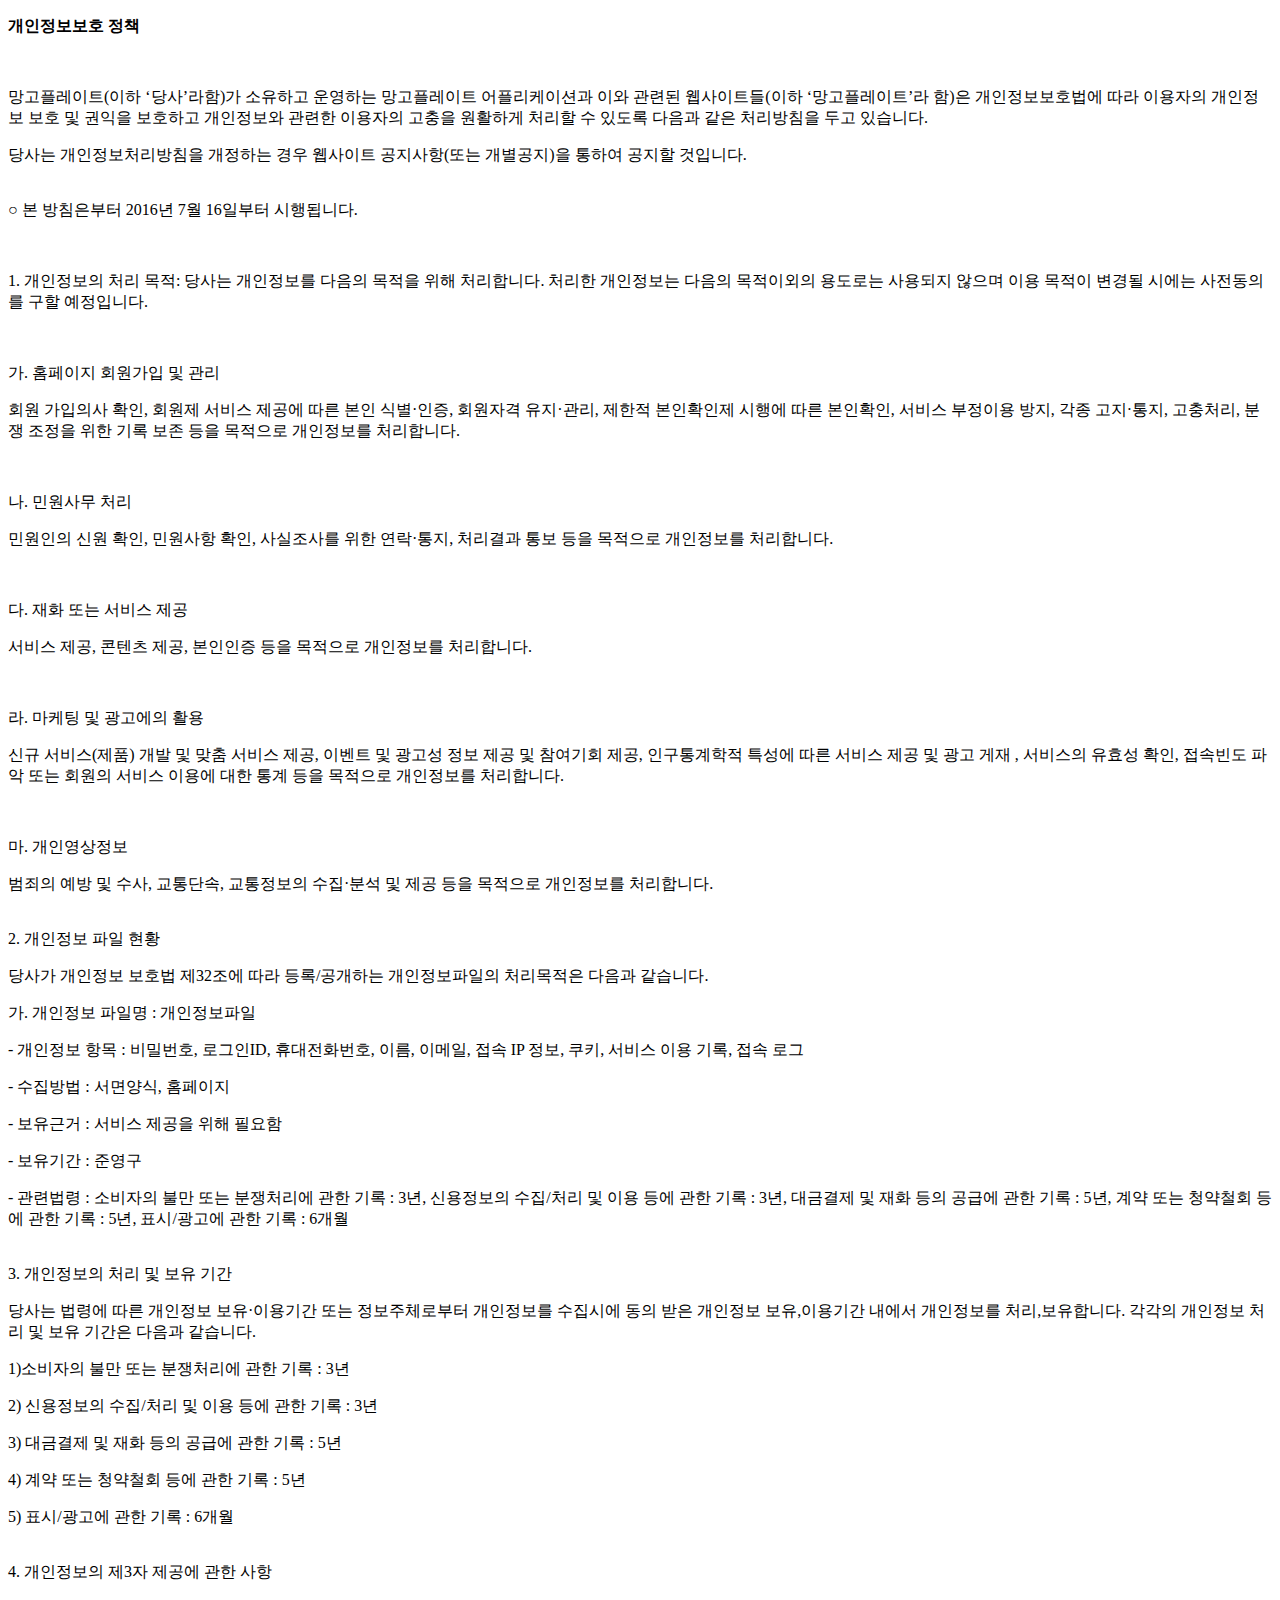
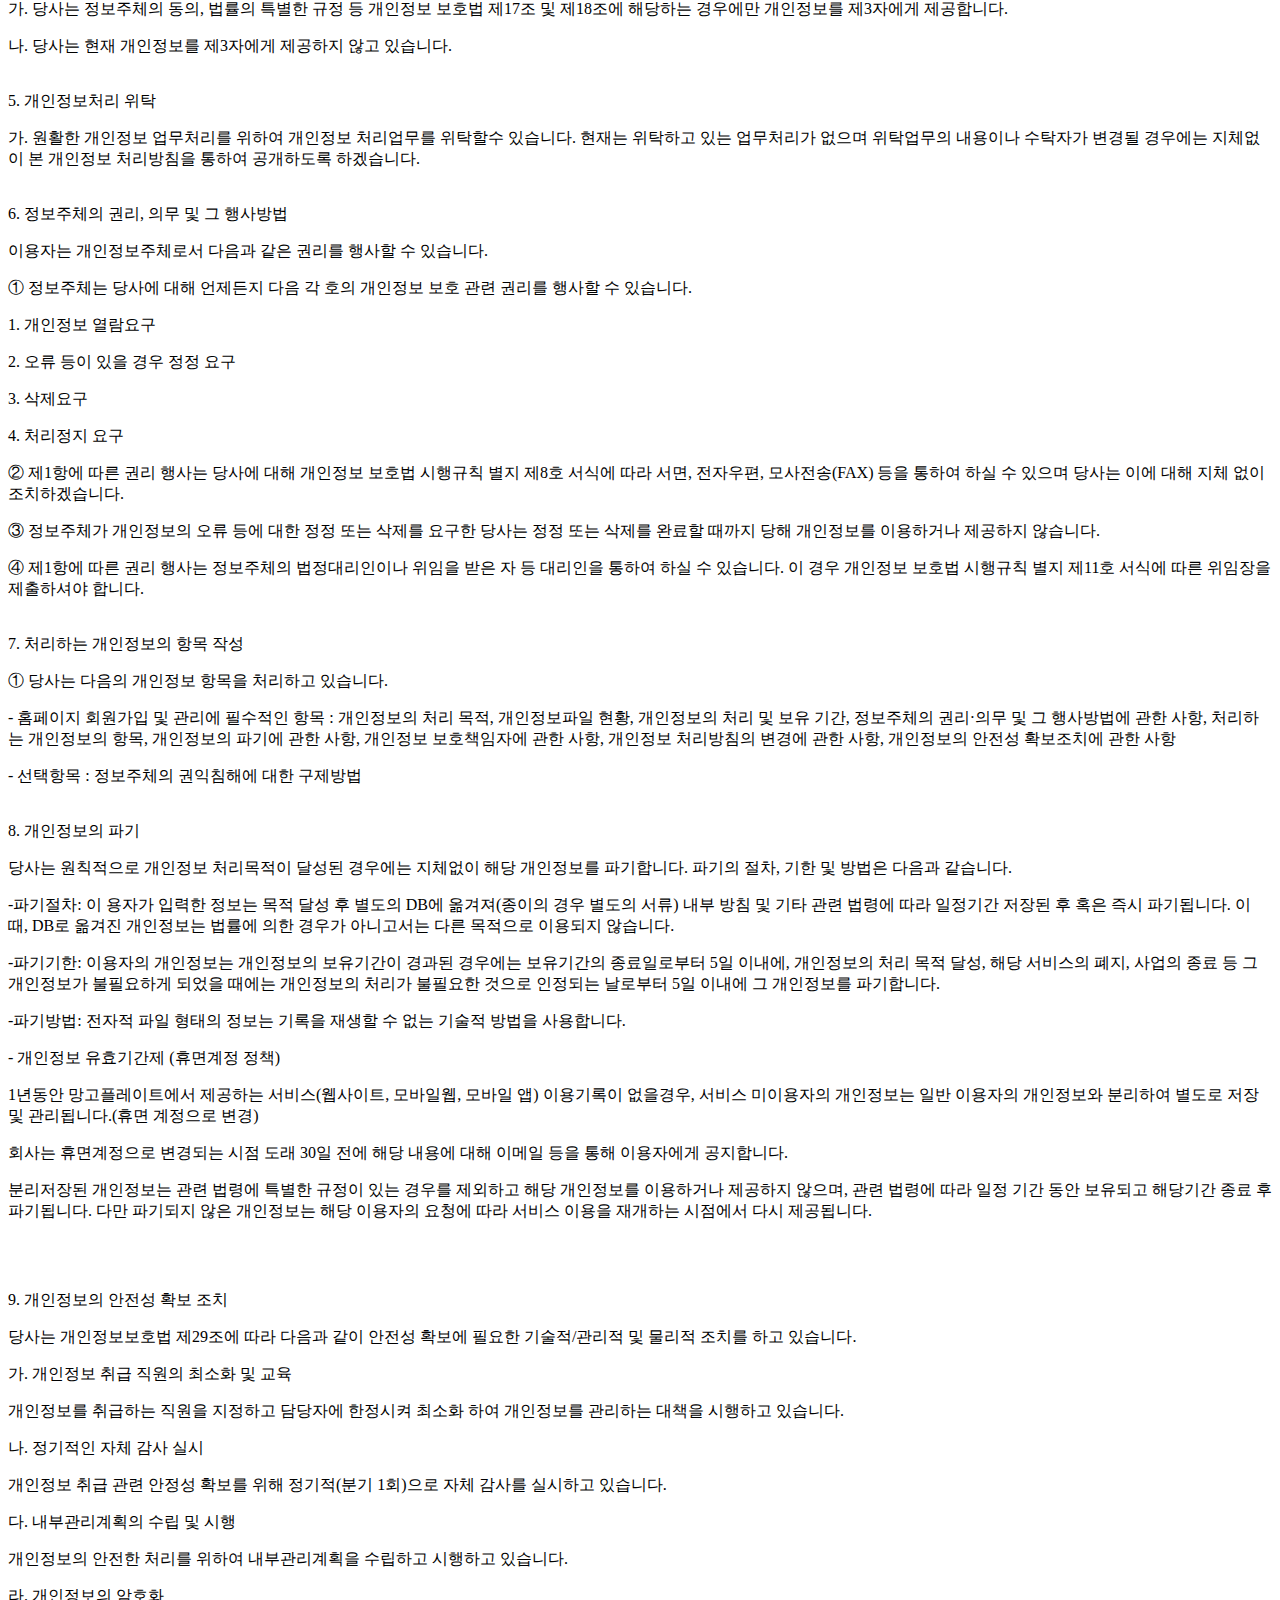
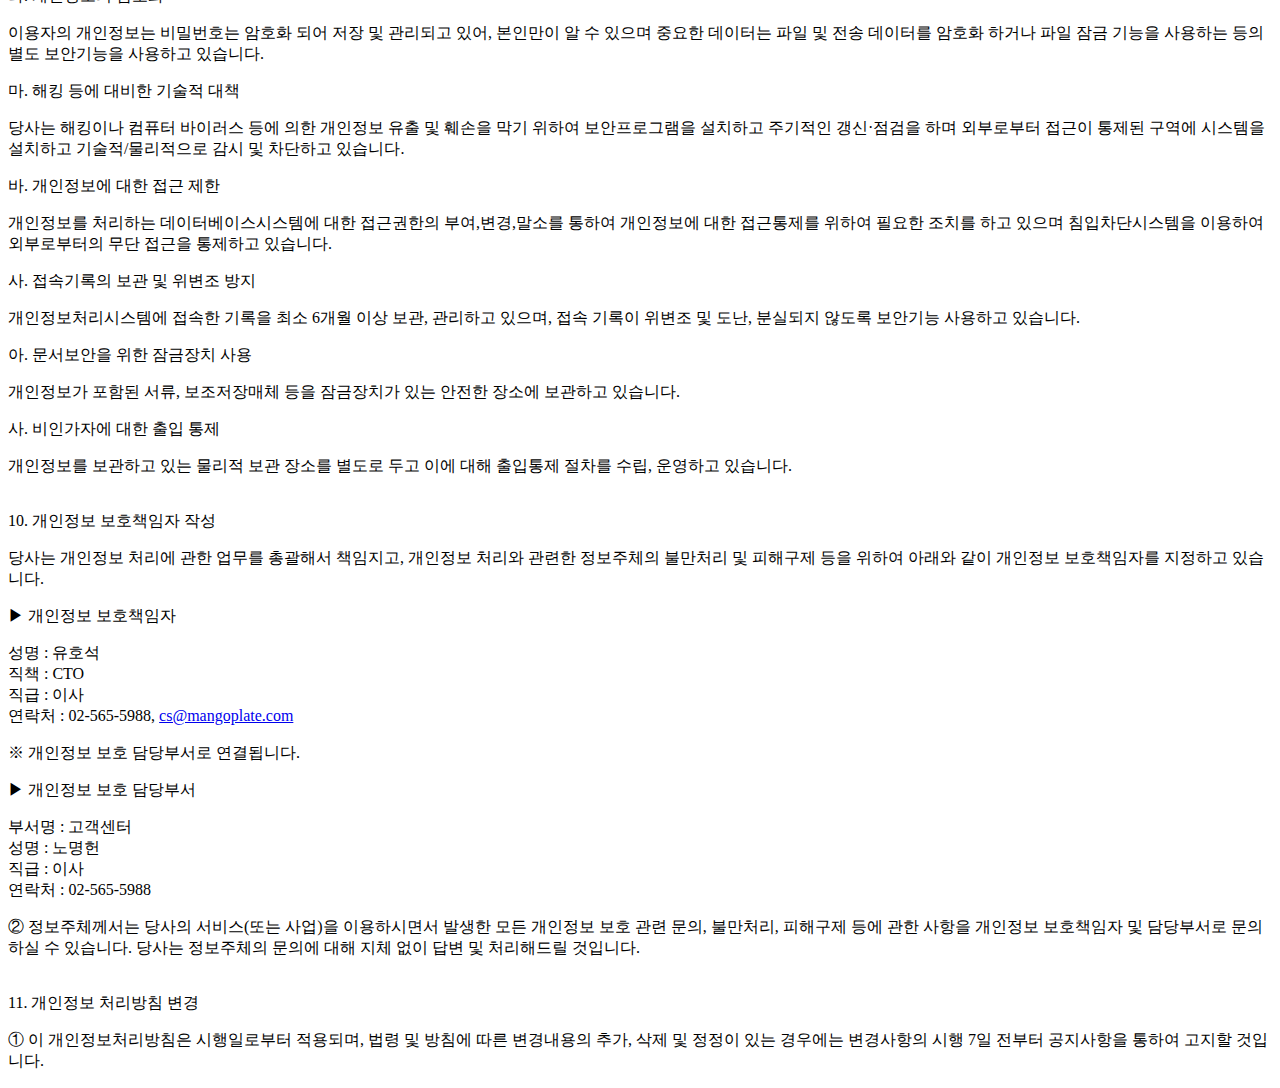
==== Team1Project/WebContent/private_info.html @ 11c70b36 "2017-04-06(2) 풋터완성 sul2에서 작업중" ====
<!DOCTYPE html>
<html>
<head>
<meta charset="EUC-KR">
<title>Insert title here</title>
</head>
<body ng-app="mp20App">
	<div class="etc_wrap">
	  <p><strong>����������ȣ</strong><strong> </strong><strong>��å</strong></p>

<p>&nbsp;</p>

<p>�����÷���Ʈ(���� &lsquo;���&rsquo;����)�� �����ϰ� ��ϴ� �����÷���Ʈ ���ø����̼ǰ� �̿� ���õ� ������Ʈ��(���� &lsquo;�����÷���Ʈ&rsquo;�� ��)�� ����������ȣ���� ���� �̿����� �������� ��ȣ �� ������ ��ȣ�ϰ� ���������� ������ �̿����� ������ ��Ȱ�ϰ� ó���� �� �ֵ��� ������ ���� ó����ħ�� �ΰ� �ֽ��ϴ�.</p>

<p>���� ��������ó����ħ�� �����ϴ� ��� ������Ʈ ��������(�Ǵ� ��������)�� ���Ͽ� ������ ���Դϴ�.</p>

<p><br />
�� �� ��ħ������ 2016�� 7�� 16�Ϻ��� ����˴ϴ�.</p>

<p>&nbsp;</p>

<p>1. ���������� ó�� ����: ���� ���������� ������ ������ ���� ó���մϴ�. ó���� ���������� ������ �����̿��� �뵵�δ� ������ ������ �̿� ������ ����� �ÿ��� �������Ǹ� ���� �����Դϴ�.</p>

<p>&nbsp;</p>

<p>��. Ȩ������ ȸ������ �� ����</p>

<p>ȸ�� �����ǻ� Ȯ��, ȸ���� ���� ������ ���� ���� �ĺ�&middot;����, ȸ���ڰ� ����&middot;����, ������ ����Ȯ���� ���࿡ ���� ����Ȯ��, ���� �����̿� ����, ���� ����&middot;����, ����ó��, ���� ������ ���� ��� ���� ���� �������� ���������� ó���մϴ�.</p>

<p>&nbsp;</p>

<p>��. �ο��繫 ó��</p>

<p>�ο����� �ſ� Ȯ��, �ο����� Ȯ��, ������縦 ���� ����&middot;����, ó����� �뺸 ���� �������� ���������� ó���մϴ�.</p>

<p>&nbsp;</p>

<p>��. ��ȭ �Ǵ� ���� ����</p>

<p>���� ����, ������ ����, �������� ���� �������� ���������� ó���մϴ�.</p>

<p>&nbsp;</p>

<p>��. ������ �� �������� Ȱ��</p>

<p>�ű� ����(��ǰ) ���� �� ���� ���� ����, �̺�Ʈ �� ������ ���� ���� �� ������ȸ ����, �α�������� Ư���� ���� ���� ���� �� ���� ���� , ������ ��ȿ�� Ȯ��, ���Ӻ� �ľ� �Ǵ� ȸ���� ���� �̿뿡 ���� ��� ���� �������� ���������� ó���մϴ�.</p>

<p>&nbsp;</p>

<p>��. ���ο�������</p>

<p>������ ���� �� ����, ����ܼ�, ���������� ����&middot;�м� �� ���� ���� �������� ���������� ó���մϴ�.</p>

<p><br />
2. �������� ���� ��Ȳ</p>

<p>��簡 �������� ��ȣ�� ��32���� ���� ���/�����ϴ� �������������� ó�������� ������ �����ϴ�.</p>

<p>��. �������� ���ϸ� : ������������</p>

<p>- �������� �׸� : ��й�ȣ, �α���ID, �޴���ȭ��ȣ, �̸�, �̸���, ���� IP ����, ��Ű, ���� �̿� ���, ���� �α�</p>

<p>- ������� : ������, Ȩ������</p>

<p>- �����ٰ� : ���� ������ ���� �ʿ���</p>

<p>- �����Ⱓ : �ؿ���</p>

<p>- ���ù��� : �Һ����� �Ҹ� �Ǵ� ����ó���� ���� ��� : 3��, �ſ������� ����/ó�� �� �̿� � ���� ��� : 3��, ��ݰ��� �� ��ȭ ���� ���޿� ���� ��� : 5��, ��� �Ǵ� û��öȸ � ���� ��� : 5��, ǥ��/������ ���� ��� : 6����</p>

<p><br />
3. ���������� ó�� �� ���� �Ⱓ</p>

<p>���� ���ɿ� ���� �������� ����&middot;�̿�Ⱓ �Ǵ� ������ü�κ��� ���������� �����ÿ� ���� ���� �������� ����,�̿�Ⱓ ������ ���������� ó��,�����մϴ�. ������ �������� ó�� �� ���� �Ⱓ�� ������ �����ϴ�.</p>

<p>1)�Һ����� �Ҹ� �Ǵ� ����ó���� ���� ��� : 3��</p>

<p>2) �ſ������� ����/ó�� �� �̿� � ���� ��� : 3��</p>

<p>3) ��ݰ��� �� ��ȭ ���� ���޿� ���� ��� : 5��</p>

<p>4) ��� �Ǵ� û��öȸ � ���� ��� : 5��</p>

<p>5) ǥ��/������ ���� ��� : 6����</p>

<p><br />
4. ���������� ��3�� ������ ���� ����</p>

<p>��. ���� ������ü�� ����, ������ Ư���� ���� �� �������� ��ȣ�� ��17�� �� ��18���� �ش��ϴ� ��쿡�� ���������� ��3�ڿ��� �����մϴ�.</p>

<p>��. ���� ���� ���������� ��3�ڿ��� �������� �ʰ� �ֽ��ϴ�.</p>

<p><br />
5. ��������ó�� ��Ź</p>

<p>��. ��Ȱ�� �������� ����ó���� ���Ͽ� �������� ó�������� ��Ź�Ҽ� �ֽ��ϴ�. ����� ��Ź�ϰ� �ִ� ����ó���� ������ ��Ź������ �����̳� ��Ź�ڰ� ����� ��쿡�� ��ü���� �� �������� ó����ħ�� ���Ͽ� �����ϵ��� �ϰڽ��ϴ�.</p>

<p><br />
6. ������ü�� �Ǹ�, �ǹ� �� �� �����</p>

<p>�̿��ڴ� ����������ü�μ� ������ ���� �Ǹ��� ����� �� �ֽ��ϴ�.</p>

<p>�� ������ü�� ��翡 ���� �������� ���� �� ȣ�� �������� ��ȣ ���� �Ǹ��� ����� �� �ֽ��ϴ�.</p>

<p>1. �������� �����䱸</p>

<p>2. ���� ���� ���� ��� ���� �䱸</p>

<p>3. �����䱸</p>

<p>4. ó������ �䱸</p>

<p>�� ��1�׿� ���� �Ǹ� ���� ��翡 ���� �������� ��ȣ�� �����Ģ ���� ��8ȣ ���Ŀ� ���� ����, ���ڿ���, �������(FAX) ���� ���Ͽ� �Ͻ� �� ������ ���� �̿� ���� ��ü ���� ��ġ�ϰڽ��ϴ�.</p>

<p>�� ������ü�� ���������� ���� � ���� ���� �Ǵ� ������ �䱸�� ���� ���� �Ǵ� ������ �Ϸ��� ������ ���� ���������� �̿��ϰų� �������� �ʽ��ϴ�.</p>

<p>�� ��1�׿� ���� �Ǹ� ���� ������ü�� �����븮���̳� ������ ���� �� �� �븮���� ���Ͽ� �Ͻ� �� �ֽ��ϴ�. �� ��� �������� ��ȣ�� �����Ģ ���� ��11ȣ ���Ŀ� ���� �������� �����ϼž� �մϴ�.</p>

<p><br />
7. ó���ϴ� ���������� �׸� �ۼ�</p>

<p>�� ���� ������ �������� �׸��� ó���ϰ� �ֽ��ϴ�.</p>

<p>- Ȩ������ ȸ������ �� ������ �ʼ����� �׸� : ���������� ó�� ����, ������������ ��Ȳ, ���������� ó�� �� ���� �Ⱓ, ������ü�� �Ǹ�&middot;�ǹ� �� �� ������� ���� ����, ó���ϴ� ���������� �׸�, ���������� �ı⿡ ���� ����, �������� ��ȣå���ڿ� ���� ����, �������� ó����ħ�� ���濡 ���� ����, ���������� ������ Ȯ����ġ�� ���� ����</p>

<p>- �����׸� : ������ü�� ����ħ�ؿ� ���� �������</p>

<p><br />
8. ���������� �ı�</p>

<p>���� ��Ģ������ �������� ó�������� �޼��� ��쿡�� ��ü���� �ش� ���������� �ı��մϴ�. �ı��� ����, ���� �� ����� ������ �����ϴ�.</p>

<p>-�ı�����:&nbsp;�� ���ڰ� �Է��� ������ ���� �޼� �� ������ DB�� �Ű���(������ ��� ������ ����) ���� ��ħ �� ��Ÿ ���� ���ɿ� ���� �����Ⱓ ����� �� Ȥ�� ��� �ı�˴ϴ�. �� ��, DB�� �Ű��� ���������� ������ ���� ��찡 �ƴϰ����� �ٸ� �������� �̿���� �ʽ��ϴ�.</p>

<p>-�ı����:&nbsp;�̿����� ���������� ���������� �����Ⱓ�� ����� ��쿡�� �����Ⱓ�� �����Ϸκ��� 5�� �̳���, ���������� ó�� ���� �޼�, �ش� ������ ����, ����� ���� �� �� ���������� ���ʿ��ϰ� �Ǿ��� ������ ���������� ó���� ���ʿ��� ������ �����Ǵ� ���κ��� 5�� �̳��� �� ���������� �ı��մϴ�.</p>

<p>-�ı���:&nbsp;������ ���� ������ ������ ����� ����� �� ���� ����� ����� ����մϴ�.</p>

<p>- �������� ��ȿ�Ⱓ�� (�޸���� ��å)</p>

<p>1�⵿�� �����÷���Ʈ���� �����ϴ� ����(������Ʈ, �������, ����� ��) �̿����� �������, ���� ���̿����� ���������� �Ϲ� �̿����� ���������� �и��Ͽ� ������ ���� �� �����˴ϴ�.(�޸� �������� ����)</p>

<p>ȸ��� �޸�������� ����Ǵ� ���� ���� 30�� ���� �ش� ���뿡 ���� �̸��� ���� ���� �̿��ڿ��� �����մϴ�.</p>

<p>�и������ ���������� ���� ���ɿ� Ư���� ������ �ִ� ��츦 �����ϰ� �ش� ���������� �̿��ϰų� �������� ������, ���� ���ɿ� ���� ���� �Ⱓ ���� �����ǰ� �ش�Ⱓ ���� �� �ı�˴ϴ�. �ٸ� �ı���� ���� ���������� �ش� �̿����� ��û�� ���� ���� �̿��� �簳�ϴ� �������� �ٽ� �����˴ϴ�.&nbsp;</p>

<p>&nbsp;</p>

<p><br />
9. ���������� ������ Ȯ�� ��ġ</p>

<p>���� ����������ȣ�� ��29���� ���� ������ ���� ������ Ȯ���� �ʿ��� �����/������ �� ������ ��ġ�� �ϰ� �ֽ��ϴ�.</p>

<p>��. �������� ��� ������ �ּ�ȭ �� ����</p>

<p>���������� ����ϴ� ������ �����ϰ� ����ڿ� �������� �ּ�ȭ �Ͽ� ���������� �����ϴ� ��å�� �����ϰ� �ֽ��ϴ�.</p>

<p>��. �������� ��ü ���� �ǽ�</p>

<p>�������� ��� ���� ������ Ȯ���� ���� ������(�б� 1ȸ)���� ��ü ���縦 �ǽ��ϰ� �ֽ��ϴ�.</p>

<p>��. ���ΰ�����ȹ�� ���� �� ����</p>

<p>���������� ������ ó���� ���Ͽ� ���ΰ�����ȹ�� �����ϰ� �����ϰ� �ֽ��ϴ�.</p>

<p>��. ���������� ��ȣȭ</p>

<p>�̿����� ���������� ��й�ȣ�� ��ȣȭ �Ǿ� ���� �� �����ǰ� �־�, ���θ��� �� �� ������ �߿��� �����ʹ� ���� �� ���� �����͸� ��ȣȭ �ϰų� ���� ��� ����� ����ϴ� ���� ���� ���ȱ���� ����ϰ� �ֽ��ϴ�.</p>

<p>��. ��ŷ � ����� ����� ��å</p>

<p>���� ��ŷ�̳� ��ǻ�� ���̷��� � ���� �������� ���� �� �Ѽ��� ���� ���Ͽ� �������α׷��� ��ġ�ϰ� �ֱ����� ����&middot;������ �ϸ� �ܺηκ��� ������ ������ ������ �ý����� ��ġ�ϰ� �����/���������� ���� �� �����ϰ� �ֽ��ϴ�.</p>

<p>��. ���������� ���� ���� ����</p>

<p>���������� ó���ϴ� �����ͺ��̽��ý��ۿ� ���� ���ٱ����� �ο�,����,���Ҹ� ���Ͽ� ���������� ���� ���������� ���Ͽ� �ʿ��� ��ġ�� �ϰ� ������ ħ�����ܽý����� �̿��Ͽ� �ܺηκ����� ���� ������ �����ϰ� �ֽ��ϴ�.</p>

<p>��. ���ӱ���� ���� �� ������ ����</p>

<p>��������ó���ý��ۿ� ������ ����� �ּ� 6���� �̻� ����, �����ϰ� ������, ���� ����� ������ �� ����, �нǵ��� �ʵ��� ���ȱ�� ����ϰ� �ֽ��ϴ�.</p>

<p>��. ���������� ���� �����ġ ���</p>

<p>���������� ���Ե� ����, ���������ü ���� �����ġ�� �ִ� ������ ��ҿ� �����ϰ� �ֽ��ϴ�.</p>

<p>��. ���ΰ��ڿ� ���� ���� ����</p>

<p>���������� �����ϰ� �ִ� ������ ���� ��Ҹ� ������ �ΰ� �̿� ���� �������� ������ ����, ��ϰ� �ֽ��ϴ�.</p>

<p><br />
10. �������� ��ȣå���� �ۼ�</p>

<p>���� �������� ó���� ���� ������ �Ѱ��ؼ� å������, �������� ó���� ������ ������ü�� �Ҹ�ó�� �� ���ر��� ���� ���Ͽ� �Ʒ��� ���� �������� ��ȣå���ڸ� �����ϰ� �ֽ��ϴ�.</p>

<p>�� �������� ��ȣå����&nbsp;</p>

<p>���� : ��ȣ��<br />
��å : CTO<br />
���� : �̻�<br />
����ó : 02-565-5988,&nbsp;<a href="mailto:cs@mangoplate.com">cs@mangoplate.com</a>&nbsp;</p>

<p>�� �������� ��ȣ ���μ��� ����˴ϴ�.</p>

<p>�� �������� ��ȣ ���μ�</p>

<p>�μ��� : ��������<br />
���� : �����<br />
���� : �̻�<br />
����ó : 02-565-5988</p>

<p>�� ������ü������ ����� ����(�Ǵ� ���)�� �̿��Ͻø鼭 �߻��� ��� �������� ��ȣ ���� ����, �Ҹ�ó��, ���ر��� � ���� ������ �������� ��ȣå���� �� ���μ��� �����Ͻ� �� �ֽ��ϴ�. ���� ������ü�� ���ǿ� ���� ��ü ���� �亯 �� ó���ص帱 ���Դϴ�.</p>

<p><br />
11. �������� ó����ħ ����</p>

<p>�� �� ��������ó����ħ�� �����Ϸκ��� ����Ǹ�, ���� �� ��ħ�� ���� ���泻���� �߰�, ���� �� ������ �ִ� ��쿡�� ��������� ���� 7�� ������ ���������� ���Ͽ� ������ ���Դϴ�.</p>

	</div>
</html>
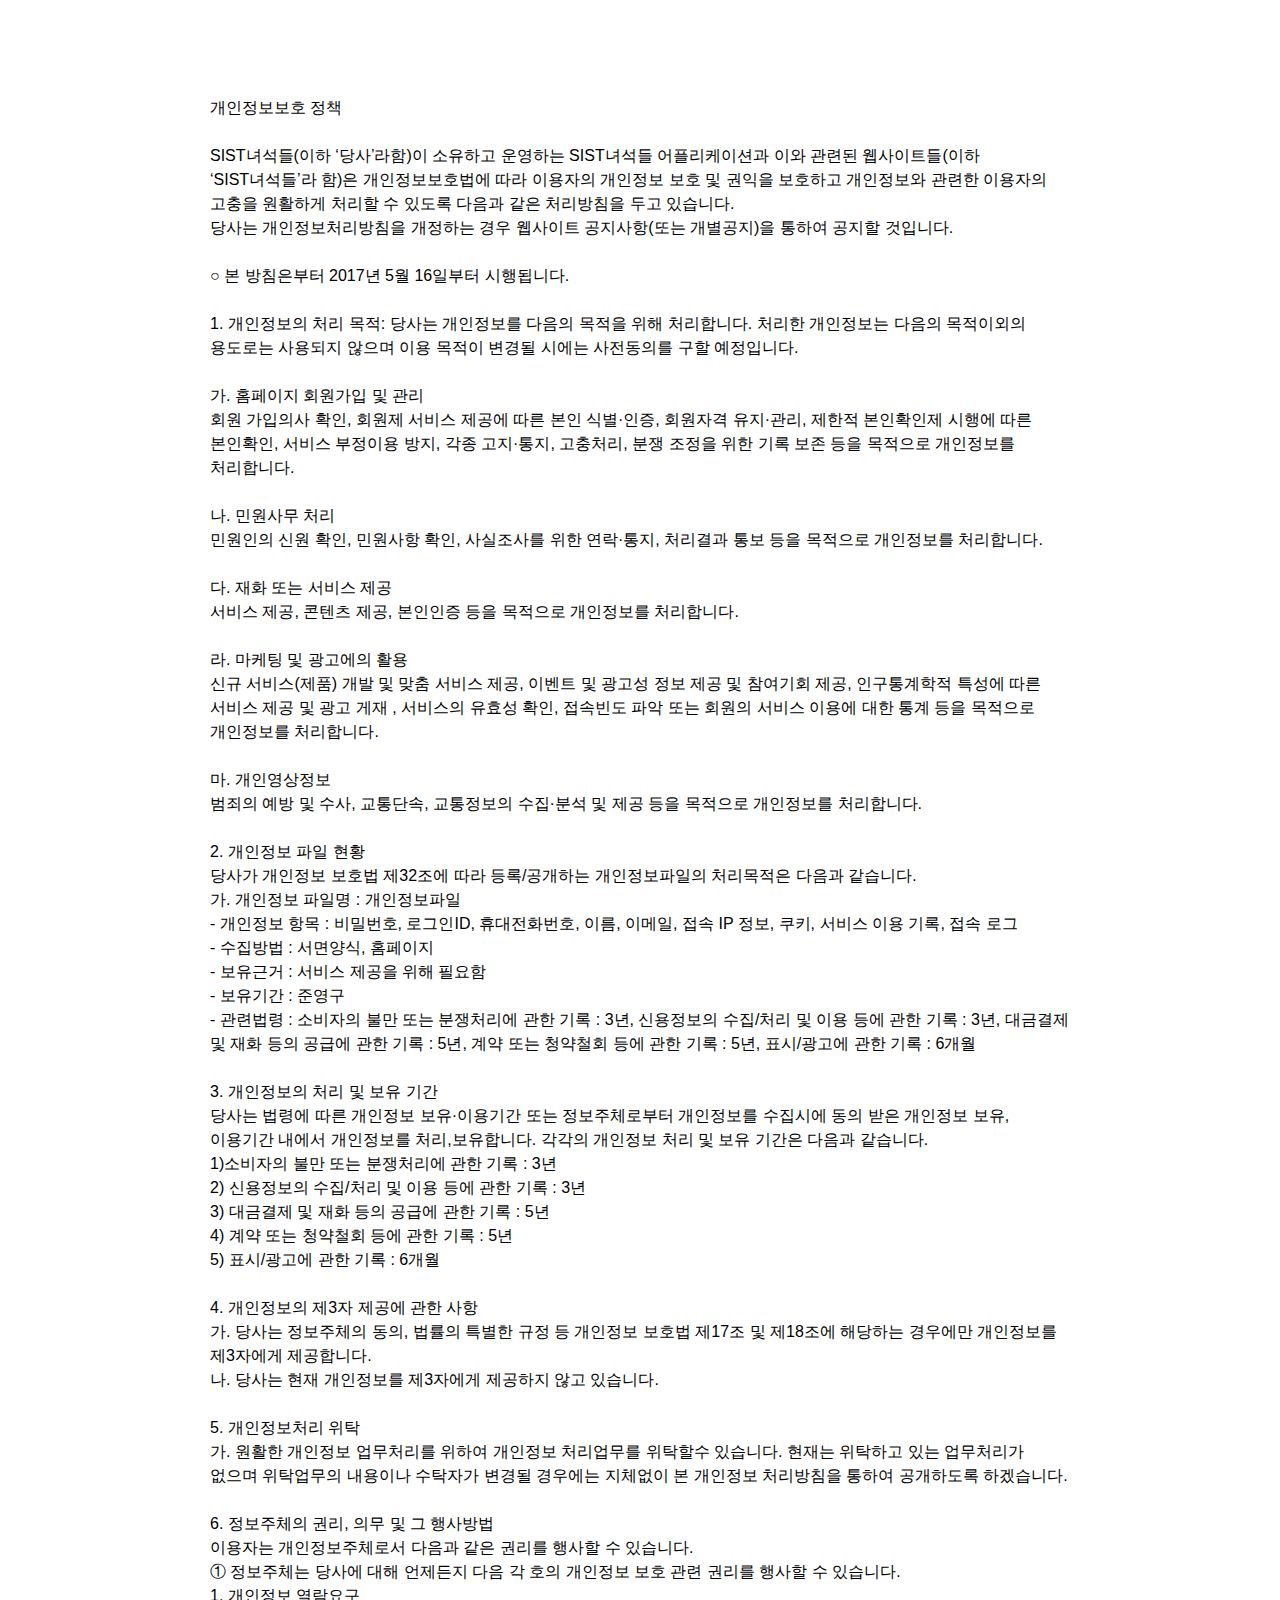
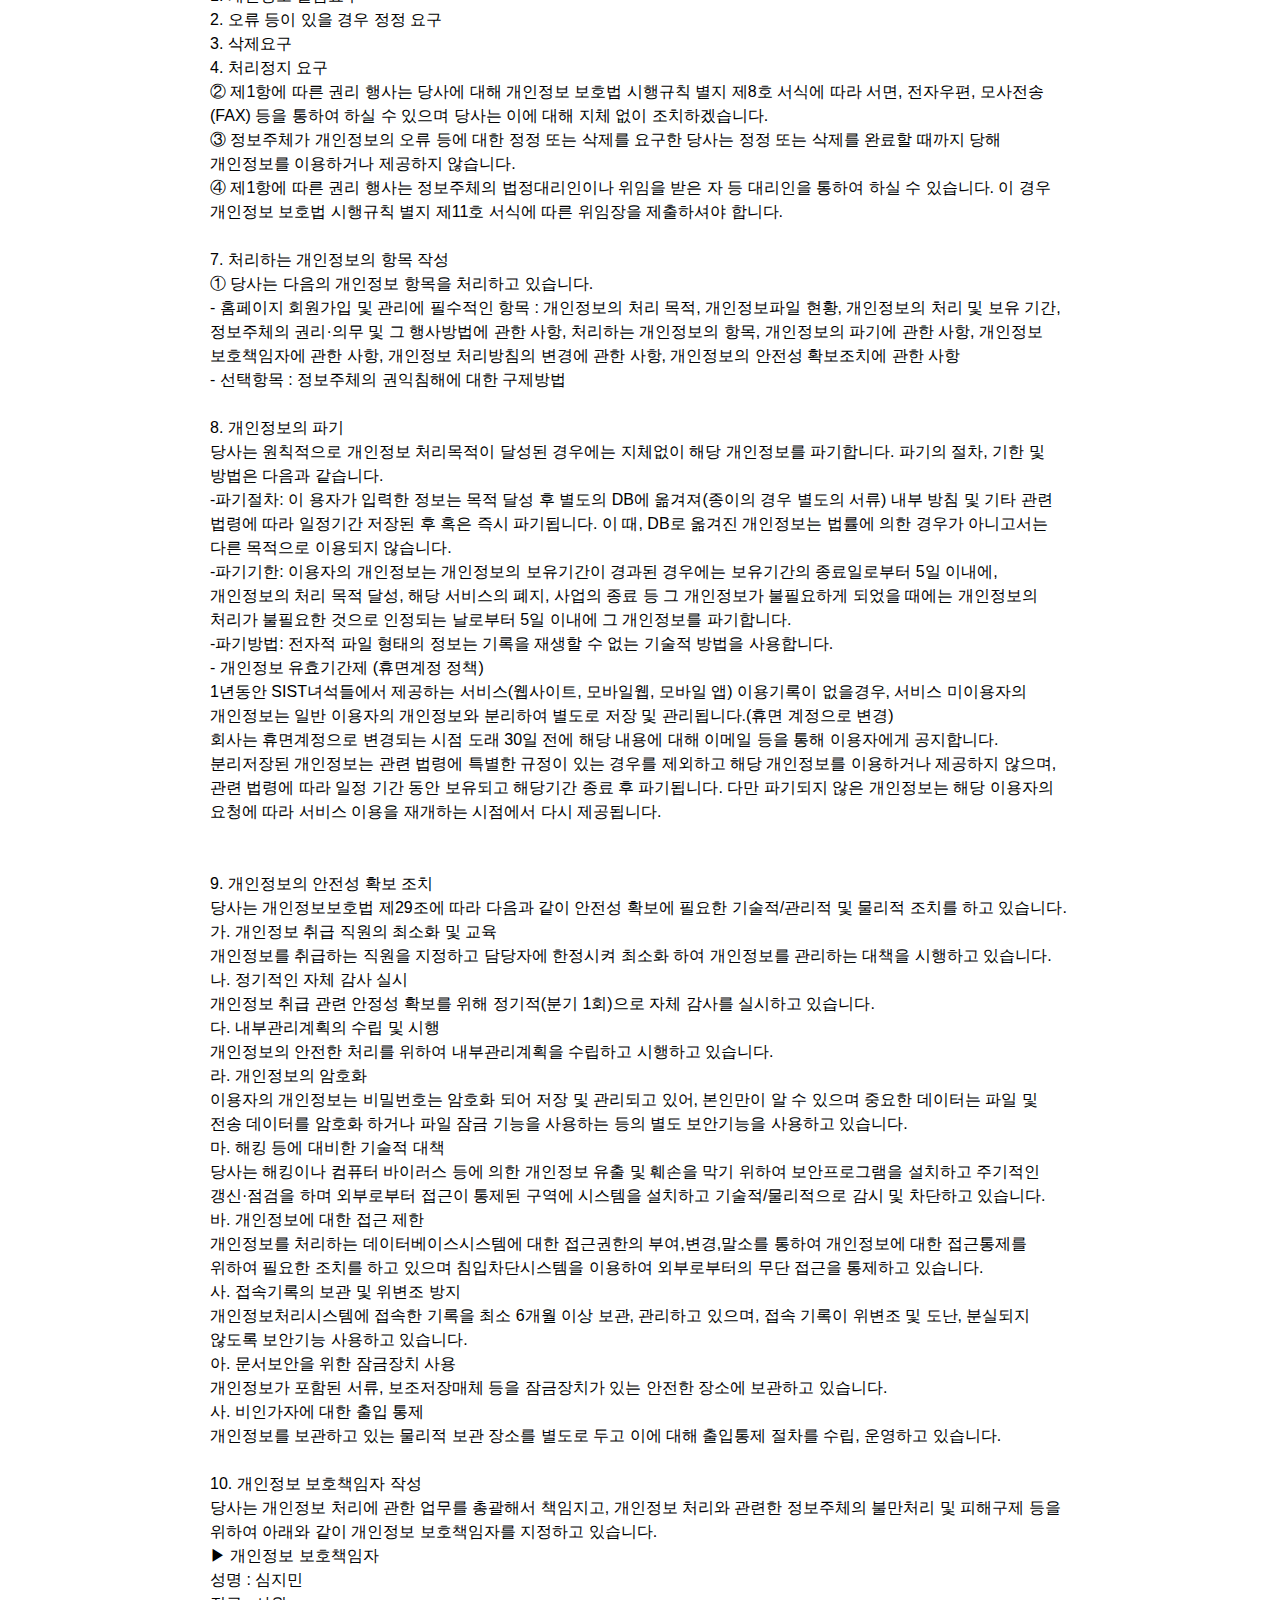
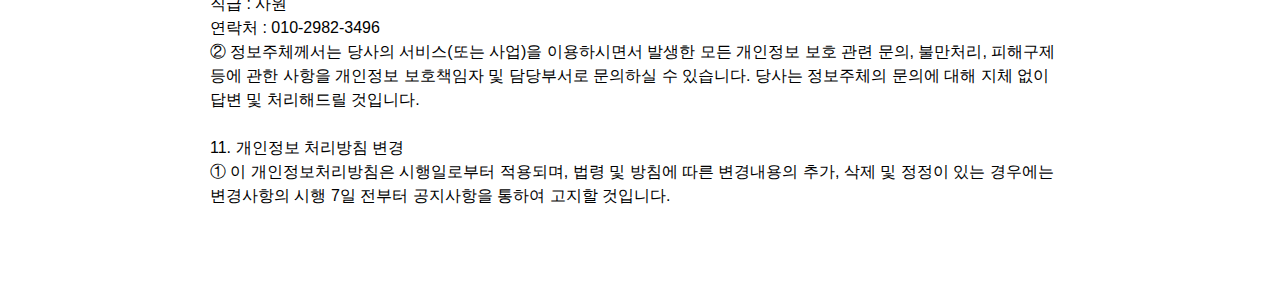
==== commit e9a42a2f: "2017-04-14 하단영역 작업중 공지사항 작업중 나머지 css까지 적용 완료 필요없는 것들 전부 지우기 list.jsp와 company.jsp 의 풋볼 영역 맞추기" ====
--- a/Team1Project/WebContent/private_info.html
+++ b/Team1Project/WebContent/private_info.html
@@ -3,6 +3,7 @@
 <head>
 <meta charset="EUC-KR">
 <title>Insert title here</title>
+<link rel="stylesheet" media="screen" href="notice.css" />
 </head>
 <body ng-app="mp20App">
 	<div class="etc_wrap">
@@ -10,12 +11,12 @@
 
 <p>&nbsp;</p>
 
-<p>�����÷���Ʈ(���� &lsquo;���&rsquo;����)�� �����ϰ� ��ϴ� �����÷���Ʈ ���ø����̼ǰ� �̿� ���õ� ������Ʈ��(���� &lsquo;�����÷���Ʈ&rsquo;�� ��)�� ����������ȣ���� ���� �̿����� �������� ��ȣ �� ������ ��ȣ�ϰ� ���������� ������ �̿����� ������ ��Ȱ�ϰ� ó���� �� �ֵ��� ������ ���� ó����ħ�� �ΰ� �ֽ��ϴ�.</p>
+<p>SIST�༮��(���� &lsquo;���&rsquo;����)�� �����ϰ� ��ϴ� SIST�༮�� ���ø����̼ǰ� �̿� ���õ� ������Ʈ��(���� &lsquo;SIST�༮��&rsquo;�� ��)�� ����������ȣ���� ���� �̿����� �������� ��ȣ �� ������ ��ȣ�ϰ� ���������� ������ �̿����� ������ ��Ȱ�ϰ� ó���� �� �ֵ��� ������ ���� ó����ħ�� �ΰ� �ֽ��ϴ�.</p>
 
 <p>���� ��������ó����ħ�� �����ϴ� ��� ������Ʈ ��������(�Ǵ� ��������)�� ���Ͽ� ������ ���Դϴ�.</p>
 
 <p><br />
-�� �� ��ħ������ 2016�� 7�� 16�Ϻ��� ����˴ϴ�.</p>
+�� �� ��ħ������ 2017�� 5�� 16�Ϻ��� ����˴ϴ�.</p>
 
 <p>&nbsp;</p>
 
@@ -138,7 +139,7 @@
 
 <p>- �������� ��ȿ�Ⱓ�� (�޸���� ��å)</p>
 
-<p>1�⵿�� �����÷���Ʈ���� �����ϴ� ����(������Ʈ, �������, ����� ��) �̿����� �������, ���� ���̿����� ���������� �Ϲ� �̿����� ���������� �и��Ͽ� ������ ���� �� �����˴ϴ�.(�޸� �������� ����)</p>
+<p>1�⵿�� SIST�༮�鿡�� �����ϴ� ����(������Ʈ, �������, ����� ��) �̿����� �������, ���� ���̿����� ���������� �Ϲ� �̿����� ���������� �и��Ͽ� ������ ���� �� �����˴ϴ�.(�޸� �������� ����)</p>
 
 <p>ȸ��� �޸�������� ����Ǵ� ���� ���� 30�� ���� �ش� ���뿡 ���� �̸��� ���� ���� �̿��ڿ��� �����մϴ�.</p>
 
@@ -194,19 +195,9 @@
 
 <p>�� �������� ��ȣå����&nbsp;</p>
 
-<p>���� : ��ȣ��<br />
-��å : CTO<br />
-���� : �̻�<br />
-����ó : 02-565-5988,&nbsp;<a href="mailto:cs@mangoplate.com">cs@mangoplate.com</a>&nbsp;</p>
-
-<p>�� �������� ��ȣ ���μ��� ����˴ϴ�.</p>
-
-<p>�� �������� ��ȣ ���μ�</p>
-
-<p>�μ��� : ��������<br />
-���� : �����<br />
-���� : �̻�<br />
-����ó : 02-565-5988</p>
+<p>���� : ������<br />
+���� : ���<br />
+����ó : 010-2982-3496</p>
 
 <p>�� ������ü������ ����� ����(�Ǵ� ���)�� �̿��Ͻø鼭 �߻��� ��� �������� ��ȣ ���� ����, �Ҹ�ó��, ���ر��� � ���� ������ �������� ��ȣå���� �� ���μ��� �����Ͻ� �� �ֽ��ϴ�. ���� ������ü�� ���ǿ� ���� ��ü ���� �亯 �� ó���ص帱 ���Դϴ�.</p>
 
--- a/Team1Project/WebContent/notice.css
+++ b/Team1Project/WebContent/notice.css
@@ -0,0 +1,9 @@
+[ng\:cloak],[ng-cloak],.ng-cloak{display:none !important}.insta_mark{position:absolute;width:35px}.hide{display:none !important}.flowGrid,.flowGridItem,.flowGridColumn{box-sizing:border-box}.flowGrid:before,.flowGrid:after{content:"";display:table}.flowGrid:after{clear:both}.flowGridItem{margin-bottom:10px}.flowGridItem img{width:100%}.flowGridColumn{float:left;padding-left:10px}.flowGridColumn:last-of-type{padding-right:10px}.mango_text{color:#ff792a;font-size:1rem}.stop-scrolling{height:100%;overflow:hidden}.hide{display:none !important}.show{display:block !important}.wannago_btn.selected{animation-name:ani_star;animation-duration:400ms}.btn_star{width:28px;height:28px;background:url("/assets/common/btn_star_big.png") no-repeat;background-size:28px 28px;cursor:pointer}.btn_star.selected{width:28px;height:28px;background:url("/assets/common/btn_star_filled_big.png") no-repeat;background-size:28px 28px;animation-name:ani_star;animation-duration:400ms;cursor:pointer}@keyframes ani_star{30%{-webkit-transform:scale(1.2);-moz-transform:scale(1.2);-ms-transform:scale(1.2);-o-transform:scale(1.2);transform:scale(1.2)}100%{-webkit-transform:scale(1);-moz-transform:scale(1);-ms-transform:scale(1);-o-transform:scale(1);transform:scale(1)}}@media (min-width: 320px) and (max-width: 767px){.inline_block{display:inline-block !important}.black_overlay{width:100%;height:100%;z-index:1000;position:fixed;top:0;left:0;background-color:black;opacity:.6;display:none}.my_page_module{width:100%;height:100%;z-index:999;position:fixed;top:60px;left:0;display:none;-webkit-box-sizing:border-box;-moz-box-sizing:border-box;box-sizing:border-box}.my_page_module .icon_user_container{position:fixed;top:11px;right:58px;z-index:2000}.my_page_module .icon_user_container .icon_user{width:35px;height:35px;background-position:-880px 0}.my_page_module .bottom_container{position:fixed;z-index:1100;bottom:0;width:100%;border-top:1px solid #dbdbdb;background-color:#ffffff;padding:10px 16px 10px 16px;-webkit-box-sizing:border-box;-moz-box-sizing:border-box;box-sizing:border-box}.my_page_module .bottom_container .btn_login{width:100%;height:50px;line-height:50px;margin:0 auto;-webkit-box-shadow:inset 0px 0px 0px 2px #ff792a;-moz-box-shadow:inset 0px 0px 0px 2px #ff792a;box-shadow:inset 0px 0px 0px 2px #ff792a;border-radius:50px;text-align:center;-webkit-box-sizing:border-box;-moz-box-sizing:border-box;box-sizing:border-box;color:#ff792a;line-height:50px;font-size:1em;cursor:pointer}.my_page_module .bottom_container .btn_logout{width:100%;color:#9b9b9b;font-size:0.75rem;text-decoration:underline;text-align:right;cursor:pointer}.my_page_module .tap_bar_container{width:100%;height:50px;background-color:#ffffff;display:table;table-layout:fixed;border-bottom:1px solid #dbdbdb;color:#9b9b9b;position:relative;z-index:950;cursor:pointer}.my_page_module .tap_bar_container .tap{display:table-cell;text-align:center;vertical-align:middle}.my_page_module .tap_bar_container .selected{color:#ff792a;border-bottom:3px solid #ff792a}.my_page_module .viewed_restaurants_share_btn input[type="checkbox"]{display:none}.my_page_module .viewed_restaurants_share_btn input[type="checkbox"]+label{float:left;display:inline-block;vertical-align:middle;width:30px;height:30px;background:url("/assets/mp20/icon_checkbox.png") 0px center no-repeat;background-size:61px 30px;margin-top:18px;margin-right:16px}.my_page_module .viewed_restaurants_share_btn.selected input[type="checkbox"]+label{background:url("/assets/mp20/icon_checkbox.png") -31px center no-repeat;background-size:61px 30px}.my_page_module .restaurant_list_container{width:100%;height:100%;padding-bottom:181px;overflow-y:auto;overflow-x:hidden;padding-left:16px;padding-right:16px;-webkit-box-sizing:border-box;-moz-box-sizing:border-box;box-sizing:border-box;background-color:#ffffff}.my_page_module .restaurant_list_container .clear_area{text-align:right;padding-top:11px;color:#dbdbdb}.my_page_module .restaurant_list_container .clear_area button{background-color:white;border:0;outline:0;padding:0;margin:0;color:#dbdbdb}.my_page_module .restaurant_list_container .clear_area:focus{border:0;outline:0}.my_page_module .restaurant_list_container .viewed_restaurant_item{height:102px;padding-top:16px;border-bottom:1px solid #dbdbdb;-webkit-box-sizing:border-box;-moz-box-sizing:border-box;box-sizing:border-box;line-height:22.4px}.my_page_module .restaurant_list_container .viewed_restaurant_item .viewed_restaurant_img_thumbnail{width:70px;height:70px;margin-right:16px;background-color:#dbdbdb;-webkit-background-size:cover;background-size:cover;background-repeat:no-repeat;background-position:50%;cursor:pointer}.my_page_module .restaurant_list_container .viewed_restaurant_item .viewed_restaurant_info{overflow:hidden;width:60%;display:block}.my_page_module .restaurant_list_container .viewed_restaurant_item .viewed_restaurant_title{height:22px;max-width:calc(100% - 40px);overflow:hidden;text-overflow:ellipsis;white-space:nowrap;float:left;cursor:pointer}.my_page_module .restaurant_list_container .viewed_restaurant_item .viewed_restaurant_ranking{padding-left:5px;color:#ff792a;clear:both}.my_page_module .restaurant_list_container .viewed_restaurant_item .viewed_restaurant_location{width:100%;font-size:0.75rem;color:#6a6a6a}.my_page_module .restaurant_list_container .viewed_restaurant_item:last-child{border-bottom:0}.my_page_module .restaurant_list_container .float_left{float:left;margin-left:0;margin-right:0}.my_page_module .restaurant_list_container .float_right{position:absolute;right:10px;margin-left:0;margin-right:0}.my_page_module .black_overlay{position:fixed;top:0;left:0;width:100%;height:100%;display:none;background-color:#000000;opacity:0.6;z-index:99}.my_page_module .my_page_background{height:100%;background-color:#ffffff;z-index:1000}.my_page_module .my_page_module_container{position:relative;height:100%;overflow-y:auto;overflow-x:hidden;-webkit-overflow-scrolling:touch;background-color:#ffffff;z-index:950}.my_page_module .my_page_module_container_arrow{border-style:solid;position:absolute;border-color:#ffffff transparent;border-width:0 16px 16px;width:0;top:-10px;right:13px;z-index:1000}.my_page_module .my_page_top_not_login{width:100%;height:62px;background-color:#ffffff;border-bottom:1px solid #dbdbdb}.my_page_module .my_page_top_not_login .my_page_title{vertical-align:middle;font-size:1.125rem;padding-left:16px;padding-top:20px;float:left;-webkit-box-sizing:border-box;-moz-box-sizing:border-box;box-sizing:border-box}.my_page_module .my_page_top_not_login .btn_login{width:148px;height:30px;line-height:30px;border:2px solid #ff792a;border-radius:30px;color:#ff792a;text-align:center;font-size:0.875rem;margin-top:14px;margin-right:16px;float:right}.my_page_module .my_page_top_not_login .btn_login:after{content:'�α����ϰ� �����ϱ�'}.my_page_module .my_page_top_not_login .hr_thin{padding-top:14px;-webkit-box-sizing:border-box;-moz-box-sizing:border-box;box-sizing:border-box}.my_page_module .btn_share_container{position:absolute;bottom:0;width:100%;background-color:#3e3e3e;padding-top:12px;padding-bottom:14px;-webkit-box-sizing:border-box;-moz-box-sizing:border-box;box-sizing:border-box;z-index:1000}.my_page_module .btn_share_container .btn_share_title{font-size:1rem;color:#f7f7f7;text-align:center;padding-bottom:12px;vertical-align:top}.my_page_module .btn_share_container .share_bubbles{width:100%;margin:0 auto}.my_page_module .btn_share_container .share_bubbles_container{width:302px;margin:0 auto}.my_page_module .btn_share_container .table_container{width:-webkit-calc(100% - 32px);width:-moz-calc(100% - 32px);width:calc(100% - 32px)}.my_page_module .btn_share_container .table_container .col_dummy{width:44px}.my_page_module .btn_share_container .table_container .btn_cancel_container{width:44px}.my_page_module .btn_share_container .table_container .btn_cancel_container div{display:inline-block}.my_page_module .btn_share_container .table_container .btn_cancel_container .btn_cancel{width:16px;height:16px;background-position:-840px -40px}.my_page_module .btn_share_container .table_container .btn_cancel_container .btn_cancel_text{color:#9b9b9b;font-size:0.75rem;vertical-align:top;margin-top:2px}.my_page_module .btn_share_container .btn_sns0{display:inline-block;width:40px;height:40px;background-position:0px -40px;margin-left:8px;margin-right:8px}.my_page_module .btn_share_container .btn_sns1{display:inline-block;width:40px;height:40px;background-position:-40px -40px;margin-left:8px;margin-right:8px}.my_page_module .btn_share_container .btn_sns2{display:inline-block;width:40px;height:40px;background-position:-80px -40px;margin-left:8px;margin-right:8px}.my_page_module .btn_share_container .btn_sns3{display:inline-block;width:40px;height:40px;background-position:-120px -40px;margin-left:8px;margin-right:8px}.my_page_module .btn_share_container .btn_sns4{display:inline-block;width:40px;height:40px;background-position:-160px -40px;margin-left:8px;margin-right:8px}}@media (min-width: 768px){.inline_block{display:inline-block !important}.my_page_module{width:320px;height:60%;min-height:253px;max-height:450px;z-index:4000;position:fixed;top:72px;right:10px;display:none;-webkit-box-sizing:border-box;-moz-box-sizing:border-box;box-sizing:border-box}.my_page_module .icon_user_container{position:fixed;top:11px;right:58px;z-index:2000}.my_page_module .icon_user_container .icon_user{width:35px;height:35px;background-position:-880px 0}.my_page_module .bottom_container{position:fixed;z-index:1100;width:320px;border-top:1px solid #dbdbdb;background-color:#ffffff;padding:10px 16px 10px 16px;-webkit-box-sizing:border-box;-moz-box-sizing:border-box;box-sizing:border-box;border-radius:0px 0px 3px 3px}.my_page_module .bottom_container .btn_login{width:100%;height:50px;line-height:50px;margin:0 auto;-webkit-box-shadow:inset 0px 0px 0px 2px #ff792a;-moz-box-shadow:inset 0px 0px 0px 2px #ff792a;box-shadow:inset 0px 0px 0px 2px #ff792a;border-radius:50px;text-align:center;-webkit-box-sizing:border-box;-moz-box-sizing:border-box;box-sizing:border-box;color:#ff792a;line-height:50px;font-size:1em;cursor:pointer}.my_page_module .bottom_container .btn_logout{width:100%;color:#9b9b9b;font-size:0.75rem;text-decoration:underline;text-align:right;cursor:pointer}.my_page_module .tap_bar_container{width:100%;height:50px;background-color:#ffffff;display:table;table-layout:fixed;border-bottom:1px solid #dbdbdb;color:#9b9b9b;position:relative;z-index:950}.my_page_module .tap_bar_container .tap{display:table-cell;text-align:center;vertical-align:middle}.my_page_module .tap_bar_container .selected{color:#ff792a;border-bottom:3px solid #ff792a}.my_page_module .viewed_restaurants_share_btn input[type="checkbox"]{display:none}.my_page_module .viewed_restaurants_share_btn input[type="checkbox"]+label{float:left;display:inline-block;vertical-align:middle;width:30px;height:30px;background:url("/assets/mp20/icon_checkbox.png") 0px center no-repeat;background-size:61px 30px;margin-top:18px;margin-right:16px}.my_page_module .viewed_restaurants_share_btn.selected input[type="checkbox"]+label{background:url("/assets/mp20/icon_checkbox.png") -31px center no-repeat;background-size:61px 30px}.my_page_module .restaurant_list_container{width:100%;height:100%;overflow:auto;padding-left:16px;padding-right:16px;-webkit-box-sizing:border-box;-moz-box-sizing:border-box;box-sizing:border-box;background-color:#ffffff}.my_page_module .restaurant_list_container .clear_area{text-align:right;padding-top:5px;color:#dbdbdb}.my_page_module .restaurant_list_container .clear_area button{background-color:white;border:0;outline:0;padding:0;margin:0;color:#dbdbdb}.my_page_module .restaurant_list_container .clear_area:focus{border:0;outline:0}.my_page_module .restaurant_list_container .viewed_restaurant_item{height:102px;padding-top:16px;border-bottom:1px solid #dbdbdb;-webkit-box-sizing:border-box;-moz-box-sizing:border-box;box-sizing:border-box;line-height:22.4px}.my_page_module .restaurant_list_container .viewed_restaurant_item .viewed_restaurant_img_thumbnail{width:70px;height:70px;margin-right:16px;background-color:#dbdbdb;-webkit-background-size:cover;background-size:cover;background-repeat:no-repeat;background-position:50%;cursor:pointer}.my_page_module .restaurant_list_container .viewed_restaurant_item .viewed_restaurant_info{max-width:calc(100% - 130px);overflow:hidden;width:100%;display:block}.my_page_module .restaurant_list_container .viewed_restaurant_item .viewed_restaurant_title{height:22px;max-width:calc(100% - 40px);overflow:hidden;text-overflow:ellipsis;white-space:nowrap;float:left;cursor:pointer}.my_page_module .restaurant_list_container .viewed_restaurant_item .viewed_restaurant_ranking{padding-left:5px;color:#ff792a;clear:both}.my_page_module .restaurant_list_container .viewed_restaurant_item .viewed_restaurant_location{width:100%;font-size:0.75rem;color:#6a6a6a}.my_page_module .restaurant_list_container .viewed_restaurant_item:last-child{border-bottom:0}.my_page_module .restaurant_list_container .float_left{float:left;margin-left:0;margin-right:0}.my_page_module .restaurant_list_container .float_right{position:absolute;right:10px;margin-left:0;margin-right:0}.my_page_module .black_overlay{position:fixed;top:0;left:0;width:100%;height:100%;display:none;background-color:#000000;opacity:0.6;z-index:99}.my_page_module .my_page_background{height:100%;background-color:#ffffff;z-index:1000}.my_page_module .my_page_module_container{position:relative;height:100%;overflow-x:hidden;overflow-y:auto;-webkit-overflow-scrolling:touch;background-color:#ffffff;z-index:950}.my_page_module .my_page_module_container_arrow{border-style:solid;position:absolute;border-color:#ffffff transparent;border-width:0 16px 16px;width:0;top:-10px;right:20px;z-index:1000}.my_page_module .my_page_top_not_login{width:100%;height:62px;background-color:#ffffff;border-bottom:1px solid #dbdbdb}.my_page_module .my_page_top_not_login .my_page_title{vertical-align:middle;font-size:1.125rem;padding-left:16px;padding-top:20px;float:left;-webkit-box-sizing:border-box;-moz-box-sizing:border-box;box-sizing:border-box}.my_page_module .my_page_top_not_login .btn_login{width:148px;height:30px;line-height:30px;border:2px solid #ff792a;border-radius:30px;color:#ff792a;text-align:center;font-size:0.875rem;margin-top:14px;margin-right:16px;float:right}.my_page_module .my_page_top_not_login .btn_login:after{content:'�α����ϰ� �����ϱ�'}.my_page_module .my_page_top_not_login .hr_thin{padding-top:14px;-webkit-box-sizing:border-box;-moz-box-sizing:border-box;box-sizing:border-box}.my_page_module .btn_share_container{position:absolute;bottom:0;width:100%;background-color:#3e3e3e;padding-top:12px;padding-bottom:14px;-webkit-box-sizing:border-box;-moz-box-sizing:border-box;box-sizing:border-box;z-index:1000}.my_page_module .btn_share_container .btn_share_title{font-size:1rem;color:#f7f7f7;text-align:center;padding-bottom:12px;vertical-align:top}.my_page_module .btn_share_container .share_bubbles{width:100%;margin:0 auto}.my_page_module .btn_share_container .share_bubbles_container{width:302px;margin:0 auto}.my_page_module .btn_share_container .table_container{width:-webkit-calc(100% - 32px);width:-moz-calc(100% - 32px);width:calc(100% - 32px)}.my_page_module .btn_share_container .table_container .col_dummy{width:44px}.my_page_module .btn_share_container .table_container .btn_cancel_container{width:44px}.my_page_module .btn_share_container .table_container .btn_cancel_container div{display:inline-block}.my_page_module .btn_share_container .table_container .btn_cancel_container .btn_cancel{width:16px;height:16px;background-position:-840px -40px}.my_page_module .btn_share_container .table_container .btn_cancel_container .btn_cancel_text{color:#9b9b9b;font-size:0.75rem;vertical-align:top;margin-top:2px}.my_page_module .btn_share_container .btn_sns0{display:inline-block;width:40px;height:40px;background-position:0px -40px;margin-left:8px;margin-right:8px}.my_page_module .btn_share_container .btn_sns1{display:inline-block;width:40px;height:40px;background-position:-40px -40px;margin-left:8px;margin-right:8px}.my_page_module .btn_share_container .btn_sns2{display:inline-block;width:40px;height:40px;background-position:-80px -40px;margin-left:8px;margin-right:8px}.my_page_module .btn_share_container .btn_sns3{display:inline-block;width:40px;height:40px;background-position:-120px -40px;margin-left:8px;margin-right:8px}.my_page_module .btn_share_container .btn_sns4{display:inline-block;width:40px;height:40px;background-position:-160px -40px;margin-left:8px;margin-right:8px}}.metro>span:nth-of-type(4n) label{margin-right:0 !important}.more-region{display:none}a:hover{text-decoration:none !important}.photo_viewer_header{width:100%;height:60px;z-index:300;background:-moz-linear-gradient(top, #000 0%, transparent 99%, transparent 100%);background:-webkit-linear-gradient(top, #000 0%, transparent 99%, transparent 100%);background:linear-gradient(to bottom, #000 0%, transparent 99%, transparent 100%);filter:progid:DXImageTransform.Microsoft.gradient( startColorstr='#000000', endColorstr='#00000000',GradientType=0 )}.photo_viewer_header table{width:100%;height:60px}.photo_viewer_header td:first-child{width:35px;padding-left:8px}.photo_viewer_header td:last-child{width:35px;padding-right:8px}.photo_viewer_header .btn_dotdotdot{width:35px;height:35px;background-position:-320px 0}.photo_viewer_header .photo_viewer_img_title{text-align:center;font-size:1.125rem;color:white}.photo_viewer_header .btn_photo_viewer_close{width:35px;height:35px;background-position:-400px 0}.photo_viewer_footer{position:absolute;height:90px;width:100%;bottom:0;font-size:0.625rem;text-align:center;color:white;background:-moz-linear-gradient(bottom, #000 0%, transparent 99%, transparent 100%);background:-webkit-linear-gradient(bottom, #000 0%, transparent 99%, transparent 100%);background:linear-gradient(to top, #000 0%, transparent 99%, transparent 100%);filter:progid:DXImageTransform.Microsoft.gradient( startColorstr='#000000', endColorstr='#00000000',GradientType=0 )}.photo_viewer_footer table{width:100%;height:100%}.photo_viewer_footer td:first-child{width:40px;padding-left:8px}.photo_viewer_footer td:nth-child(2) .btn_sns_1{width:35px;height:35px;background-position:-240px -40px;display:inline-block;margin-left:8px;margin-right:8px}.photo_viewer_footer td:nth-child(2) .btn_sns_2{width:35px;height:35px;background-position:-280px -40px;display:inline-block;margin-left:8px;margin-right:8px}.photo_viewer_footer td:nth-child(2) .btn_sns_3{width:35px;height:35px;background-position:-320px -40px;display:inline-block;margin-left:8px;margin-right:8px}.photo_viewer_footer td:nth-child(2) .btn_sns_4{width:35px;height:35px;background-position:-360px -40px;display:inline-block;margin-left:8px;margin-right:8px}.photo_viewer_footer td:last-child{width:40px;padding-right:8px}.photo_viewer_footer .btn_photo_grid{margin:0 auto;width:35px;height:35px;background-position:-360px 0}.sprite{background:url("/assets/common/icons.png") no-repeat;background-size:920px 160px}@media only screen and (-webkit-min-device-pixel-ratio: 1.5), only screen and (min--moz-device-pixel-ratio: 1.5), only screen and (min-resolution: 240dpi){.sprite{background-image:url("/assets/common/icons@2x.png")}}@media only screen and (min-width: 320px) and (max-width: 768px){.photo_viewer{position:fixed;width:100%;height:100%;top:0;left:0;z-index:10000;color:#ffffff;background-color:rgba(0,0,0,0.85);display:none}.photo_viewer .photo_viewer_container{width:100%;height:100%;top:0;left:0}.photo_viewer .photo_viewer_header{width:100%;height:60px;top:0}.photo_viewer .photo_viewer_header table{width:100%;height:60px}.photo_viewer .photo_viewer_header td:first-child{width:35px;padding-left:8px}.photo_viewer .photo_viewer_header td:last-child{width:35px;padding-right:8px}.photo_viewer .photo_viewer_header .btn_dotdotdot{width:35px;height:35px;background-position:-320px 0}.photo_viewer .photo_viewer_header .photo_viewer_img_title{text-align:center;font-size:1.125rem;color:#fff}.photo_viewer .photo_viewer_header .btn_photo_viewer_close{width:35px;height:35px;background-position:-400px 0}.photo_viewer .photo_viewer_mode_onephoto{display:table;width:100%;height:100%;top:0;left:0}.photo_viewer .photo_viewer_mode_onephoto .img_container_carousel .img_container_carousel_inner{position:absolute;display:block;top:40%;left:50%;-webkit-transform:translate(-50%, -50%);-moz-transform:translate(-50%, -50%);-ms-transform:translate(-50%, -50%);-o-transform:translate(-50%, -50%);transform:translate(-50%, -50%);width:100%;height:230px;background-color:#dbdbdb}.photo_viewer .photo_viewer_mode_onephoto .img_container_carousel .comment_area_container{display:block;padding-left:32px;padding-right:32px;padding-top:238px}.photo_viewer .photo_viewer_mode_onephoto .img_container_carousel .comment_area_container .comment_area .review{color:#dbdbdb}.photo_viewer .photo_viewer_mode_onephoto .photo_viewer_footer{position:absolute;width:100%;height:90px;bottom:0;font-size:0.625rem;text-align:center}.photo_viewer .photo_viewer_mode_onephoto .photo_viewer_footer .not_wannago_btn{width:35px;height:35px}.photo_viewer .photo_viewer_mode_onephoto .photo_viewer_footer table{width:100%;height:100%}.photo_viewer .photo_viewer_mode_onephoto .photo_viewer_footer td:first-child{width:40px;padding-left:8px}.photo_viewer .photo_viewer_mode_onephoto .photo_viewer_footer td:nth-child(2) .btn_sns_1{width:35px;height:35px;background-position:-240px -40px;display:inline-block;margin-left:8px;margin-right:8px}.photo_viewer .photo_viewer_mode_onephoto .photo_viewer_footer td:nth-child(2) .btn_sns_2{width:35px;height:35px;background-position:-280px -40px;display:inline-block;margin-left:8px;margin-right:8px}.photo_viewer .photo_viewer_mode_onephoto .photo_viewer_footer td:nth-child(2) .btn_sns_3{width:35px;height:35px;background-position:-320px -40px;display:inline-block;margin-left:8px;margin-right:8px}.photo_viewer .photo_viewer_mode_onephoto .photo_viewer_footer td:nth-child(2) .btn_sns_4{width:35px;height:35px;background-position:-360px -40px;display:inline-block;margin-left:8px;margin-right:8px}.photo_viewer .photo_viewer_mode_onephoto .photo_viewer_footer td:last-child{width:40px;padding-right:8px}.photo_viewer .photo_viewer_mode_onephoto .photo_viewer_footer .btn_photo_grid{margin:0 auto;width:35px;height:35px;background-position:-360px 0}.photo_viewer .photo_viewer_mode_grid{width:100%;height:100%;padding:0 16px;position:absolute;top:64px;-webkit-box-sizing:border-box;-moz-box-sizing:border-box;box-sizing:border-box}.photo_viewer .photo_viewer_mode_grid .photo_viewer_taps{display:table;table-layout:fixed;width:100%;font-size:0.875rem;color:#9b9b9b;text-align:center;margin-bottom:10px}.photo_viewer .photo_viewer_mode_grid .close_btn{display:none}.photo_viewer .photo_viewer_mode_grid .photo_viewer_taps div{display:table-cell;padding-bottom:12px;border-bottom:1px solid rgba(155,155,155,0.5);vertical-align:middle}.photo_viewer .photo_viewer_mode_grid .photo_viewer_taps .clicked{color:#ff792a;border-bottom:3px solid #ff792a}.photo_viewer .photo_viewer_mode_grid .photo_viewer_img_grid{width:100%;height:100%}.photo_viewer .photo_viewer_mode_grid .photo_viewer_img_grid .photo_viewer_img_grid_container{width:100%;height:453px;overflow-x:hidden;overflow-y:scroll;position:relative;-webkit-overflow-scrolling:touch;text-align:left}.photo_viewer .photo_viewer_mode_grid .photo_viewer_img_grid .photo_viewer_img_grid_container .empty_message{position:absolute;top:50%;left:50%;-webkit-transform:translate(-50%, -50%);-moz-transform:translate(-50%, -50%);-ms-transform:translate(-50%, -50%);-o-transform:translate(-50%, -50%);transform:translate(-50%, -50%);text-align:center;color:white;width:100%}.photo_viewer .photo_viewer_mode_grid .photo_viewer_img_grid .photo_viewer_img_grid_container .picture_gallery_loading_bar{width:50px;position:absolute;top:50%;left:50%;-webkit-transform:translate(-50%, -50%);-moz-transform:translate(-50%, -50%);-ms-transform:translate(-50%, -50%);-o-transform:translate(-50%, -50%);transform:translate(-50%, -50%)}.photo_viewer .photo_viewer_mode_grid .photo_viewer_img_grid .photo_viewer_img_grid_container .picture_gallery_loading_bar img{width:100%}.photo_viewer .photo_viewer_mode_grid .photo_viewer_img_grid .photo_viewer_img_grid_container .photo_viewer_img{position:relative;width:-webkit-calc((100% - 9px) / 3);width:-moz-calc((100% - 9px) / 3);width:calc((100% - 9px) / 3);height:0;padding-bottom:-webkit-calc((100% - 8px) / 3);padding-bottom:-moz-calc((100% - 8px) / 3);padding-bottom:calc((100% - 8px) / 3);overflow:hidden;display:inline-block;margin-right:4px;background-repeat:no-repeat;-webkit-background-size:cover;background-size:cover;background-position:50%}.photo_viewer .photo_viewer_mode_grid .photo_viewer_img_grid .photo_viewer_img_grid_container .photo_viewer_img:nth-child(3n){margin-right:0}.photo_viewer .photo_viewer_mode_grid .photo_viewer_img_grid .photo_viewer_img_grid_container .photo_viewer_img_inner{float:left;position:absolute;top:0;bottom:0;left:0;right:0;margin:0;width:100%;height:100%;background-color:#dbdbdb}.insta_picture_mark{position:absolute;bottom:5px;right:5px;width:17px}.insta_picture_mark img{width:100%}}@media only screen and (min-width: 769px){.photo_viewer{position:fixed;width:568px;height:547px;bottom:87px;right:10px;z-index:10000;color:#ffffff;background-color:#4a4a4a;display:none;border-radius:3px}.photo_viewer::after{position:absolute;bottom:-10px;right:-2px;width:0;height:0;border-left:20px solid transparent;border-right:20px solid transparent;border-top:20px solid #4a4a4a}.photo_viewer .photo_viewer_container{width:100%;height:100%;top:0;left:0}.photo_viewer .photo_viewer_header{width:100%;height:60px;top:0;background:none;display:none}.photo_viewer .photo_viewer_header table{width:100%;height:60px}.photo_viewer .photo_viewer_header td:first-child{width:35px;padding-left:8px}.photo_viewer .photo_viewer_header td:last-child{width:35px;padding-right:8px}.photo_viewer .photo_viewer_header .btn_dotdotdot{width:35px;height:35px;background-position:-320px 0}.photo_viewer .photo_viewer_header .photo_viewer_img_title{text-align:center;font-size:1.125rem;color:white}.photo_viewer .photo_viewer_header .btn_photo_viewer_close{width:35px;height:35px;background-position:-400px 0}.photo_viewer .photo_viewer_mode_onephoto{display:table;width:100%;height:100%;top:0;left:0}.photo_viewer .photo_viewer_mode_onephoto .img_container_carousel .img_container_carousel_inner{position:absolute;display:block;top:40%;left:50%;-webkit-transform:translate(-50%, -50%);-moz-transform:translate(-50%, -50%);-ms-transform:translate(-50%, -50%);-o-transform:translate(-50%, -50%);transform:translate(-50%, -50%);width:100%;height:230px;background-color:#dbdbdb}.photo_viewer .photo_viewer_mode_onephoto .img_container_carousel .comment_area_container{display:block;padding-left:32px;padding-right:32px;padding-top:238px}.photo_viewer .photo_viewer_mode_onephoto .img_container_carousel .comment_area_container .comment_area .review{color:#dbdbdb}.photo_viewer .photo_viewer_mode_onephoto .photo_viewer_footer{position:absolute;width:100%;height:90px;bottom:0;font-size:0.625rem;text-align:center}.photo_viewer .photo_viewer_mode_onephoto .photo_viewer_footer .not_wannago_btn{width:35px;height:35px}.photo_viewer .photo_viewer_mode_onephoto .photo_viewer_footer table{width:100%;height:100%}.photo_viewer .photo_viewer_mode_onephoto .photo_viewer_footer td:first-child{width:40px;padding-left:8px}.photo_viewer .photo_viewer_mode_onephoto .photo_viewer_footer td:nth-child(2) .btn_sns_1{width:35px;height:35px;background-position:-240px -40px;display:inline-block;margin-left:8px;margin-right:8px}.photo_viewer .photo_viewer_mode_onephoto .photo_viewer_footer td:nth-child(2) .btn_sns_2{width:35px;height:35px;background-position:-280px -40px;display:inline-block;margin-left:8px;margin-right:8px}.photo_viewer .photo_viewer_mode_onephoto .photo_viewer_footer td:nth-child(2) .btn_sns_3{width:35px;height:35px;background-position:-320px -40px;display:inline-block;margin-left:8px;margin-right:8px}.photo_viewer .photo_viewer_mode_onephoto .photo_viewer_footer td:nth-child(2) .btn_sns_4{width:35px;height:35px;background-position:-360px -40px;display:inline-block;margin-left:8px;margin-right:8px}.photo_viewer .photo_viewer_mode_onephoto .photo_viewer_footer td:last-child{width:40px;padding-right:8px}.photo_viewer .photo_viewer_mode_onephoto .photo_viewer_footer .btn_photo_grid{margin:0 auto;width:35px;height:35px;background-position:-360px 0}.photo_viewer .photo_viewer_mode_grid{width:100%;height:100%;padding:0;position:absolute;top:21px;-webkit-box-sizing:border-box;-moz-box-sizing:border-box;box-sizing:border-box;padding:0 20px}.photo_viewer .photo_viewer_mode_grid .photo_viewer_taps{position:relative;display:table;table-layout:fixed;width:93%;font-size:0.875rem;color:#9b9b9b;text-align:center;margin-bottom:10px;cursor:pointer}.photo_viewer .photo_viewer_mode_grid .close_btn{position:absolute;top:-10px;right:10px;width:35px;height:35px;background-position:-400px 0;display:block}.photo_viewer .photo_viewer_mode_grid .photo_viewer_taps div{display:table-cell;padding-bottom:12px;border-bottom:1px solid rgba(155,155,155,0.5);vertical-align:middle}.photo_viewer .photo_viewer_mode_grid .photo_viewer_taps .clicked{color:#ff792a;border-bottom:3px solid #ff792a}.photo_viewer .photo_viewer_mode_grid .photo_viewer_img_grid{width:100%;height:463px;overflow:hidden;text-align:center}.photo_viewer .photo_viewer_mode_grid .photo_viewer_img_grid .photo_viewer_img_grid_container{width:-webkit-calc(100% + 15px);width:calc(100% + 15px);height:100%;position:relative;padding-right:15px;overflow:auto;-webkit-overflow-scrolling:touch;text-align:left}.photo_viewer .photo_viewer_mode_grid .photo_viewer_img_grid .photo_viewer_img_grid_container .empty_message{position:absolute;top:50%;left:50%;-webkit-transform:translate(-50%, -50%);-moz-transform:translate(-50%, -50%);-ms-transform:translate(-50%, -50%);-o-transform:translate(-50%, -50%);transform:translate(-50%, -50%);text-align:center;color:white;width:100%}.photo_viewer .photo_viewer_mode_grid .photo_viewer_img_grid .photo_viewer_img_grid_container .picture_gallery_loading_bar{width:40px;position:absolute;top:50%;left:50%;-webkit-transform:translate(-50%, -50%);-moz-transform:translate(-50%, -50%);-ms-transform:translate(-50%, -50%);-o-transform:translate(-50%, -50%);transform:translate(-50%, -50%)}.photo_viewer .photo_viewer_mode_grid .photo_viewer_img_grid .photo_viewer_img_grid_container .picture_gallery_loading_bar img{width:100%}.photo_viewer .photo_viewer_mode_grid .photo_viewer_img_grid .photo_viewer_img_grid_container .photo_viewer_img{position:relative;width:calc(25% - 3px);height:131px;overflow:hidden;display:inline-block;margin-right:4px;background-repeat:no-repeat;-webkit-background-size:cover;background-size:cover;background-position:50%;box-sizing:border-box}.photo_viewer .photo_viewer_mode_grid .photo_viewer_img_grid .photo_viewer_img_grid_container .photo_viewer_img:nth-child(4n){margin-right:0}.photo_viewer .photo_viewer_mode_grid .photo_viewer_img_grid .photo_viewer_img_grid_container .photo_viewer_img_inner{float:left;position:absolute;top:0;bottom:0;left:0;right:0;margin:0;width:100%;height:100%;background-color:#dbdbdb}.insta_picture_mark{position:absolute;bottom:5px;right:5px;width:18px}.insta_picture_mark img{width:100%}}.account_terms_layer{width:100%;height:100%;overflow:auto;position:fixed;top:0;left:0;background-color:white;z-index:10000;padding-bottom:200px;display:none}.account_terms_layer button{background-color:transparent;border:0;outline:0;width:auto;height:auto;padding:0;margin:0}.account_terms_layer .account_terms_layer_header{position:relative;background-color:#e9e9e9;min-height:64px;border-bottom:1px solid rgba(0,0,0,0.15);line-height:64px;text-align:center;font-size:18px}.account_terms_layer .account_terms_layer_header .close_btn{position:absolute;top:10px;left:12px}.account_terms_layer .account_terms_layer_content{margin:25px 20px 50px}.account_terms_layer_content_location .terms_content{line-height:21px;color:#4f4f4f}.terms_content{float:left}.black_txt{color:#000}.check_terms_btn img{width:44px}.check_area{float:right}.account_terms_layer .sub_content{font-size:11px;line-height:18px;color:#7f7f7f;clear:both;margin:5px 0 15px}.account_terms_layer .account_terms_layer_content .seper_hr{border:0;border-top:1px solid #dbdbdb;margin:0;height:1px;width:100%}.account_terms_items .account_terms_item{padding-top:27px;clear:both}.account_terms_items .account_terms_item:nth-child(2) p{letter-spacing:-0.4px}.account_terms_items .account_terms_item p{font-size:14px;color:#4f4f4f;padding-top:8px;float:left;margin:0}.account_terms_item .check_terms_btn{float:right;margin-top:-8px;-webkit-tap-highlight:transparent}.account_terms_item .mango_color_under_bar{color:#ff7100;text-decoration:underline;font-size:14px}.account_terms_layer .account_terms_layer_ok_btn{width:277px;height:55px;border-radius:40px;background-color:#ff7100;display:block;margin:0 auto;line-height:55px;font-size:15px;color:#fff}@media (min-width: 374px){.account_terms_layer_content_location .terms_content{font-size:14px}}@media (max-width: 373px){.account_terms_layer_content_location .terms_content{font-size:11px}}.main_autocomplate_list_wrap{position:absolute;top:72px;left:84px;padding:0 20px 20px;background-color:white;width:446px;box-sizing:border-box;z-index:10;text-align:left;display:none}.main_autocomplate_list_wrap .main_autocomplate_item{padding:14px 3px}.main_autocomplate_list_wrap .main_autocomplate_empty_message{margin-top:14px}.search-keywords-container.main{top:464px;position:absolute;left:295px;width:560px;height:294px;display:block}.menu_module{position:fixed;width:100%;height:100%;z-index:10000;top:0;left:0;display:none;background-color:#ff792a;color:#ffffff;text-align:center;padding:16px;-webkit-box-sizing:border-box;-moz-box-sizing:border-box;box-sizing:border-box;overflow:auto}.menu_module .menu_top_container{display:table;table-layout:fixed;width:100%;border-bottom:1px solid rgba(255,255,255,0.8);padding-top:4px;padding-bottom:20px}.menu_module .menu_top_container .cell{display:table-cell}.menu_module .menu_top_container .table_dummy{width:35px}.menu_module .menu_top_container .icon_logo_container{margin:0 auto}.menu_module .menu_top_container .icon_logo_container .icon_logo{width:19px;height:35px;background-position:-800px 0;margin:0 auto}.menu_module .menu_top_container .btn_close_container{width:35px}.menu_module .menu_top_container .btn_close_container .btn_close{width:35px;height:35px;background-position:-400px 0}.menu_module .menu_container{width:100%}.menu_module .menu_container a{color:inherit;display:block}.menu_module .menu_container div{height:59px;border-bottom:1px solid rgba(255,255,255,0.5);line-height:60px;font-size:1.125rem}.menu_module .menu_container .menu_text{position:relative}.menu_module .menu_container .menu_new_badge{position:absolute;top:-10px;right:-30px;display:inline-block;width:30px;height:16px}.menu_module .login_container{position:absolute;left:0;bottom:0;width:100%;padding-bottom:16px}.menu_module .login_container .btn_common{width:80%;margin:0 auto;height:50px;line-height:50px;border:2px solid white;border-radius:50px;box-sizing:border-box;color:white;font-size:16px;font-weight:normal}.search-filter{display:none}@media (min-width: 320px) and (max-width: 767px){.pg-search .search_result_empty_message{margin:40px auto 0;width:100%;text-align:center}.pg-search .search_result_empty_message .search_result_empty_message_title{font-size:16px;line-height:17px;margin-bottom:30px;text-align:center}.pg-search .search_result_empty_message .search_result_empty_message_title .mango_text{font-size:16px;line-height:17px}.pg-search .search_result_empty_message .search_result_empty_message_content{font-size:13px;line-height:20px;display:inline-block}.pg-search .search_result_empty_message .search_result_empty_message_content .search_result_empty_message_content_sub_title{font-size:13px;line-height:20px}.pg-search .search_result_empty_message .search_result_empty_message_content .search_result_empty_message_content_list{margin-left:4px;text-align:left}}@media (min-width: 768px){.pg-search .search_result_empty_message{margin:70px auto 0;width:100%}.pg-search .search_result_empty_message .search_result_empty_message_title{font-size:25px;line-height:25px;margin-bottom:65px}.pg-search .search_result_empty_message .search_result_empty_message_title .mango_text{font-size:25px;line-height:25px}.pg-search .search_result_empty_message .search_result_empty_message_content{font-size:23px;line-height:35px}.pg-search .search_result_empty_message .search_result_empty_message_content .search_result_empty_message_content_sub_title{font-size:23px;line-height:35px}.pg-search .search_result_empty_message .search_result_empty_message_content .search_result_empty_message_content_list{margin-left:11px}}.connect-mp-app{display:none}.lately_history_empty_wrap{text-align:center;margin-top:4px}.lately_history_empty{display:inline-block}.lately_history_empty .lately_history_empty_title{font-size:30px;line-height:25px;color:#4f4f4f;text-align:center;margin-bottom:23px}.lately_history_empty .lately_history_empty_content{font-size:25px;line-height:25px;color:#ff792a}.pg-search .etc{display:inline-block;overflow:hidden;text-overflow:ellipsis;white-space:nowrap;width:100%}@media (min-width: 320px) and (max-width: 767px){.my_page_module .icon_user_container .icon_user{display:none}}.my_profile_page_history_empty{text-align:center;position:absolute;top:38%;left:0;width:100%;-webkit-transform:translateY(-50%);-moz-transform:translateY(-50%);-ms-transform:translateY(-50%);-o-transform:translateY(-50%);transform:translateY(-50%)}.my_profile_page_history_empty .my_profile_page_history_empty_title{font-size:22px;line-height:25px;color:#4f4f4f;margin-bottom:10px}@media (min-width: 320px) and (max-width: 767px){.my_profile_page_history_empty .my_profile_page_history_empty_content{font-size:17px;line-height:25px;color:#ff792a;margin:0 20px;word-break:keep-all}}@media (min-width: 768px){.my_profile_page_history_empty .my_profile_page_history_empty_content{font-size:14px;line-height:25px;color:#ff792a}}.wannago_page_empty{position:absolute;top:35%;left:50%;-webkit-transform:translate(-50%, -50%);-moz-transform:translate(-50%, -50%);-ms-transform:translate(-50%, -50%);-o-transform:translate(-50%, -50%);transform:translate(-50%, -50%);width:100%;text-align:center}.wannago_page_empty .empty_star_image{width:90px;margin-bottom:28px}.wannago_page_empty .wannago_page_empty_title{font-size:23px;line-height:25px;color:#4f4f4f;margin-bottom:14px}.wannago_page_empty .wannago_page_empty_content{margin:0 20px;word-break:keep-all;font-size:17px;line-height:25px;color:#ff792a}.my_page_module .restaurant_list_container{position:relative}@font-face{font-family:'SpoqaHanSans-Regular';font-weight:400;font-style:normal;src:url(/assets/eot/SpoqaHanSans-Regular.eot);src:url(/assets/eot/SpoqaHanSans-Regular.eot?#iefix) format("embedded-opentype"),url(/assets/woff/SpoqaHanSans-Regular.woff) format("woff"),url(/assets/ttf/NanumGothic-Regular.ttf) format("truetype"),url(/assets/svg/SpoqaHanSans-Regular.svg#svgFontName) format("svg")}@font-face{font-family:'SpoqaHanSans-Thin';font-weight:200;font-style:normal;src:url(/assets/eot/SpoqaHanSans-Thin.eot);src:url(/assets/eot/SpoqaHanSans-Thin.eot?#iefix) format("embedded-opentype"),url(/assets/woff/SpoqaHanSans-Thin.woff) format("woff"),url(/assets/ttf/NanumGothic-Thin.ttf) format("truetype"),url(/assets/svg/SpoqaHanSans-Thin.svg#svgFontName) format("svg")}@font-face{font-family:'SpoqaHanSans-Bold';font-weight:600;font-style:normal;src:url(/assets/eot/SpoqaHanSans-Bold.eot);src:url(/assets/eot/SpoqaHanSans-Bold.eot?#iefix) format("embedded-opentype"),url(/assets/woff/SpoqaHanSans-Bold.woff) format("woff"),url(/assets/ttf/NanumGothic-Bold.ttf) format("truetype"),url(/assets/svg/SpoqaHanSans-Bold.svg#svgFontName) format("svg")}*{margin:0;}article,aside,canvas,details,figcaption,figure,footer,header,nav,menu,nav,section,main{display:block}html,body,div,span,object,iframe,h1,h2,h3,h4,h5,h6,p,blockquote,pre,a,abbr,address,cite,code,del,dfn,em,font,img,ins,q,s,samp,strike,strong,sub,sup,dl,dt,dd,ol,ul,li,fieldset,form,label,legend{border:0 none}body{position:relative;min-width:320px;margin:0 auto;font-size:100%;line-height:100%;font-family:"SpoqaHanSans-Regular", sans-serif;text-size-adjust:100%;-webkit-text-size-adjust:100%;word-break:keep-all}header,h1{font-size:100%}caption,legend{display:none;position:absolute;width:0;height:0;font-size:0;overflow:hidden;visibility:hidden}img{border:none;vertical-align:top}select,input{vertical-align:top}hr{display:none;border:0 none}em{font-style:normal}menu li{list-style:none}address{display:inline;font-style:normal}button{appearance:none;cursor:pointer;border:0px;background-color:transparent}table{border-collapse:collapse;border-spacing:0}input,textarea,keygen,select,button{font-family:"SpoqaHanSans-Regular", sans-serif}strong{font-weight:normal}h1,h2,h3,h4,h5,h6,strong,th{font-weight:normal}a:link,a:visited,a:active,a:focus{text-decoration:none}a:hover{text-decoration:underline}.hidden{display:none}.clear{clear:both}@media only screen and (min-width: 320px) and (max-width: 768px){.only-desktop{display:none !important}}@media only screen and (min-width: 769px){.only-mobile{display:none !important}}fieldset{appearance:none}input[type=submit]{appearance:none;cursor:pointer;border:0px}template{display:none}*{-webkit-tap-highlight-color:transparent}*:focus{outline:none}body{min-width:320px;background-color:#fff}@media only screen and (min-width: 769px){body{min-width:1200px;background-color:#fff}}.popup.profile{display:block;position:fixed;top:107px;right:22px;z-index:901;padding:15px 0;width:178px;text-align:center;border:1px solid #9b9b9b;background-color:#ffffff}.popup.profile:before{content:'';display:block;position:absolute;top:-12px;right:18px;background-image:url(https://mp-seoul-image-production-s3.mangoplate.com/web/resources/2016102073727sprites_desktop.png?fit=around|*:*&crop=*:*;*,*&output-format=png&output-quality=80);background-position:-969px -946px;width:26px;height:12px}.popup.profile a{display:block;font-size:1.000rem;color:#9b9b9b;line-height:38px;text-decoration:none}.popup.profile a:hover,.popup.profile a.selected{color:#ff792a}@media only screen and (min-width: 320px) and (max-width: 768px){.popup.profile{display:none}}.search-all{display:block;height:100%}.search-all.hide{display:none}@media only screen and (min-width: 320px) and (max-width: 768px){.search-all.open .search-word .btn-clear{right:-71px}}.search-all .search-word{display:block;position:relative;padding-left:52px}.search-all .search-word>span{display:block;position:absolute;top:50%;left:15px;text-indent:-9999px}.search-all .search-word input[type=text]{display:block;width:100%;font-size:0.875rem;color:#000000;border:0}.search-all .search-word input[type=text]::-ms-clear{display:none}@media only screen and (min-width: 320px) and (max-width: 768px){.search-all .search-word input[type=text]{line-height:9px;margin-top:18px;padding:2px 0}.search-all .search-word input[type=text]::-webkit-input-placeholder{padding:2px 0}.search-all .search-word input[type=text]:-moz-placeholder{padding:2px 0}.search-all .search-word input[type=text]::-moz-placeholder{padding:2px 0}.search-all .search-word input[type=text]:-ms-input-placeholder{padding:2px 0}}@media only screen and (min-width: 320px) and (max-width: 768px){.search-all .search-word input[type=text]::-webkit-input-placeholder{font-size:12px;color:#888888}.search-all .search-word input[type=text]::-moz-placeholder{font-size:12px;color:#888888}.search-all .search-word input[type=text]:-ms-input-placeholder{font-size:12px;color:#888888}.search-all .search-word input[type=text]:-moz-placeholder{font-size:12px;color:#888888}}@media only screen and (min-width: 769px){.search-all .search-word input[type=text]::-webkit-input-placeholder{font-size:1rem;color:#888888}.search-all .search-word input[type=text]::-moz-placeholder{font-size:1rem;color:#888888}.search-all .search-word input[type=text]:-ms-input-placeholder{font-size:1rem;color:#888888}.search-all .search-word input[type=text]:-moz-placeholder{font-size:1rem;color:#888888}}.search-all .search-word .btn-clear{display:block;position:absolute;top:50%;right:0px;margin-top:-7px;font-size:0.813rem;color:#dbdbdb;line-height:1.2em}@media only screen and (min-width: 320px) and (max-width: 768px){.search-all .search-word .btn-clear{right:-21px}}.search-all .btn-search-close{display:none;position:fixed;top:1px;right:0px;text-indent:-9999px;background-image:url(https://mp-seoul-image-production-s3.mangoplate.com/web/resources/2016102073727sprites_mobile.png?fit=around|*:*&crop=*:*;*,*&output-format=png&output-quality=80);background-position:-304px -281px;width:50px;height:50px}@media (-webkit-min-device-pixel-ratio: 2), (min-resolution: 192dpi){.search-all .btn-search-close{background-image:url(https://mp-seoul-image-production-s3.mangoplate.com/web/resources/2016102073727sprites_mobile@2x.png?fit=around|*:*&crop=*:*;*,*&output-format=png&output-quality=80);background-size:635px 608px}}@media only screen and (min-width: 320px) and (max-width: 768px){.search-all{position:absolute;right:120px;left:35px}.search-all .search-word{display:block;position:relative;padding-left:52px}.search-all .search-word>span{margin-top:-12.5px;background-image:url(https://mp-seoul-image-production-s3.mangoplate.com/web/resources/2016102073727sprites_mobile.png?fit=around|*:*&crop=*:*;*,*&output-format=png&output-quality=80);background-position:-436px -539px;width:24px;height:25px}}@media only screen and (min-width: 320px) and (max-width: 768px) and (-webkit-min-device-pixel-ratio: 2), only screen and (min-width: 320px) and (max-width: 768px) and (min-resolution: 192dpi){.search-all .search-word>span{background-image:url(https://mp-seoul-image-production-s3.mangoplate.com/web/resources/2016102073727sprites_mobile@2x.png?fit=around|*:*&crop=*:*;*,*&output-format=png&output-quality=80);background-size:635px 608px}}@media only screen and (min-width: 320px) and (max-width: 768px){.mode-scroll .search-all{display:block;left:0px}.searching .search-all{right:50px}.searching .search-all .btn-search-close{display:block}}@media only screen and (min-width: 769px){.search-all{padding-left:150px}.search-all .search-word{position:relative;padding:16px 0 17px 64px}.search-all .search-word>span{left:27px;margin-top:-12.5px;background-image:url(https://mp-seoul-image-production-s3.mangoplate.com/web/resources/2016102073727sprites_desktop.png?fit=around|*:*&crop=*:*;*,*&output-format=png&output-quality=80);background-position:-969px -522px;width:24px;height:25px}.mode-scroll .search-all .search-word>span{background-image:url(https://mp-seoul-image-production-s3.mangoplate.com/web/resources/2016102073727sprites_desktop.png?fit=around|*:*&crop=*:*;*,*&output-format=png&output-quality=80);background-position:-969px -491px;width:24px;height:25px}.search-all .search-word input[type=text]{font-size:1rem;color:#000000;line-height:1.45rem;padding:2px 0}.search-all .search-word input[type=text]::-webkit-input-placeholder{line-height:1.45rem;padding:2px 0}.search-all .search-word input[type=text]:-moz-placeholder{line-height:1.45rem;padding:2px 0}.search-all .search-word input[type=text]::-moz-placeholder{line-height:1.45rem;padding:2px 0}.search-all .search-word input[type=text]:-ms-input-placeholder{line-height:1.45rem;padding:2px 0}.search-all .search-word .btn-clear{margin-top:-9px;font-size:1.000rem;margin-right:20px}.mode-scroll .search-all{padding-left:0px}.searching .search-all{margin-right:580px}.search-all .btn-search-close{display:none}}.search-keywords-container{display:none;position:fixed;z-index:901;background-color:#ffffff;overflow-y:auto}@media only screen and (min-width: 769px){.search-keywords-container{border-radius:0 0 3px 3px}body .search-keywords-container.has_user_contract_popup{top:385px}}.search-keywords-container>h1{display:none}.search-keywords-container.main{top:339px;width:544px;border-radius:0px 0px 3px 3px}.search-keywords-container .tab-keywords{overflow:hidden;position:relative;padding-bottom:1px}.search-keywords-container .tab-keywords:before{content:'';display:block;position:absolute;bottom:0;right:0;left:0;height:1px;background-color:#dbdbdb}.search-keywords-container .tab-keywords button{display:block;position:relative;width:50%;font-size:0.875rem;color:#9b9b9b;line-height:50px;text-align:center;text-decoration:none;float:left}.search-keywords-container .tab-keywords button.selected{color:#ff792a}.search-keywords-container .tab-keywords button.selected:before{content:'';display:block;position:absolute;bottom:0;right:0;left:0;height:3px;background-color:#ff792a}.search-keywords-container .keywords>h2{display:none}.search-keywords-container .keywords .list-keywords-wrap{overflow-x:hidden;overflow-y:auto}.search-keywords-container .keywords .list-keywords-wrap .list-keywords{position:relative;overflow:auto;overflow-scrolling:touch;-webkit-overflow-scrolling:touch;z-index:0}@media only screen and (min-width: 769px){.search-keywords-container .keywords .list-keywords-wrap .list-keywords{width:100%}}.search-keywords-container .keywords .list-keywords-wrap .list-keywords.no_tab{position:static;height:100%}.search-keywords-container .keywords .list-keywords-wrap .list-keywords>li{position:relative;border-bottom:1px solid #dbdbdb;overflow:hidden}.search-keywords-container .keywords .list-keywords-wrap .list-keywords>li:hover{background-color:#f9f9f9}.search-keywords-container .keywords .list-keywords-wrap .list-keywords>li.selected{background-color:#f9f9f9}.search-keywords-container .keywords .list-keywords-wrap .list-keywords>li.clear_all{text-align:right;padding:10px 5px 20px 0;border-bottom:0}.search-keywords-container .keywords .list-keywords-wrap .list-keywords>li.clear_all button{color:#dbdbdb;font-size:0.7rem}.search-keywords-container .keywords .list-keywords-wrap .list-keywords>li.no_lately_keyword{padding:30px 0;text-align:center}.search-keywords-container .keywords .list-keywords-wrap .list-keywords>li .search_result_delete{display:block;text-align:right;cursor:pointer;position:absolute;top:50%;right:0px;-webkit-transform:translateY(-50%);transform:translateY(-50%);background-image:url(https://mp-seoul-image-production-s3.mangoplate.com/web/resources/2016102073727sprites_mobile.png?fit=around|*:*&crop=*:*;*,*&output-format=png&output-quality=80);background-position:-495px -539px;width:23px;height:23px}@media (-webkit-min-device-pixel-ratio: 2), (min-resolution: 192dpi){.search-keywords-container .keywords .list-keywords-wrap .list-keywords>li .search_result_delete{background-image:url(https://mp-seoul-image-production-s3.mangoplate.com/web/resources/2016102073727sprites_mobile@2x.png?fit=around|*:*&crop=*:*;*,*&output-format=png&output-quality=80);background-size:635px 608px}}.search-keywords-container .keywords .list-keywords-wrap .list-keywords>li a{display:block;padding:0 45px 0 36px;font-size:0.875rem;color:#3e3e3e;text-decoration:none;margin:20px 0;line-height:1.2rem}.search-keywords-container .keywords .list-keywords-wrap .list-keywords>li a:before{content:'';display:block;position:absolute;top:50%;left:7px}.search-keywords-container .keywords .list-keywords-wrap .list-keywords>li a:after{content:attr(category);display:block;position:absolute;top:50%;-webkit-transform:translateY(-50%);transform:translateY(-50%);right:17px;font-size:0.875rem;color:#cbcbcb;margin-right:20px}.search-keywords-container .keywords .list-keywords-wrap .list-keywords>li .btn-delete{display:block;position:absolute;top:50%;right:8px;z-index:1;text-indent:-9999px}.search-keywords-container .keywords .btn-delete-all{display:block;float:right;margin-top:20px;font-size:0.875rem;color:#9b9b9b;line-height:1.2em}@media only screen and (min-width: 320px) and (max-width: 768px){.search-keywords-container{top:63px;right:0;bottom:0;left:0;padding:0 15px}.search-keywords-container .keywords .list-keywords>li a:before{background-image:url(https://mp-seoul-image-production-s3.mangoplate.com/web/resources/2016102073727sprites_mobile.png?fit=around|*:*&crop=*:*;*,*&output-format=png&output-quality=80);background-position:-618px -157px;width:17px;height:17px;-webkit-transform:translateY(-50%);transform:translateY(-50%)}}@media only screen and (min-width: 320px) and (max-width: 768px) and (-webkit-min-device-pixel-ratio: 2), only screen and (min-width: 320px) and (max-width: 768px) and (min-resolution: 192dpi){.search-keywords-container .keywords .list-keywords>li a:before{background-image:url(https://mp-seoul-image-production-s3.mangoplate.com/web/resources/2016102073727sprites_mobile@2x.png?fit=around|*:*&crop=*:*;*,*&output-format=png&output-quality=80);background-size:635px 608px}}@media only screen and (min-width: 320px) and (max-width: 768px){.search-keywords-container .keywords .list-keywords>li .btn-delete{margin-top:-22px;background-image:url(https://mp-seoul-image-production-s3.mangoplate.com/web/resources/2016102073727sprites_mobile.png?fit=around|*:*&crop=*:*;*,*&output-format=png&output-quality=80);background-position:-519px -204px;width:44px;height:44px}}@media only screen and (min-width: 320px) and (max-width: 768px) and (-webkit-min-device-pixel-ratio: 2), only screen and (min-width: 320px) and (max-width: 768px) and (min-resolution: 192dpi){.search-keywords-container .keywords .list-keywords>li .btn-delete{background-image:url(https://mp-seoul-image-production-s3.mangoplate.com/web/resources/2016102073727sprites_mobile@2x.png?fit=around|*:*&crop=*:*;*,*&output-format=png&output-quality=80);background-size:635px 608px}}@media only screen and (min-width: 769px){.search-keywords-container{box-sizing:border-box;top:61px;left:214px;padding:0 24px 0 24px;max-height:300px;width:660px;border:1px solid #dbdbdb;border-top:none}.search-keywords-container .tab-keywords{overflow:hidden}.search-keywords-container .tab-keywords button{font-size:1.000rem}.search-keywords-container .keywords .list-keywords>li a{font-size:1.000rem}.search-keywords-container .keywords .list-keywords>li a:before{margin-top:-8.5px;background-image:url(https://mp-seoul-image-production-s3.mangoplate.com/web/resources/2016102073727sprites_desktop.png?fit=around|*:*&crop=*:*;*,*&output-format=png&output-quality=80);background-position:-935px -349px;width:17px;height:17px}.search-keywords-container .keywords .list-keywords>li .btn-delete{margin-top:-22px;background-image:url(https://mp-seoul-image-production-s3.mangoplate.com/web/resources/2016102073727sprites_mobile.png?fit=around|*:*&crop=*:*;*,*&output-format=png&output-quality=80);background-position:-519px -204px;width:44px;height:44px}.search-keywords-container .keywords .btn-delete-all{font-size:1.000rem}}.mn-nav-menus{display:block;position:fixed;top:0;right:0;bottom:0;left:0;z-index:10000;box-sizing:border-box;padding:23px 15px 0 15px;height:100%;width:100%;background-color:#ff792a}.mn-nav-menus .btn-close-menu{display:block;position:absolute;top:35px;right:15px;text-indent:-9999px;background-image:url(https://mp-seoul-image-production-s3.mangoplate.com/web/resources/2016102073727sprites_mobile.png?fit=around|*:*&crop=*:*;*,*&output-format=png&output-quality=80);background-position:0px -587px;width:21px;height:21px}@media (-webkit-min-device-pixel-ratio: 2), (min-resolution: 192dpi){.mn-nav-menus .btn-close-menu{background-image:url(https://mp-seoul-image-production-s3.mangoplate.com/web/resources/2016102073727sprites_mobile@2x.png?fit=around|*:*&crop=*:*;*,*&output-format=png&output-quality=80);background-size:635px 608px}}.mn-nav-menus h1{margin:0 auto;text-indent:-9999px;background-image:url(https://mp-seoul-image-production-s3.mangoplate.com/web/resources/2016102073727sprites_mobile.png?fit=around|*:*&crop=*:*;*,*&output-format=png&output-quality=80);background-position:0px -539px;width:23px;height:42px}@media (-webkit-min-device-pixel-ratio: 2), (min-resolution: 192dpi){.mn-nav-menus h1{background-image:url(https://mp-seoul-image-production-s3.mangoplate.com/web/resources/2016102073727sprites_mobile@2x.png?fit=around|*:*&crop=*:*;*,*&output-format=png&output-quality=80);background-size:635px 608px}}.mn-nav-menus .list-nav-menus{margin-top:27px;border-top:1px solid #ffffff}.mn-nav-menus .list-nav-menus>li{border-bottom:1px solid #ffffff}.mn-nav-menus .list-nav-menus>li>a{display:block;font-size:1.125rem;color:#ffffff;line-height:68px;text-align:center}.mn-nav-menus .btn-login{display:block;position:absolute;bottom:29px;right:39px;left:39px;padding:0;font-size:1.000rem;color:#ffffff;line-height:46px;text-align:center;border:2px solid #ffffff;border-radius:50px}header.header{display:block;position:fixed;top:0;right:0;left:0;z-index:900;height:60px;width:100%;box-shadow:0 4px 11px rgba(0,0,0,0.1);background-color:#fff}@media only screen and (min-width: 320px) and (max-width: 768px){header.header{height:50px}}@media only screen and (min-width: 769px){header.header.has_user_contract_popup{position:absolute;top:46px}}header.header .black_overlay{position:fixed;top:61px;left:0;width:100%;height:100%;background:rgba(0,0,0,0.8);display:none}header.header .btn-mp{display:block;position:absolute;top:50%;text-indent:-9999px}@media only screen and (min-width: 320px) and (max-width: 768px){header.header .btn-mp{left:15px;margin-top:-17.5px;background-image:url(https://mp-seoul-image-production-s3.mangoplate.com/web/resources/2016102073727sprites_mobile.png?fit=around|*:*&crop=*:*;*,*&output-format=png&output-quality=80);background-position:-491px -56px;width:19px;height:35px}}@media only screen and (min-width: 320px) and (max-width: 768px) and (-webkit-min-device-pixel-ratio: 2), only screen and (min-width: 320px) and (max-width: 768px) and (min-resolution: 192dpi){header.header .btn-mp{background-image:url(https://mp-seoul-image-production-s3.mangoplate.com/web/resources/2016102073727sprites_mobile@2x.png?fit=around|*:*&crop=*:*;*,*&output-format=png&output-quality=80);background-size:635px 608px}}@media only screen and (min-width: 320px) and (max-width: 768px){header.header .share-sns{display:none}}@media only screen and (min-width: 769px){header.header{height:60px;min-width:1000px;border-bottom:1px solid #dbdbdb}header.header .btn-mp{left:28px;margin-top:-16.5px;background-image:url(https://mp-seoul-image-production-s3.mangoplate.com/web/resources/2016102073727sprites_desktop.png?fit=around|*:*&crop=*:*;*,*&output-format=png&output-quality=80);background-position:-672px -700px;width:100px;height:33px}}header.header .user{position:relative;margin:0 auto;height:34px;width:34px}header.header .user .badge{position:absolute;top:0px;right:0px;z-index:1}header.header .user .badge>em{display:block;height:17px;min-width:17px;font-size:0.688rem;color:#ffffff;text-align:center;text-indent:0;line-height:17px;border:1px solid #ffffff;border-radius:17px;background-color:#ff792a}header.header .user .is_login_status_btn{display:none}header.header .user .thumb{overflow:hidden;position:relative;margin:0 auto;border:2px solid #ff792a}header.header .user .thumb.login{-webkit-background-size:cover;background-size:cover;background-position:50% 50%}header.header .user .thumb.no-profile{border:0px}@media only screen and (min-width: 769px){header.header .user .thumb.no-profile{background-size:initial}}header.header .user figcaption{display:none}@media only screen and (min-width: 320px) and (max-width: 768px){header.header .user .badge{top:-5px}header.header .user .thumb{height:32px !important;width:32px !important;border-radius:32px;background-image:url(https://mp-seoul-image-production-s3.mangoplate.com/web/resources/2016102073727sprites_mobile.png?fit=around|*:*&crop=*:*;*,*&output-format=png&output-quality=80);background-position:-322px -114px;width:32px;height:32px}}@media only screen and (min-width: 320px) and (max-width: 768px) and (-webkit-min-device-pixel-ratio: 2), only screen and (min-width: 320px) and (max-width: 768px) and (min-resolution: 192dpi){header.header .user .thumb{background-image:url(https://mp-seoul-image-production-s3.mangoplate.com/web/resources/2016102073727sprites_mobile@2x.png?fit=around|*:*&crop=*:*;*,*&output-format=png&output-quality=80);background-size:635px 608px}}@media only screen and (min-width: 769px){header.header .user .badge{top:-5px;right:-8px}header.header .user .badge>em{height:22px;min-width:22px;font-size:0.875rem;line-height:22px}header.header .user .thumb{height:34px;width:34px;border-radius:34px;background-image:url(https://mp-seoul-image-production-s3.mangoplate.com/web/resources/2016102073727sprites_desktop.png?fit=around|*:*&crop=*:*;*,*&output-format=png&output-quality=80);background-position:-817px -866px;width:34px;height:34px}}header.header .nav-menus{display:block;float:right;height:100%}header.header .nav-menus .btn-menu-open{position:relative;display:block;float:right;margin:0;text-decoration:none;text-indent:-9999px;background-image:url(https://mp-seoul-image-production-s3.mangoplate.com/web/resources/2016102073727sprites_mobile.png?fit=around|*:*&crop=*:*;*,*&output-format=png&output-quality=80);background-position:-573px -266px;width:35px;height:35px}@media (-webkit-min-device-pixel-ratio: 2), (min-resolution: 192dpi){header.header .nav-menus .btn-menu-open{background-image:url(https://mp-seoul-image-production-s3.mangoplate.com/web/resources/2016102073727sprites_mobile@2x.png?fit=around|*:*&crop=*:*;*,*&output-format=png&output-quality=80);background-size:635px 608px}}@media only screen and (min-width: 320px) and (max-width: 768px){header.header .nav-menus{padding:10px 0;height:44px;width:120px}header.header .nav-menus .has-new-menu-icon{position:absolute;width:15px;height:15px;top:-3px;right:-7px}header.header .nav-menus .menus{float:right}header.header .nav-menus .menus>button,header.header .nav-menus .menus a{display:none}header.header .nav-menus .menus>button.btn-user,header.header .nav-menus .menus a.btn-user{display:block;margin:0 6px}}@media only screen and (min-width: 769px){header.header .nav-menus .btn-menu-open{display:none}header.header .nav-menus .menus>button,header.header .nav-menus .menus a{display:block;float:left;width:130px;font-size:1rem;color:#888888;line-height:60px;text-decoration:none;text-align:center;border-left:1px solid #dbdbdb}header.header .nav-menus .menus>button.btn-user,header.header .nav-menus .menus a.btn-user{padding:13px 0;width:85px}header.header .nav-menus .menus>button .menu_text,header.header .nav-menus .menus a .menu_text{position:relative}header.header .nav-menus .menus>button .menu_text .menu_new_badge,header.header .nav-menus .menus a .menu_text .menu_new_badge{position:absolute;top:-11px;right:-11px;display:inline-block;width:14px;height:14px}}header.header .share-sns{display:none}header.header.mode-scroll{border-bottom:3px solid #ff792a}header.header.mode-scroll h1{display:none}@media only screen and (min-width: 320px) and (max-width: 768px){header.header.mode-scroll .btn-menu-open{display:none}}@media only screen and (min-width: 769px){header.header.mode-scroll{height:88px;min-width:1200px;border-bottom:2px solid #dbdbdb}header.header.mode-scroll .nav-menus{display:none}header.header.mode-scroll .share-sns{display:block;position:absolute;top:50%;right:23px;margin-top:-25px}}@media only screen and (min-width: 320px) and (max-width: 768px){header.header.mode-scroll.searching .nav-menus{display:none}}header.header.mode-scroll.searching+.search-keywords-container .tab-keywords{display:none}header.header.main{display:block;position:fixed;top:0;right:0;left:0;z-index:900;height:60px;width:100%}header.header.main .btn-mp{display:block;position:absolute;top:50%;text-indent:-9999px}@media only screen and (min-width: 320px) and (max-width: 768px){header.header.main{position:fixed !important;top:0 !important;border-bottom:3px solid #dbdbdb;background-color:#fff}header.header.main .btn-mp{left:15px;margin-top:-17.5px;background-image:url(https://mp-seoul-image-production-s3.mangoplate.com/web/resources/2016102073727sprites_mobile.png?fit=around|*:*&crop=*:*;*,*&output-format=png&output-quality=80);background-position:-491px -56px;width:19px;height:35px}}@media only screen and (min-width: 320px) and (max-width: 768px) and (-webkit-min-device-pixel-ratio: 2), only screen and (min-width: 320px) and (max-width: 768px) and (min-resolution: 192dpi){header.header.main .btn-mp{background-image:url(https://mp-seoul-image-production-s3.mangoplate.com/web/resources/2016102073727sprites_mobile@2x.png?fit=around|*:*&crop=*:*;*,*&output-format=png&output-quality=80);background-size:635px 608px}}@media only screen and (min-width: 320px) and (max-width: 768px){header.header.main .share-sns{display:none}}@media only screen and (min-width: 769px){header.header.main{background-color:transparent;height:70px;min-width:1200px;border-bottom:none}header.header.main .btn-mp{left:28px;margin-top:-16.5px;background-image:url(https://mp-seoul-image-production-s3.mangoplate.com/web/resources/2016102073727sprites_desktop.png?fit=around|*:*&crop=*:*;*,*&output-format=png&output-quality=80);background-position:-672px -700px;width:100px;height:33px}}header.header.main .user{position:relative;margin:0 auto;height:44px;width:44px}header.header.main .user .badge{position:absolute;top:0px;right:0px;z-index:1}header.header.main .user .badge>em{display:block;height:17px;min-width:17px;font-size:0.688rem;color:#ffffff;text-align:center;text-indent:0;line-height:17px;border:1px solid #ffffff;border-radius:17px;background-color:#ff792a}header.header.main .user .thumb{overflow:hidden;position:relative;margin:0 auto;border:2px solid #ff792a}header.header.main .user .thumb.no-profile{border:0px}header.header.main .user figcaption{display:none}@media only screen and (min-width: 320px) and (max-width: 768px){header.header.main .user .badge{top:-5px}header.header.main .user .thumb{height:32px !important;width:32px !important;border-radius:32px;background-image:url(https://mp-seoul-image-production-s3.mangoplate.com/web/resources/2016102073727sprites_mobile.png?fit=around|*:*&crop=*:*;*,*&output-format=png&output-quality=80);background-position:-322px -114px;width:32px;height:32px}}@media only screen and (min-width: 320px) and (max-width: 768px) and (-webkit-min-device-pixel-ratio: 2), only screen and (min-width: 320px) and (max-width: 768px) and (min-resolution: 192dpi){header.header.main .user .thumb{background-image:url(https://mp-seoul-image-production-s3.mangoplate.com/web/resources/2016102073727sprites_mobile@2x.png?fit=around|*:*&crop=*:*;*,*&output-format=png&output-quality=80);background-size:635px 608px}}@media only screen and (min-width: 769px){header.header.main .user .badge{top:-5px;right:-8px}header.header.main .user .badge>em{height:22px;min-width:22px;font-size:0.875rem;line-height:22px}header.header.main .user .thumb{height:44px;width:44px;border-radius:44px;background-image:url(https://mp-seoul-image-production-s3.mangoplate.com/web/resources/2016102073727sprites_desktop.png?fit=around|*:*&crop=*:*;*,*&output-format=png&output-quality=80);background-position:-817px -866px;width:34px;height:34px}}header.header.main .nav-menus{display:block;float:right;height:100%}header.header.main .nav-menus .btn-menu-open{display:block;float:right;margin:0;text-decoration:none;text-indent:-9999px;background-image:url(https://mp-seoul-image-production-s3.mangoplate.com/web/resources/2016102073727sprites_mobile.png?fit=around|*:*&crop=*:*;*,*&output-format=png&output-quality=80);background-position:-573px -266px;width:35px;height:35px}@media (-webkit-min-device-pixel-ratio: 2), (min-resolution: 192dpi){header.header.main .nav-menus .btn-menu-open{background-image:url(https://mp-seoul-image-production-s3.mangoplate.com/web/resources/2016102073727sprites_mobile@2x.png?fit=around|*:*&crop=*:*;*,*&output-format=png&output-quality=80);background-size:635px 608px}}@media only screen and (min-width: 320px) and (max-width: 768px){header.header.main .nav-menus{padding:12px 0;height:44px;width:120px}header.header.main .nav-menus .menus{float:right}header.header.main .nav-menus .menus>a{display:none}header.header.main .nav-menus .menus>a.btn-user{display:block;margin:0 6px}}@media only screen and (min-width: 769px){header.header.main .nav-menus .btn-menu-open{display:none}header.header.main .nav-menus .menus>a{display:block;float:left;width:144px;font-size:1.3rem;color:#ffffff;line-height:70px;text-decoration:none;text-align:center;border-left:none}header.header.main .nav-menus .menus>a.btn-user{padding:13px 0;height:44px;width:95px}}header.header.main .share-sns{display:none}header.header.main.mode-scroll{border-bottom:3px solid #ff792a}header.header.main.mode-scroll h1{display:none}@media only screen and (min-width: 320px) and (max-width: 768px){header.header.main.mode-scroll .btn-menu-open{display:none}}@media only screen and (min-width: 769px){header.header.main.mode-scroll{height:88px;min-width:1200px;border-bottom:2px solid #dbdbdb}header.header.main.mode-scroll .nav-menus{display:none}header.header.main.mode-scroll .share-sns{display:block;position:absolute;top:50%;right:23px;margin-top:-25px}}@media only screen and (min-width: 320px) and (max-width: 768px){header.header.main.mode-scroll.searching .nav-menus{display:none}}header.header.main.mode-scroll.searching+.search-keywords-container .tab-keywords{display:none}.login_loading_area{position:fixed;top:0;left:0;width:100%;height:100%;background-color:rgba(0,0,0,0.6);z-index:200000;display:none}.login_loading_area img{position:absolute;top:50%;left:50%;-webkit-transform:translate(-50%, -50%);-moz-transform:translate(-50%, -50%);-ms-transform:translate(-50%, -50%);-o-transform:translate(-50%, -50%);transform:translate(-50%, -50%);width:60px}@media only screen and (min-width: 769px){.contents{padding-top:61px}}@media only screen and (min-width: 320px) and (max-width: 768px){.contents{padding-top:53px}}.contents .list-array-txt span,.contents .list-array-txt a{font-size:1.000rem;color:#6a6a6a;line-height:1.2em}.contents .list-array-txt span+span:before,.contents .list-array-txt span+a:before,.contents .list-array-txt a+span:before,.contents .list-array-txt a+a:before{content:'|';margin:0 8px 0 4px}.contents .list-array-txt span.selected,.contents .list-array-txt a.selected{color:#ff792a}.sns-shortcut .btn,.sns-shortcut .deals_wrap .owl-carousel .owl-buttons .owl-prev,.deals_wrap .owl-carousel .owl-buttons .sns-shortcut .owl-prev,.sns-shortcut .deals_wrap .owl-carousel .owl-buttons .owl-next,.deals_wrap .owl-carousel .owl-buttons .sns-shortcut .owl-next,.sns-shortcut .deal_use_layer .buttons_area .cancel_btn,.deal_use_layer .buttons_area .sns-shortcut .cancel_btn,.sns-shortcut .deal_use_layer .buttons_area .employee_check_btn,.deal_use_layer .buttons_area .sns-shortcut .employee_check_btn{display:inline-block;text-indent:-9999px}@media only screen and (min-width: 320px) and (max-width: 768px){.sns-shortcut .btn.blog,.sns-shortcut .deals_wrap .owl-carousel .owl-buttons .blog.owl-prev,.deals_wrap .owl-carousel .owl-buttons .sns-shortcut .blog.owl-prev,.sns-shortcut .deals_wrap .owl-carousel .owl-buttons .blog.owl-next,.deals_wrap .owl-carousel .owl-buttons .sns-shortcut .blog.owl-next,.sns-shortcut .deal_use_layer .buttons_area .blog.cancel_btn,.deal_use_layer .buttons_area .sns-shortcut .blog.cancel_btn,.sns-shortcut .deal_use_layer .buttons_area .blog.employee_check_btn,.deal_use_layer .buttons_area .sns-shortcut .blog.employee_check_btn{background-image:url(https://mp-seoul-image-production-s3.mangoplate.com/web/resources/2016102073727sprites_mobile.png?fit=around|*:*&crop=*:*;*,*&output-format=png&output-quality=80);background-position:-519px -53px;width:45px;height:45px}}@media only screen and (min-width: 320px) and (max-width: 768px) and (-webkit-min-device-pixel-ratio: 2), only screen and (min-width: 320px) and (max-width: 768px) and (min-resolution: 192dpi){.sns-shortcut .btn.blog,.sns-shortcut .deals_wrap .owl-carousel .owl-buttons .blog.owl-prev,.deals_wrap .owl-carousel .owl-buttons .sns-shortcut .blog.owl-prev,.sns-shortcut .deals_wrap .owl-carousel .owl-buttons .blog.owl-next,.deals_wrap .owl-carousel .owl-buttons .sns-shortcut .blog.owl-next,.sns-shortcut .deal_use_layer .buttons_area .blog.cancel_btn,.deal_use_layer .buttons_area .sns-shortcut .blog.cancel_btn,.sns-shortcut .deal_use_layer .buttons_area .blog.employee_check_btn,.deal_use_layer .buttons_area .sns-shortcut .blog.employee_check_btn{background-image:url(https://mp-seoul-image-production-s3.mangoplate.com/web/resources/2016102073727sprites_mobile@2x.png?fit=around|*:*&crop=*:*;*,*&output-format=png&output-quality=80);background-size:635px 608px}}@media only screen and (min-width: 320px) and (max-width: 768px){.sns-shortcut .btn.twitter,.sns-shortcut .deals_wrap .owl-carousel .owl-buttons .twitter.owl-prev,.deals_wrap .owl-carousel .owl-buttons .sns-shortcut .twitter.owl-prev,.sns-shortcut .deals_wrap .owl-carousel .owl-buttons .twitter.owl-next,.deals_wrap .owl-carousel .owl-buttons .sns-shortcut .twitter.owl-next,.sns-shortcut .deal_use_layer .buttons_area .twitter.cancel_btn,.deal_use_layer .buttons_area .sns-shortcut .twitter.cancel_btn,.sns-shortcut .deal_use_layer .buttons_area .twitter.employee_check_btn,.deal_use_layer .buttons_area .sns-shortcut .twitter.employee_check_btn{background-image:url(https://mp-seoul-image-production-s3.mangoplate.com/web/resources/2016102073727sprites_mobile.png?fit=around|*:*&crop=*:*;*,*&output-format=png&output-quality=80);background-position:-519px -254px;width:44px;height:44px}}@media only screen and (min-width: 320px) and (max-width: 768px) and (-webkit-min-device-pixel-ratio: 2), only screen and (min-width: 320px) and (max-width: 768px) and (min-resolution: 192dpi){.sns-shortcut .btn.twitter,.sns-shortcut .deals_wrap .owl-carousel .owl-buttons .twitter.owl-prev,.deals_wrap .owl-carousel .owl-buttons .sns-shortcut .twitter.owl-prev,.sns-shortcut .deals_wrap .owl-carousel .owl-buttons .twitter.owl-next,.deals_wrap .owl-carousel .owl-buttons .sns-shortcut .twitter.owl-next,.sns-shortcut .deal_use_layer .buttons_area .twitter.cancel_btn,.deal_use_layer .buttons_area .sns-shortcut .twitter.cancel_btn,.sns-shortcut .deal_use_layer .buttons_area .twitter.employee_check_btn,.deal_use_layer .buttons_area .sns-shortcut .twitter.employee_check_btn{background-image:url(https://mp-seoul-image-production-s3.mangoplate.com/web/resources/2016102073727sprites_mobile@2x.png?fit=around|*:*&crop=*:*;*,*&output-format=png&output-quality=80);background-size:635px 608px}}@media only screen and (min-width: 320px) and (max-width: 768px){.sns-shortcut .btn.facebook,.sns-shortcut .deals_wrap .owl-carousel .owl-buttons .facebook.owl-prev,.deals_wrap .owl-carousel .owl-buttons .sns-shortcut .facebook.owl-prev,.sns-shortcut .deals_wrap .owl-carousel .owl-buttons .facebook.owl-next,.deals_wrap .owl-carousel .owl-buttons .sns-shortcut .facebook.owl-next,.sns-shortcut .deal_use_layer .buttons_area .facebook.cancel_btn,.deal_use_layer .buttons_area .sns-shortcut .facebook.cancel_btn,.sns-shortcut .deal_use_layer .buttons_area .facebook.employee_check_btn,.deal_use_layer .buttons_area .sns-shortcut .facebook.employee_check_btn{background-image:url(https://mp-seoul-image-production-s3.mangoplate.com/web/resources/2016102073727sprites_mobile.png?fit=around|*:*&crop=*:*;*,*&output-format=png&output-quality=80);background-position:0px -489px;width:44px;height:44px}}@media only screen and (min-width: 320px) and (max-width: 768px) and (-webkit-min-device-pixel-ratio: 2), only screen and (min-width: 320px) and (max-width: 768px) and (min-resolution: 192dpi){.sns-shortcut .btn.facebook,.sns-shortcut .deals_wrap .owl-carousel .owl-buttons .facebook.owl-prev,.deals_wrap .owl-carousel .owl-buttons .sns-shortcut .facebook.owl-prev,.sns-shortcut .deals_wrap .owl-carousel .owl-buttons .facebook.owl-next,.deals_wrap .owl-carousel .owl-buttons .sns-shortcut .facebook.owl-next,.sns-shortcut .deal_use_layer .buttons_area .facebook.cancel_btn,.deal_use_layer .buttons_area .sns-shortcut .facebook.cancel_btn,.sns-shortcut .deal_use_layer .buttons_area .facebook.employee_check_btn,.deal_use_layer .buttons_area .sns-shortcut .facebook.employee_check_btn{background-image:url(https://mp-seoul-image-production-s3.mangoplate.com/web/resources/2016102073727sprites_mobile@2x.png?fit=around|*:*&crop=*:*;*,*&output-format=png&output-quality=80);background-size:635px 608px}}@media only screen and (min-width: 320px) and (max-width: 768px){.sns-shortcut .btn.instagram,.sns-shortcut .deals_wrap .owl-carousel .owl-buttons .instagram.owl-prev,.deals_wrap .owl-carousel .owl-buttons .sns-shortcut .instagram.owl-prev,.sns-shortcut .deals_wrap .owl-carousel .owl-buttons .instagram.owl-next,.deals_wrap .owl-carousel .owl-buttons .sns-shortcut .instagram.owl-next,.sns-shortcut .deal_use_layer .buttons_area .instagram.cancel_btn,.deal_use_layer .buttons_area .sns-shortcut .instagram.cancel_btn,.sns-shortcut .deal_use_layer .buttons_area .instagram.employee_check_btn,.deal_use_layer .buttons_area .sns-shortcut .instagram.employee_check_btn{background-image:url(https://mp-seoul-image-production-s3.mangoplate.com/web/resources/2016102073727sprites_mobile.png?fit=around|*:*&crop=*:*;*,*&output-format=png&output-quality=80);background-position:-519px -404px;width:44px;height:44px}}@media only screen and (min-width: 320px) and (max-width: 768px) and (-webkit-min-device-pixel-ratio: 2), only screen and (min-width: 320px) and (max-width: 768px) and (min-resolution: 192dpi){.sns-shortcut .btn.instagram,.sns-shortcut .deals_wrap .owl-carousel .owl-buttons .instagram.owl-prev,.deals_wrap .owl-carousel .owl-buttons .sns-shortcut .instagram.owl-prev,.sns-shortcut .deals_wrap .owl-carousel .owl-buttons .instagram.owl-next,.deals_wrap .owl-carousel .owl-buttons .sns-shortcut .instagram.owl-next,.sns-shortcut .deal_use_layer .buttons_area .instagram.cancel_btn,.deal_use_layer .buttons_area .sns-shortcut .instagram.cancel_btn,.sns-shortcut .deal_use_layer .buttons_area .instagram.employee_check_btn,.deal_use_layer .buttons_area .sns-shortcut .instagram.employee_check_btn{background-image:url(https://mp-seoul-image-production-s3.mangoplate.com/web/resources/2016102073727sprites_mobile@2x.png?fit=around|*:*&crop=*:*;*,*&output-format=png&output-quality=80);background-size:635px 608px}}@media only screen and (min-width: 320px) and (max-width: 768px){.sns-shortcut .btn.mangoplate,.sns-shortcut .deals_wrap .owl-carousel .owl-buttons .mangoplate.owl-prev,.deals_wrap .owl-carousel .owl-buttons .sns-shortcut .mangoplate.owl-prev,.sns-shortcut .deals_wrap .owl-carousel .owl-buttons .mangoplate.owl-next,.deals_wrap .owl-carousel .owl-buttons .sns-shortcut .mangoplate.owl-next,.sns-shortcut .deal_use_layer .buttons_area .mangoplate.cancel_btn,.deal_use_layer .buttons_area .sns-shortcut .mangoplate.cancel_btn,.sns-shortcut .deal_use_layer .buttons_area .mangoplate.employee_check_btn,.deal_use_layer .buttons_area .sns-shortcut .mangoplate.employee_check_btn{background-image:url(https://mp-seoul-image-production-s3.mangoplate.com/web/resources/2016102073727sprites_mobile.png?fit=around|*:*&crop=*:*;*,*&output-format=png&output-quality=80);background-position:-519px -354px;width:44px;height:44px}}@media only screen and (min-width: 320px) and (max-width: 768px) and (-webkit-min-device-pixel-ratio: 2), only screen and (min-width: 320px) and (max-width: 768px) and (min-resolution: 192dpi){.sns-shortcut .btn.mangoplate,.sns-shortcut .deals_wrap .owl-carousel .owl-buttons .mangoplate.owl-prev,.deals_wrap .owl-carousel .owl-buttons .sns-shortcut .mangoplate.owl-prev,.sns-shortcut .deals_wrap .owl-carousel .owl-buttons .mangoplate.owl-next,.deals_wrap .owl-carousel .owl-buttons .sns-shortcut .mangoplate.owl-next,.sns-shortcut .deal_use_layer .buttons_area .mangoplate.cancel_btn,.deal_use_layer .buttons_area .sns-shortcut .mangoplate.cancel_btn,.sns-shortcut .deal_use_layer .buttons_area .mangoplate.employee_check_btn,.deal_use_layer .buttons_area .sns-shortcut .mangoplate.employee_check_btn{background-image:url(https://mp-seoul-image-production-s3.mangoplate.com/web/resources/2016102073727sprites_mobile@2x.png?fit=around|*:*&crop=*:*;*,*&output-format=png&output-quality=80);background-size:635px 608px}}@media only screen and (min-width: 769px){.sns-shortcut .btn.blog,.sns-shortcut .deals_wrap .owl-carousel .owl-buttons .blog.owl-prev,.deals_wrap .owl-carousel .owl-buttons .sns-shortcut .blog.owl-prev,.sns-shortcut .deals_wrap .owl-carousel .owl-buttons .blog.owl-next,.deals_wrap .owl-carousel .owl-buttons .sns-shortcut .blog.owl-next,.sns-shortcut .deal_use_layer .buttons_area .blog.cancel_btn,.deal_use_layer .buttons_area .sns-shortcut .blog.cancel_btn,.sns-shortcut .deal_use_layer .buttons_area .blog.employee_check_btn,.deal_use_layer .buttons_area .sns-shortcut .blog.employee_check_btn{background-image:url(https://mp-seoul-image-production-s3.mangoplate.com/web/resources/2016102073727sprites_desktop.png?fit=around|*:*&crop=*:*;*,*&output-format=png&output-quality=80);background-position:-875px -796px;width:45px;height:45px}.sns-shortcut .btn.twitter,.sns-shortcut .deals_wrap .owl-carousel .owl-buttons .twitter.owl-prev,.deals_wrap .owl-carousel .owl-buttons .sns-shortcut .twitter.owl-prev,.sns-shortcut .deals_wrap .owl-carousel .owl-buttons .twitter.owl-next,.deals_wrap .owl-carousel .owl-buttons .sns-shortcut .twitter.owl-next,.sns-shortcut .deal_use_layer .buttons_area .twitter.cancel_btn,.deal_use_layer .buttons_area .sns-shortcut .twitter.cancel_btn,.sns-shortcut .deal_use_layer .buttons_area .twitter.employee_check_btn,.deal_use_layer .buttons_area .sns-shortcut .twitter.employee_check_btn{background-image:url(https://mp-seoul-image-production-s3.mangoplate.com/web/resources/2016102073727sprites_desktop.png?fit=around|*:*&crop=*:*;*,*&output-format=png&output-quality=80);background-position:-824px -796px;width:45px;height:45px}.sns-shortcut .btn.facebook,.sns-shortcut .deals_wrap .owl-carousel .owl-buttons .facebook.owl-prev,.deals_wrap .owl-carousel .owl-buttons .sns-shortcut .facebook.owl-prev,.sns-shortcut .deals_wrap .owl-carousel .owl-buttons .facebook.owl-next,.deals_wrap .owl-carousel .owl-buttons .sns-shortcut .facebook.owl-next,.sns-shortcut .deal_use_layer .buttons_area .facebook.cancel_btn,.deal_use_layer .buttons_area .sns-shortcut .facebook.cancel_btn,.sns-shortcut .deal_use_layer .buttons_area .facebook.employee_check_btn,.deal_use_layer .buttons_area .sns-shortcut .facebook.employee_check_btn{background-image:url(https://mp-seoul-image-production-s3.mangoplate.com/web/resources/2016102073727sprites_desktop.png?fit=around|*:*&crop=*:*;*,*&output-format=png&output-quality=80);background-position:-141px -866px;width:45px;height:45px}.sns-shortcut .btn.instagram,.sns-shortcut .deals_wrap .owl-carousel .owl-buttons .instagram.owl-prev,.deals_wrap .owl-carousel .owl-buttons .sns-shortcut .instagram.owl-prev,.sns-shortcut .deals_wrap .owl-carousel .owl-buttons .instagram.owl-next,.deals_wrap .owl-carousel .owl-buttons .sns-shortcut .instagram.owl-next,.sns-shortcut .deal_use_layer .buttons_area .instagram.cancel_btn,.deal_use_layer .buttons_area .sns-shortcut .instagram.cancel_btn,.sns-shortcut .deal_use_layer .buttons_area .instagram.employee_check_btn,.deal_use_layer .buttons_area .sns-shortcut .instagram.employee_check_btn{background-image:url(https://mp-seoul-image-production-s3.mangoplate.com/web/resources/2016102073727sprites_desktop.png?fit=around|*:*&crop=*:*;*,*&output-format=png&output-quality=80);background-position:-90px -866px;width:45px;height:45px}.sns-shortcut .btn.mangoplate,.sns-shortcut .deals_wrap .owl-carousel .owl-buttons .mangoplate.owl-prev,.deals_wrap .owl-carousel .owl-buttons .sns-shortcut .mangoplate.owl-prev,.sns-shortcut .deals_wrap .owl-carousel .owl-buttons .mangoplate.owl-next,.deals_wrap .owl-carousel .owl-buttons .sns-shortcut .mangoplate.owl-next,.sns-shortcut .deal_use_layer .buttons_area .mangoplate.cancel_btn,.deal_use_layer .buttons_area .sns-shortcut .mangoplate.cancel_btn,.sns-shortcut .deal_use_layer .buttons_area .mangoplate.employee_check_btn,.deal_use_layer .buttons_area .sns-shortcut .mangoplate.employee_check_btn{background-image:url(https://mp-seoul-image-production-s3.mangoplate.com/web/resources/2016102073727sprites_desktop.png?fit=around|*:*&crop=*:*;*,*&output-format=png&output-quality=80);background-position:-192px -866px;width:45px;height:45px}}.btn,footer.footer .sns-shortcut .deals_wrap .owl-carousel .owl-buttons .owl-prev,.deals_wrap .owl-carousel .owl-buttons footer.footer .sns-shortcut .owl-prev,footer.footer .sns-shortcut .deals_wrap .owl-carousel .owl-buttons .owl-next,.deals_wrap .owl-carousel .owl-buttons footer.footer .sns-shortcut .owl-next,footer.footer .sns-shortcut .deal_use_layer .buttons_area .cancel_btn,.deal_use_layer .buttons_area footer.footer .sns-shortcut .cancel_btn,footer.footer .sns-shortcut .deal_use_layer .buttons_area .employee_check_btn,.deal_use_layer .buttons_area footer.footer .sns-shortcut .employee_check_btn{margin-left:30px}footer.footer .links-external{position:absolute;top:58px;left:308px;width:614px}footer.footer .links-external .list-links{float:left}footer.footer .links-external .list-links>li{display:block;width:307px}footer.footer .links-external .list-links>li a{font-size:1rem;line-height:35px}footer.footer .language-copyrights{position:absolute;bottom:0;right:0;left:0;padding:36px 0 42px 0}footer.footer .language-copyrights .select-language{position:absolute;top:47px;right:0}footer.footer .language-copyrights .select-language a{font-size:1rem}footer.footer .language-copyrights .select-language a+a:before{margin:0 8px 0 6px}footer.footer .language-copyrights small{font-size:0.875rem;line-height:22px}}.pop-context{position:fixed;top:0;right:0;bottom:0;left:0;z-index:10000;height:100%;width:100%;background-color:rgba(0,0,0,0.5)}.pop-context .contents-box{position:relative;margin:0 auto;background-color:#ffffff}@media only screen and (min-width: 320px) and (max-width: 768px){.pop-context .contents-box .btn-nav-close{display:none}}@media only screen and (min-width: 769px){.pop-context .contents-box{width:585px}.pop-context .contents-box .btn-nav-close{display:block;position:absolute;top:35px;right:35px;text-indent:-9999px;background-image:url(https://mp-seoul-image-production-s3.mangoplate.com/web/resources/2016102073727sprites_desktop.png?fit=around|*:*&crop=*:*;*,*&output-format=png&output-quality=80);background-position:-776px -866px;width:35px;height:34px}}.pop-context.pg-login{position:fixed;top:0;left:0;z-index:10001}.pop-context.pg-login>.contents-box{position:fixed;left:50%;padding:46px 35px 33px 35px}@media only screen and (min-width: 769px){.pop-context.pg-login>.contents-box{top:50%;-webkit-transform:translate(-50%, -50%);-moz-transform:translate(-50%, -50%);-ms-transform:translate(-50%, -50%);-o-transform:translate(-50%, -50%);transform:translate(-50%, -50%)}}.pop-context.pg-login .message{padding-bottom:26px;font-size:1.063rem;color:#000000;line-height:25px;text-align:center}@media only screen and (min-width: 320px) and (max-width: 768px){.pop-context.pg-login>.contents-box{position:absolute;right:0;bottom:0;left:0}}@media only screen and (min-width: 769px){.pop-context.pg-login>.contents-box{padding:108px 65px 70px 65px;border-radius:3px}.pop-context.pg-login .message{padding-bottom:40px;font-size:1.438rem;line-height:30px}}.pop-context.pg-share>.contents-box{padding:0}.pop-context.pg-share .list-popup-share>li{border-bottom:1px solid #dbdbdb}.pop-context.pg-share .list-popup-share>li>a{display:block;overflow:hidden;position:relative;padding-right:60px;padding-left:74px;height:58px;font-size:1.000rem;color:#000000;line-height:58px;text-decoration:none;text-overflow:ellipsis;white-space:nowrap}.pop-context.pg-share .list-popup-share>li>a:before{content:'';display:block;position:absolute;top:50%;left:14px;margin-top:-20px}.pop-context.pg-share .list-popup-share>li>a:after{content:'';display:block;position:absolute;top:50%;right:10px;margin-top:-18px}@media only screen and (min-width: 320px) and (max-width: 768px){.pop-context.pg-share>.contents-box{position:absolute;right:0;bottom:0;left:0}.pop-context.pg-share .list-popup-share>li>a:after{background-image:url(https://mp-seoul-image-production-s3.mangoplate.com/web/resources/2016102073727sprites_mobile.png?fit=around|*:*&crop=*:*;*,*&output-format=png&output-quality=80);background-position:-573px -225px;width:35px;height:35px}}@media only screen and (min-width: 320px) and (max-width: 768px) and (-webkit-min-device-pixel-ratio: 2), only screen and (min-width: 320px) and (max-width: 768px) and (min-resolution: 192dpi){.pop-context.pg-share .list-popup-share>li>a:after{background-image:url(https://mp-seoul-image-production-s3.mangoplate.com/web/resources/2016102073727sprites_mobile@2x.png?fit=around|*:*&crop=*:*;*,*&output-format=png&output-quality=80);background-size:635px 608px}}@media only screen and (min-width: 320px) and (max-width: 768px){.pop-context.pg-share .list-popup-share>li>a.facebook:before{background-image:url(https://mp-seoul-image-production-s3.mangoplate.com/web/resources/2016102073727sprites_mobile.png?fit=around|*:*&crop=*:*;*,*&output-format=png&output-quality=80);background-position:-332px -489px;width:40px;height:40px}}@media only screen and (min-width: 320px) and (max-width: 768px) and (-webkit-min-device-pixel-ratio: 2), only screen and (min-width: 320px) and (max-width: 768px) and (min-resolution: 192dpi){.pop-context.pg-share .list-popup-share>li>a.facebook:before{background-image:url(https://mp-seoul-image-production-s3.mangoplate.com/web/resources/2016102073727sprites_mobile@2x.png?fit=around|*:*&crop=*:*;*,*&output-format=png&output-quality=80);background-size:635px 608px}}@media only screen and (min-width: 320px) and (max-width: 768px){.pop-context.pg-share .list-popup-share>li>a.kakaotalk:before{background-image:url(https://mp-seoul-image-production-s3.mangoplate.com/web/resources/2016102073727sprites_mobile.png?fit=around|*:*&crop=*:*;*,*&output-format=png&output-quality=80);background-position:-286px -489px;width:40px;height:40px}}@media only screen and (min-width: 320px) and (max-width: 768px) and (-webkit-min-device-pixel-ratio: 2), only screen and (min-width: 320px) and (max-width: 768px) and (min-resolution: 192dpi){.pop-context.pg-share .list-popup-share>li>a.kakaotalk:before{background-image:url(https://mp-seoul-image-production-s3.mangoplate.com/web/resources/2016102073727sprites_mobile@2x.png?fit=around|*:*&crop=*:*;*,*&output-format=png&output-quality=80);background-size:635px 608px}}@media only screen and (min-width: 320px) and (max-width: 768px){.pop-context.pg-share .list-popup-share>li>a.band:before{background-image:url(https://mp-seoul-image-production-s3.mangoplate.com/web/resources/2016102073727sprites_mobile.png?fit=around|*:*&crop=*:*;*,*&output-format=png&output-quality=80);background-position:-424px -489px;width:40px;height:40px}}@media only screen and (min-width: 320px) and (max-width: 768px) and (-webkit-min-device-pixel-ratio: 2), only screen and (min-width: 320px) and (max-width: 768px) and (min-resolution: 192dpi){.pop-context.pg-share .list-popup-share>li>a.band:before{background-image:url(https://mp-seoul-image-production-s3.mangoplate.com/web/resources/2016102073727sprites_mobile@2x.png?fit=around|*:*&crop=*:*;*,*&output-format=png&output-quality=80);background-size:635px 608px}}@media only screen and (min-width: 320px) and (max-width: 768px){.pop-context.pg-share .list-popup-share>li>a.twitter:before{background-image:url(https://mp-seoul-image-production-s3.mangoplate.com/web/resources/2016102073727sprites_mobile.png?fit=around|*:*&crop=*:*;*,*&output-format=png&output-quality=80);background-position:-470px -489px;width:40px;height:40px}}@media only screen and (min-width: 320px) and (max-width: 768px) and (-webkit-min-device-pixel-ratio: 2), only screen and (min-width: 320px) and (max-width: 768px) and (min-resolution: 192dpi){.pop-context.pg-share .list-popup-share>li>a.twitter:before{background-image:url(https://mp-seoul-image-production-s3.mangoplate.com/web/resources/2016102073727sprites_mobile@2x.png?fit=around|*:*&crop=*:*;*,*&output-format=png&output-quality=80);background-size:635px 608px}}@media only screen and (min-width: 320px) and (max-width: 768px){.pop-context.pg-share .list-popup-share>li>a.email:before{background-image:url(https://mp-seoul-image-production-s3.mangoplate.com/web/resources/2016102073727sprites_mobile.png?fit=around|*:*&crop=*:*;*,*&output-format=png&output-quality=80);background-position:-240px -489px;width:40px;height:40px}}@media only screen and (min-width: 320px) and (max-width: 768px) and (-webkit-min-device-pixel-ratio: 2), only screen and (min-width: 320px) and (max-width: 768px) and (min-resolution: 192dpi){.pop-context.pg-share .list-popup-share>li>a.email:before{background-image:url(https://mp-seoul-image-production-s3.mangoplate.com/web/resources/2016102073727sprites_mobile@2x.png?fit=around|*:*&crop=*:*;*,*&output-format=png&output-quality=80);background-size:635px 608px}}@media only screen and (min-width: 320px) and (max-width: 768px){.pop-context.pg-share .list-popup-share>li>a.link:before{background-image:url(https://mp-seoul-image-production-s3.mangoplate.com/web/resources/2016102073727sprites_mobile.png?fit=around|*:*&crop=*:*;*,*&output-format=png&output-quality=80);background-position:-378px -489px;width:40px;height:40px}}@media only screen and (min-width: 320px) and (max-width: 768px) and (-webkit-min-device-pixel-ratio: 2), only screen and (min-width: 320px) and (max-width: 768px) and (min-resolution: 192dpi){.pop-context.pg-share .list-popup-share>li>a.link:before{background-image:url(https://mp-seoul-image-production-s3.mangoplate.com/web/resources/2016102073727sprites_mobile@2x.png?fit=around|*:*&crop=*:*;*,*&output-format=png&output-quality=80);background-size:635px 608px}}@media only screen and (min-width: 320px) and (max-width: 768px){.pop-context.pg-share .list-popup-share>li>a.link{padding-top:10px;height:48px;line-height:20px}.pop-context.pg-share .list-popup-share>li>a.link:after{content:none}.pop-context.pg-share .list-popup-share>li>a.link .desc{display:block;font-size:0.750rem;color:#6a6a6a}}@media only screen and (min-width: 769px){.pop-context.pg-share>.contents-box{padding:0}.pop-context.pg-share .list-popup-share>li>a{padding-left:97px;height:78px;font-size:1.313rem;line-height:78px}.pop-context.pg-share .list-popup-share>li>a:before{left:18px;margin-top:-25px}.pop-context.pg-share .list-popup-share>li>a:after{right:28px;margin-top:-15px;background-image:url(https://mp-seoul-image-production-s3.mangoplate.com/web/resources/2016102073727sprites_desktop.png?fit=around|*:*&crop=*:*;*,*&output-format=png&output-quality=80);background-position:-969px -293px;width:29px;height:29px}.pop-context.pg-share .list-popup-share>li>a.facebook:before{background-image:url(https://mp-seoul-image-production-s3.mangoplate.com/web/resources/2016102073727sprites_desktop.png?fit=around|*:*&crop=*:*;*,*&output-format=png&output-quality=80);background-position:-668px -534px;width:50px;height:50px}.pop-context.pg-share .list-popup-share>li>a.kakaotalk:before{background-image:url(https://mp-seoul-image-production-s3.mangoplate.com/web/resources/2016102073727sprites_desktop.png?fit=around|*:*&crop=*:*;*,*&output-format=png&output-quality=80);background-position:-657px -796px;width:51px;height:50px}.pop-context.pg-share .list-popup-share>li>a.band:before{background-image:url(https://mp-seoul-image-production-s3.mangoplate.com/web/resources/2016102073727sprites_desktop.png?fit=around|*:*&crop=*:*;*,*&output-format=png&output-quality=80);background-position:-444px -312px;width:51px;height:50px}.pop-context.pg-share .list-popup-share>li>a.twitter:before{background-image:url(https://mp-seoul-image-production-s3.mangoplate.com/web/resources/2016102073727sprites_desktop.png?fit=around|*:*&crop=*:*;*,*&output-format=png&output-quality=80);background-position:-555px -423px;width:51px;height:50px}.pop-context.pg-share .list-popup-share>li>a.email:before{background-image:url(https://mp-seoul-image-production-s3.mangoplate.com/web/resources/2016102073727sprites_desktop.png?fit=around|*:*&crop=*:*;*,*&output-format=png&output-quality=80);background-position:-714px -796px;width:51px;height:50px}.pop-context.pg-share .list-popup-share>li>a.link:before{background-image:url(https://mp-seoul-image-production-s3.mangoplate.com/web/resources/2016102073727sprites_desktop.png?fit=around|*:*&crop=*:*;*,*&output-format=png&output-quality=80);background-position:-600px -796px;width:51px;height:50px}.pop-context.pg-share .list-popup-share>li>a.link:after{content:none}}.common_loading_arae{width:100%;display:block;position:relative}.common_loading_arae .loading_image{width:50px;position:absolute;top:50%;left:50%;-webkit-transform:translate(-50%, -50%);transform:translate(-50%, -50%)}#blueimp-gallery .prev{background-image:url(https://mp-seoul-image-production-s3.mangoplate.com/web/resources/2016102073727sprites_desktop.png?fit=around|*:*&crop=*:*;*,*&output-format=png&output-quality=80);background-position:-969px -914px;width:16px;height:26px}@media only screen and (min-width: 320px) and (max-width: 768px){#blueimp-gallery .prev{display:none}}#blueimp-gallery .next{background-image:url(https://mp-seoul-image-production-s3.mangoplate.com/web/resources/2016102073727sprites_desktop.png?fit=around|*:*&crop=*:*;*,*&output-format=png&output-quality=80);background-position:-935px -250px;width:16px;height:26px}@media only screen and (min-width: 320px) and (max-width: 768px){#blueimp-gallery .next{display:none}}.someinput::-ms-clear{display:none}.etc_wrap{line-height:1.5rem}@media only screen and (min-width: 769px){.etc_wrap{width:860px;margin:96px auto}}.etc_wrap .community_guidelines_wrap h2{word-break:keep-all;margin:1em}.ellip{display:block;height:100%}.ellip-line{display:inline-block;text-overflow:ellipsis;white-space:nowrap;word-wrap:normal;max-width:100%}.ellip,.ellip-line{position:relative;overflow:hidden}@media only screen and (min-width: 320px) and (max-width: 768px){.have-share-sns-another{margin-bottom:55px}}.slick-disabled{display:none !important}.text_indent_out{text-indent:-9999px}.american_week_popup{display:none}.american_week_popup .american_week_popup_inner{position:fixed;top:50%;left:50%;-webkit-transform:translate3d(0, 0, 0) translate(-50%, -50%);-moz-transform:translate3d(0, 0, 0) translate(-50%, -50%);-ms-transform:translate3d(0, 0, 0) translate(-50%, -50%);-o-transform:translate3d(0, 0, 0) translate(-50%, -50%);transform:translate3d(0, 0, 0) translate(-50%, -50%);width:273px;z-index:1001;background-color:white}.american_week_popup+.black_screen{position:fixed;top:0;left:0;width:100%;height:100%;opacity:.6;z-index:auto;z-index:1000;background-color:black;display:none}.american_week_popup.on+.black_screen{display:block}.american_week_popup .american_week_image{display:block;width:100%;margin-bottom:28px;-webkit-transform:translate3d(0, 0, 0);-moz-transform:translate3d(0, 0, 0);-ms-transform:translate3d(0, 0, 0);-o-transform:translate3d(0, 0, 0);transform:translate3d(0, 0, 0)}.american_week_popup .close_btn{position:fixed;top:11px;right:11px;background-image:url(https://mp-seoul-image-production-s3.mangoplate.com/web/resources/2016102073727sprites_mobile.png?fit=around|*:*&crop=*:*;*,*&output-format=png&output-quality=80);background-position:-405px -539px;width:25px;height:25px;-webkit-transform:translate3d(0, 0, 0);-moz-transform:translate3d(0, 0, 0);-ms-transform:translate3d(0, 0, 0);-o-transform:translate3d(0, 0, 0);transform:translate3d(0, 0, 0)}@media (-webkit-min-device-pixel-ratio: 2), (min-resolution: 192dpi){.american_week_popup .close_btn{background-image:url(https://mp-seoul-image-production-s3.mangoplate.com/web/resources/2016102073727sprites_mobile@2x.png?fit=around|*:*&crop=*:*;*,*&output-format=png&output-quality=80);background-size:635px 608px}}.american_week_popup .american_week_join_button{display:block;width:100%;height:45px;line-height:45px;color:white;text-align:center;font-size:13px;background-color:#0092d8;-webkit-transform:translate3d(0, 0, 0);-moz-transform:translate3d(0, 0, 0);-ms-transform:translate3d(0, 0, 0);-o-transform:translate3d(0, 0, 0);transform:translate3d(0, 0, 0)}.american_week_popup .close_btn{position:fixed;top:11px;right:11px;background-image:url(https://mp-seoul-image-production-s3.mangoplate.com/web/resources/2016102073727sprites_mobile.png?fit=around|*:*&crop=*:*;*,*&output-format=png&output-quality=80);background-position:-405px -539px;width:25px;height:25px;z-index:1001}@media (-webkit-min-device-pixel-ratio: 2), (min-resolution: 192dpi){.american_week_popup .close_btn{background-image:url(https://mp-seoul-image-production-s3.mangoplate.com/web/resources/2016102073727sprites_mobile@2x.png?fit=around|*:*&crop=*:*;*,*&output-format=png&output-quality=80);background-size:635px 608px}}#oliversweet_main_popup{position:fixed;top:50%;left:24px;right:24px;z-index:1001;-webkit-transform:translateY(-50%);-moz-transform:translateY(-50%);-ms-transform:translateY(-50%);-o-transform:translateY(-50%);transform:translateY(-50%);max-height:90%;text-align:center;display:none}@media only screen and (min-width: 769px){#oliversweet_main_popup{display:none !important}}#oliversweet_main_popup+.black_screen{position:fixed;top:0;left:0;width:100%;height:100%;opacity:.6;z-index:auto;z-index:1000;background-color:black;display:none}#oliversweet_main_popup .popup_wrap{position:relative;width:100%;max-width:463px;display:inline-block}#oliversweet_main_popup .popup_wrap img{width:100%;max-width:463px}#oliversweet_main_popup .popup_wrap .link_btn{position:absolute;bottom:5%;left:24px;right:24px;background-color:#fb7575;color:white;text-align:center;line-height:35px;height:35px;font-size:.9rem;font-weight:100;max-width:415px}#oliversweet_main_popup .popup_wrap .close_btn{position:absolute;top:-30px;right:3px;background-image:url(https://mp-seoul-image-production-s3.mangoplate.com/web/resources/2016102073727sprites_mobile.png?fit=around|*:*&crop=*:*;*,*&output-format=png&output-quality=80);background-position:0px -587px;width:21px;height:21px}@media (-webkit-min-device-pixel-ratio: 2), (min-resolution: 192dpi){#oliversweet_main_popup .popup_wrap .close_btn{background-image:url(https://mp-seoul-image-production-s3.mangoplate.com/web/resources/2016102073727sprites_mobile@2x.png?fit=around|*:*&crop=*:*;*,*&output-format=png&output-quality=80);background-size:635px 608px}}#download_popup_eat{position:fixed;top:117px;left:0;bottom:0;right:0;height:321px;z-index:1001;display:none}@media only screen and (min-width: 769px){#download_popup_eat{display:none !important}}#download_popup_eat+.black_screen{position:fixed;top:0;left:0;width:100%;height:100%;opacity:.6;z-index:auto;z-index:1000;background-color:black;display:none}@media only screen and (min-width: 769px){#download_popup_eat+.black_screen{display:none !important}}#download_popup_eat.on .phone{-webkit-transform:translateY(0) translate3d(0, 0, 0);-moz-transform:translateY(0) translate3d(0, 0, 0);-ms-transform:translateY(0) translate3d(0, 0, 0);-o-transform:translateY(0) translate3d(0, 0, 0);transform:translateY(0) translate3d(0, 0, 0);opacity:1}#download_popup_eat .base_align,#download_popup_eat .center_align,#download_popup_eat .main_message,#download_popup_eat .download_btn{position:absolute;z-index:1001}#download_popup_eat .center_align,#download_popup_eat .main_message,#download_popup_eat .download_btn{left:50%;-webkit-transform:translate3d(0, 0, 0) translateX(-50%);-moz-transform:translate3d(0, 0, 0) translateX(-50%);-ms-transform:translate3d(0, 0, 0) translateX(-50%);-o-transform:translate3d(0, 0, 0) translateX(-50%);transform:translate3d(0, 0, 0) translateX(-50%)}#download_popup_eat .main_message{width:100%;top:-10px;font-size:22px;color:#fff;text-align:center;line-height:30px;font-weight:100}#download_popup_eat .main_dish{position:absolute;top:99px;right:100px;width:150px;height:113px;background-image:url("https://mp-seoul-image-production-s3.mangoplate.com/web/resources/ycfzldc8ocjb5uqz.png");background-repeat:no-repeat;-webkit-background-size:100%;background-size:100%;-webkit-transform:translate3d(0, 0, 0);-moz-transform:translate3d(0, 0, 0);-ms-transform:translate3d(0, 0, 0);-o-transform:translate3d(0, 0, 0);transform:translate3d(0, 0, 0)}#download_popup_eat .phone{position:absolute;top:71px;right:0;width:260px;height:143px;background-image:url("https://mp-seoul-image-production-s3.mangoplate.com/web/resources/au7z934kzjxvpe6f.png");background-repeat:no-repeat;-webkit-background-size:100%;background-size:100%;-webkit-transform:translateY(20%) translate3d(0, 0, 0);-moz-transform:translateY(20%) translate3d(0, 0, 0);-ms-transform:translateY(20%) translate3d(0, 0, 0);-o-transform:translateY(20%) translate3d(0, 0, 0);transform:translateY(20%) translate3d(0, 0, 0);opacity:0;transition-duration:.5s;transition-timing-function:ease-in-out}#download_popup_eat .forever_close_btn{top:285px;position:absolute;left:50%;font-size:14px;line-height:17px;color:#fff;-webkit-transform:translateX(-50%) translate3d(0, 0, 0);-moz-transform:translateX(-50%) translate3d(0, 0, 0);-ms-transform:translateX(-50%) translate3d(0, 0, 0);-o-transform:translateX(-50%) translate3d(0, 0, 0);transform:translateX(-50%) translate3d(0, 0, 0)}#download_popup_eat .forever_close_btn span{text-decoration:underline}#download_popup_eat .forever_close_btn img{vertical-align:top;width:14px;height:14px;margin-right:4px}#download_popup_eat .download_btn{top:320px;width:177px;height:38px;-webkit-border-radius:38px;-moz-border-radius:38px;border-radius:38px;color:#ff7100;font-size:14px;line-height:17px;background-color:#fff}#download_popup_eat .download_btn img{width:14px;height:18px}#download_popup_eat .close_btn{position:fixed;top:11px;right:11px;background-image:url(https://mp-seoul-image-production-s3.mangoplate.com/web/resources/2016102073727sprites_mobile.png?fit=around|*:*&crop=*:*;*,*&output-format=png&output-quality=80);background-position:-405px -539px;width:25px;height:25px}@media (-webkit-min-device-pixel-ratio: 2), (min-resolution: 192dpi){#download_popup_eat .close_btn{background-image:url(https://mp-seoul-image-production-s3.mangoplate.com/web/resources/2016102073727sprites_mobile@2x.png?fit=around|*:*&crop=*:*;*,*&output-format=png&output-quality=80);background-size:635px 608px}}#facebook_like_top_list_popup{position:fixed;top:117px;left:0;bottom:0;right:0;height:321px;z-index:1001;display:none}@media only screen and (min-width: 769px){#facebook_like_top_list_popup{display:none !important}}#facebook_like_top_list_popup+.black_screen{position:fixed;top:0;left:0;width:100%;height:100%;opacity:.6;z-index:auto;z-index:1000;background-color:black;display:none}@media only screen and (min-width: 769px){#facebook_like_top_list_popup+.black_screen{display:none !important}}#facebook_like_top_list_popup.on .phone{-webkit-transform:translateY(0) translate3d(0, 0, 0);-moz-transform:translateY(0) translate3d(0, 0, 0);-ms-transform:translateY(0) translate3d(0, 0, 0);-o-transform:translateY(0) translate3d(0, 0, 0);transform:translateY(0) translate3d(0, 0, 0);opacity:1}#facebook_like_top_list_popup .base_align,#facebook_like_top_list_popup .center_align,#facebook_like_top_list_popup .main_message,#facebook_like_top_list_popup .download_btn{position:absolute;z-index:1001}#facebook_like_top_list_popup .center_align,#facebook_like_top_list_popup .main_message,#facebook_like_top_list_popup .download_btn{left:50%;-webkit-transform:translate3d(0, 0, 0) translateX(-50%);-moz-transform:translate3d(0, 0, 0) translateX(-50%);-ms-transform:translate3d(0, 0, 0) translateX(-50%);-o-transform:translate3d(0, 0, 0) translateX(-50%);transform:translate3d(0, 0, 0) translateX(-50%)}#facebook_like_top_list_popup .main_message{width:100%;top:-10px;font-size:22px;color:#fff;text-align:center;line-height:30px;font-weight:100}#facebook_like_top_list_popup .main_dish{position:absolute;top:99px;right:100px;width:150px;height:113px;background-image:url("https://mp-seoul-image-production-s3.mangoplate.com/web/resources/ycfzldc8ocjb5uqz.png");background-repeat:no-repeat;-webkit-background-size:100%;background-size:100%;-webkit-transform:translate3d(0, 0, 0);-moz-transform:translate3d(0, 0, 0);-ms-transform:translate3d(0, 0, 0);-o-transform:translate3d(0, 0, 0);transform:translate3d(0, 0, 0)}#facebook_like_top_list_popup .phone{position:absolute;top:71px;right:0;width:260px;height:143px;background-image:url("https://mp-seoul-image-production-s3.mangoplate.com/web/resources/au7z934kzjxvpe6f.png");background-repeat:no-repeat;-webkit-background-size:100%;background-size:100%;-webkit-transform:translateY(20%) translate3d(0, 0, 0);-moz-transform:translateY(20%) translate3d(0, 0, 0);-ms-transform:translateY(20%) translate3d(0, 0, 0);-o-transform:translateY(20%) translate3d(0, 0, 0);transform:translateY(20%) translate3d(0, 0, 0);opacity:0;transition-duration:.5s;transition-timing-function:ease-in-out}#facebook_like_top_list_popup .forever_close_btn{top:285px;position:absolute;left:50%;font-size:14px;line-height:17px;color:#fff;-webkit-transform:translateX(-50%) translate3d(0, 0, 0);-moz-transform:translateX(-50%) translate3d(0, 0, 0);-ms-transform:translateX(-50%) translate3d(0, 0, 0);-o-transform:translateX(-50%) translate3d(0, 0, 0);transform:translateX(-50%) translate3d(0, 0, 0)}#facebook_like_top_list_popup .forever_close_btn span{text-decoration:underline}#facebook_like_top_list_popup .forever_close_btn img{vertical-align:top;width:14px;height:14px;margin-right:4px}#facebook_like_top_list_popup .download_btn{top:320px;width:290px;height:38px;line-height:19px;-webkit-border-radius:38px;-moz-border-radius:38px;border-radius:38px;color:#3c57a2;font-size:14px;line-height:17px;background-color:#fff;overflow:hidden;font-weight:100}#facebook_like_top_list_popup .download_btn img{width:14px;height:18px}#facebook_like_top_list_popup .close_btn{position:fixed;top:11px;right:11px;background-image:url(https://mp-seoul-image-production-s3.mangoplate.com/web/resources/2016102073727sprites_mobile.png?fit=around|*:*&crop=*:*;*,*&output-format=png&output-quality=80);background-position:-405px -539px;width:25px;height:25px}@media (-webkit-min-device-pixel-ratio: 2), (min-resolution: 192dpi){#facebook_like_top_list_popup .close_btn{background-image:url(https://mp-seoul-image-production-s3.mangoplate.com/web/resources/2016102073727sprites_mobile@2x.png?fit=around|*:*&crop=*:*;*,*&output-format=png&output-quality=80);background-size:635px 608px}}.top_list_facebook_like_popup{position:fixed;display:block}.top_list_facebook_like_popup.type_a{z-index:101}.top_list_facebook_like_popup.type_a+.black_screen{position:fixed;top:0;left:0;width:100%;height:100%;opacity:.6;z-index:100;background-color:black;display:none}@media only screen and (min-width: 769px){.top_list_facebook_like_popup.type_a+.black_screen{display:none !important}}.top_list_facebook_like_popup.type_a.open+.black_screen{display:block}.top_list_facebook_like_popup.type_a.open .popup_wrapper .popup_main{-webkit-transform:translateX(0);-moz-transform:translateX(0);-ms-transform:translateX(0);-o-transform:translateX(0);transform:translateX(0);top:calc(50% - 80px);left:calc(50% - 125px);opacity:1}.top_list_facebook_like_popup.type_a.open .popup_wrapper .popup_main .main_wrapper .wings.left{opacity:1;top:-130px}.top_list_facebook_like_popup.type_a.open .popup_wrapper .popup_main .main_wrapper .wings.right{opacity:1;top:-180px}.top_list_facebook_like_popup.type_a .popup_wrapper .popup_main{-webkit-transform:translateX(200%);-moz-transform:translateX(200%);-ms-transform:translateX(200%);-o-transform:translateX(200%);transform:translateX(200%);background:url("https://d1jrqqyoo3n46w.cloudfront.net/web/resources/nxyg54xi_zcl3u-n.png") no-repeat;width:250px;height:250px;background-size:cover;position:fixed;top:calc(50% - 125px);left:calc(50% - 125px);opacity:0;z-index:100001;text-align:center;transition-duration:0.5s;transition-timing-function:ease-in-out;-webkit-transition-property:top, left ,opacity;-moz-transition-property:top, left ,opacity;-ms-transition-property:top, left ,opacity;-o-transition-property:top, left ,opacity;transition-property:top, left ,opacity}.top_list_facebook_like_popup.type_a .popup_wrapper .popup_main .main_wrapper{position:relative}.top_list_facebook_like_popup.type_a .popup_wrapper .popup_main .main_wrapper .cancel{background-image:url(https://mp-seoul-image-production-s3.mangoplate.com/web/resources/2016102073727sprites_mobile.png?fit=around|*:*&crop=*:*;*,*&output-format=png&output-quality=80);background-position:-405px -539px;width:25px;height:25px;position:absolute;right:2px;top:-75px}@media (-webkit-min-device-pixel-ratio: 2), (min-resolution: 192dpi){.top_list_facebook_like_popup.type_a .popup_wrapper .popup_main .main_wrapper .cancel{background-image:url(https://mp-seoul-image-production-s3.mangoplate.com/web/resources/2016102073727sprites_mobile@2x.png?fit=around|*:*&crop=*:*;*,*&output-format=png&output-quality=80);background-size:635px 608px}}.top_list_facebook_like_popup.type_a .popup_wrapper .popup_main .main_wrapper .popup_title{margin-top:32%;color:#555;font-size:1.375rem}.top_list_facebook_like_popup.type_a .popup_wrapper .popup_main .main_wrapper .desc{margin-top:20px;font-size:0.8rem;line-height:1.2rem;color:#333}.top_list_facebook_like_popup.type_a .popup_wrapper .popup_main .main_wrapper .desc .impact{color:#ff792a}.top_list_facebook_like_popup.type_a .popup_wrapper .popup_main .main_wrapper .fb-like{display:inline-block;margin-top:20px}.top_list_facebook_like_popup.type_a .popup_wrapper .popup_main .main_wrapper .wings{width:110px;height:55px;position:absolute}.top_list_facebook_like_popup.type_a .popup_wrapper .popup_main .main_wrapper .wings.left{background:url("https://d1jrqqyoo3n46w.cloudfront.net/web/resources/5t-xq-cwq9-a1fva.png");top:-300%;left:-20px;opacity:0;z-index:100001;background-size:cover;transition-duration:1s;transition-timing-function:ease-in-out;-webkit-transition-property:top ,opacity;-moz-transition-property:top ,opacity;-ms-transition-property:top ,opacity;-o-transition-property:top ,opacity;transition-property:top ,opacity}.top_list_facebook_like_popup.type_a .popup_wrapper .popup_main .main_wrapper .wings.right{background:url("https://d1jrqqyoo3n46w.cloudfront.net/web/resources/nqtivnk6bccmjb2f.png");top:-300%;right:2px;opacity:0;z-index:100001;background-size:cover;transition-duration:1s;transition-timing-function:ease-in-out;-webkit-transition-property:top ,opacity;-moz-transition-property:top ,opacity;-ms-transition-property:top ,opacity;-o-transition-property:top ,opacity;transition-property:top ,opacity}.top_list_facebook_like_popup.type_a .black_screen{width:100%;height:100%;position:fixed;top:0;left:0;background:rgba(0,0,0,0.5);z-index:100000}.top_list_facebook_like_popup.type_b{z-index:101}.top_list_facebook_like_popup.type_b+.black_screen{position:fixed;top:0;left:0;width:100%;height:100%;opacity:.6;z-index:100;background-color:black;display:none}.top_list_facebook_like_popup.type_b.open+.black_screen{display:block}.top_list_facebook_like_popup.type_b.open .popup_wrapper .popup_main{-webkit-transform:translateX(0);-moz-transform:translateX(0);-ms-transform:translateX(0);-o-transform:translateX(0);transform:translateX(0);top:calc(50% - 80px);left:calc(50% - 125px);opacity:1}.top_list_facebook_like_popup.type_b.open .popup_wrapper .popup_main .main_wrapper .wings.left{opacity:1;top:-130px}.top_list_facebook_like_popup.type_b.open .popup_wrapper .popup_main .main_wrapper .wings.right{opacity:1;top:-180px}.top_list_facebook_like_popup.type_b .popup_wrapper .popup_main{-webkit-transform:translateX(200%);-moz-transform:translateX(200%);-ms-transform:translateX(200%);-o-transform:translateX(200%);transform:translateX(200%);background:url("https://d1jrqqyoo3n46w.cloudfront.net/web/resources/nxyg54xi_zcl3u-n.png") no-repeat;width:250px;height:250px;background-size:cover;position:fixed;top:calc(50% - 125px);left:calc(50% - 125px);opacity:0;z-index:100001;text-align:center;transition-duration:0.5s;transition-timing-function:ease-in-out;-webkit-transition-property:top, left ,opacity;-moz-transition-property:top, left ,opacity;-ms-transition-property:top, left ,opacity;-o-transition-property:top, left ,opacity;transition-property:top, left ,opacity}.top_list_facebook_like_popup.type_b .popup_wrapper .popup_main .main_wrapper{position:relative}.top_list_facebook_like_popup.type_b .popup_wrapper .popup_main .main_wrapper .cancel{background-image:url(https://mp-seoul-image-production-s3.mangoplate.com/web/resources/2016102073727sprites_mobile.png?fit=around|*:*&crop=*:*;*,*&output-format=png&output-quality=80);background-position:-405px -539px;width:25px;height:25px;position:absolute;right:2px;top:-75px}@media (-webkit-min-device-pixel-ratio: 2), (min-resolution: 192dpi){.top_list_facebook_like_popup.type_b .popup_wrapper .popup_main .main_wrapper .cancel{background-image:url(https://mp-seoul-image-production-s3.mangoplate.com/web/resources/2016102073727sprites_mobile@2x.png?fit=around|*:*&crop=*:*;*,*&output-format=png&output-quality=80);background-size:635px 608px}}.top_list_facebook_like_popup.type_b .popup_wrapper .popup_main .main_wrapper .popup_title{margin-top:32%;color:#555;font-size:1.375rem}.top_list_facebook_like_popup.type_b .popup_wrapper .popup_main .main_wrapper .desc{margin-top:13px;font-size:0.85rem;line-height:1.2rem;color:#333;font-weight:400}.top_list_facebook_like_popup.type_b .popup_wrapper .popup_main .main_wrapper .desc .impact{color:#ff792a;font-weight:400}.top_list_facebook_like_popup.type_b .popup_wrapper .popup_main .main_wrapper .donwload{margin-top:13px;color:#fff;text-indent:22px;font-size:.8rem;font-weight:400}.top_list_facebook_like_popup.type_b .popup_wrapper .popup_main .main_wrapper .download_txt{font-size:0.725rem;color:#ff792a;margin-top:1px}.top_list_facebook_like_popup.type_b .popup_wrapper .popup_main .main_wrapper .wings{width:110px;height:55px;position:absolute}.top_list_facebook_like_popup.type_b .popup_wrapper .popup_main .main_wrapper .wings.left{background:url("https://d1jrqqyoo3n46w.cloudfront.net/web/resources/5t-xq-cwq9-a1fva.png");top:-300%;left:-20px;opacity:0;z-index:100001;background-size:cover;transition-duration:1s;transition-timing-function:ease-in-out;-webkit-transition-property:top ,opacity;-moz-transition-property:top ,opacity;-ms-transition-property:top ,opacity;-o-transition-property:top ,opacity;transition-property:top ,opacity}.top_list_facebook_like_popup.type_b .popup_wrapper .popup_main .main_wrapper .wings.right{background:url("https://d1jrqqyoo3n46w.cloudfront.net/web/resources/nqtivnk6bccmjb2f.png");top:-300%;right:2px;opacity:0;z-index:100001;background-size:cover;transition-duration:1s;transition-timing-function:ease-in-out;-webkit-transition-property:top ,opacity;-moz-transition-property:top ,opacity;-ms-transition-property:top ,opacity;-o-transition-property:top ,opacity;transition-property:top ,opacity}.top_list_facebook_like_popup.type_b .black_screen{width:100%;height:100%;position:fixed;top:0;left:0;background:rgba(0,0,0,0.5);z-index:100000}.share-sns-another{width:100%;background-color:#fff;height:55px;position:fixed;left:0;bottom:0;box-shadow:0 6px 17px rgba(0,0,0,0.5);z-index:105;overflow:hidden;-webkit-transition-duration:.2s;-moz-transition-duration:.2s;-ms-transition-duration:.2s;-o-transition-duration:.2s;transition-duration:.2s}@media only screen and (min-width: 769px){.share-sns-another{display:none !important}}.share-sns-another.down{bottom:-55px}.share-sns-another.slide .etc-btn-click{-webkit-transform:rotate(360deg);-moz-transform:rotate(360deg);-ms-transform:rotate(360deg);-o-transform:rotate(360deg);transform:rotate(360deg)}.share-sns-another.slide .share-list-divid.first{display:block;width:100%;text-align:left}.share-sns-another.slide .share-list-divid.first .click_share{height:42px;line-height:42px;margin-left:11px;margin-right:3px;text-align:center;color:#999;font-size:.9rem;width:calc(100% - 244px);vertical-align:top;display:inline-block}.share-sns-another.slide .share-list-divid.last{display:none;width:calc(50% - 55px) !important}.share-sns-another .share-list{width:100%;height:43px;position:absolute;top:6px;overflow:hidden;transition-duration:0.2s;transition-timing-function:ease-in-out}.share-sns-another .share-list .share-list-divid{height:100%;text-align:left}.share-sns-another .share-list .share-list-divid.last .click_share{height:42px;line-height:42px;margin-left:7px;margin-right:3px;text-align:center;color:#999;font-size:.9rem;width:calc(100% - 299px);vertical-align:top;display:inline-block}.share-sns-another .share-list .share-list-divid .share{margin-left:13px}@media only screen and (max-width: 320px){.share-sns-another .share-list .share-list-divid .share{margin-left:0}.share-sns-another .share-list .share-list-divid .share.small{margin-left:13px}}.share-sns-another .share-list .share-list-divid .share span,.share-sns-another .share-list .share-list-divid .share a{display:inline-block}.share-sns-another .share-list .click_share{height:42px;line-height:42px;margin-left:11px;margin-right:3px;text-align:center;color:#999;font-size:.9rem;-moz-box-flex:1;-moz-flex:1;-ms-flex:1;flex:1;-webkit-box-flex:1;-webkit-flex:1;min-width:60px}.share-sns-another .share-list .facebook_share{background-image:url(https://mp-seoul-image-production-s3.mangoplate.com/web/resources/2016102073727sprites_mobile.png?fit=around|*:*&crop=*:*;*,*&output-format=png&output-quality=80);background-position:-356px -354px;width:95px;height:42px}@media (-webkit-min-device-pixel-ratio: 2), (min-resolution: 192dpi){.share-sns-another .share-list .facebook_share{background-image:url(https://mp-seoul-image-production-s3.mangoplate.com/web/resources/2016102073727sprites_mobile@2x.png?fit=around|*:*&crop=*:*;*,*&output-format=png&output-quality=80);background-size:635px 608px}}.share-sns-another .share-list .kakao_share{background-image:url(https://mp-seoul-image-production-s3.mangoplate.com/web/resources/2016102073727sprites_mobile.png?fit=around|*:*&crop=*:*;*,*&output-format=png&output-quality=80);background-position:-256px -230px;width:95px;height:42px}@media (-webkit-min-device-pixel-ratio: 2), (min-resolution: 192dpi){.share-sns-another .share-list .kakao_share{background-image:url(https://mp-seoul-image-production-s3.mangoplate.com/web/resources/2016102073727sprites_mobile@2x.png?fit=around|*:*&crop=*:*;*,*&output-format=png&output-quality=80);background-size:635px 608px}}.share-sns-another .share-list .link{background-image:url(https://mp-seoul-image-production-s3.mangoplate.com/web/resources/2016102073727sprites_mobile.png?fit=around|*:*&crop=*:*;*,*&output-format=png&output-quality=80);background-position:-146px -489px;width:42px;height:42px}@media (-webkit-min-device-pixel-ratio: 2), (min-resolution: 192dpi){.share-sns-another .share-list .link{background-image:url(https://mp-seoul-image-production-s3.mangoplate.com/web/resources/2016102073727sprites_mobile@2x.png?fit=around|*:*&crop=*:*;*,*&output-format=png&output-quality=80);background-size:635px 608px}}.share-sns-another .share-list .twitter{background-image:url(https://mp-seoul-image-production-s3.mangoplate.com/web/resources/2016102073727sprites_mobile.png?fit=around|*:*&crop=*:*;*,*&output-format=png&output-quality=80);background-position:-98px -489px;width:42px;height:42px}@media (-webkit-min-device-pixel-ratio: 2), (min-resolution: 192dpi){.share-sns-another .share-list .twitter{background-image:url(https://mp-seoul-image-production-s3.mangoplate.com/web/resources/2016102073727sprites_mobile@2x.png?fit=around|*:*&crop=*:*;*,*&output-format=png&output-quality=80);background-size:635px 608px}}.share-sns-another .share-list .band{background-image:url(https://mp-seoul-image-production-s3.mangoplate.com/web/resources/2016102073727sprites_mobile.png?fit=around|*:*&crop=*:*;*,*&output-format=png&output-quality=80);background-position:-457px -354px;width:42px;height:42px}@media (-webkit-min-device-pixel-ratio: 2), (min-resolution: 192dpi){.share-sns-another .share-list .band{background-image:url(https://mp-seoul-image-production-s3.mangoplate.com/web/resources/2016102073727sprites_mobile@2x.png?fit=around|*:*&crop=*:*;*,*&output-format=png&output-quality=80);background-size:635px 608px}}.share-sns-another .share-list .mail{background-image:url(https://mp-seoul-image-production-s3.mangoplate.com/web/resources/2016102073727sprites_mobile.png?fit=around|*:*&crop=*:*;*,*&output-format=png&output-quality=80);background-position:-451px -426px;width:42px;height:42px}@media (-webkit-min-device-pixel-ratio: 2), (min-resolution: 192dpi){.share-sns-another .share-list .mail{background-image:url(https://mp-seoul-image-production-s3.mangoplate.com/web/resources/2016102073727sprites_mobile@2x.png?fit=around|*:*&crop=*:*;*,*&output-format=png&output-quality=80);background-size:635px 608px}}.share-sns-another .etc-btn{height:100%;width:55px;background:#fff;position:absolute;right:0;top:0;text-align:center;z-index:120}.share-sns-another .etc-btn .etc-btn-click{background-image:url(https://mp-seoul-image-production-s3.mangoplate.com/web/resources/2016102073727sprites_mobile.png?fit=around|*:*&crop=*:*;*,*&output-format=png&output-quality=80);background-position:-50px -489px;width:42px;height:42px;margin-top:6px;transition-duration:.2s;transition-timing-function:ease-in-out}@media (-webkit-min-device-pixel-ratio: 2), (min-resolution: 192dpi){.share-sns-another .etc-btn .etc-btn-click{background-image:url(https://mp-seoul-image-production-s3.mangoplate.com/web/resources/2016102073727sprites_mobile@2x.png?fit=around|*:*&crop=*:*;*,*&output-format=png&output-quality=80);background-size:635px 608px}}.under_line{text-decoration:underline !important}.color_orange{color:#ff792a !important}@keyframes popup_animation{from{-webkit-transform:scale(1);-moz-transform:scale(1);-ms-transform:scale(1);-o-transform:scale(1);transform:scale(1);opacity:0;display:block}60%{-webkit-transform:scale(1.1);-moz-transform:scale(1.1);-ms-transform:scale(1.1);-o-transform:scale(1.1);transform:scale(1.1)}to{-webkit-transform:scale(1);-moz-transform:scale(1);-ms-transform:scale(1);-o-transform:scale(1);transform:scale(1);display:block;opacity:1}}@-webkit-keyframes popup_animation{from{-webkit-transform:scale(1);-moz-transform:scale(1);-ms-transform:scale(1);-o-transform:scale(1);transform:scale(1);opacity:0;display:block}60%{-webkit-transform:scale(1.1);-moz-transform:scale(1.1);-ms-transform:scale(1.1);-o-transform:scale(1.1);transform:scale(1.1)}to{-webkit-transform:scale(1);-moz-transform:scale(1);-ms-transform:scale(1);-o-transform:scale(1);transform:scale(1);display:block;opacity:1}}@-moz-keyframes popup_animation{from{-webkit-transform:scale(1);-moz-transform:scale(1);-ms-transform:scale(1);-o-transform:scale(1);transform:scale(1);opacity:0;display:block}60%{-webkit-transform:scale(1.1);-moz-transform:scale(1.1);-ms-transform:scale(1.1);-o-transform:scale(1.1);transform:scale(1.1)}to{-webkit-transform:scale(1);-moz-transform:scale(1);-ms-transform:scale(1);-o-transform:scale(1);transform:scale(1);display:block;opacity:1}}#facebook_like_floating.type_a{background-color:#fffff5}#facebook_like_floating.type_a .wrapper_like .msg{color:#3c57a2;font-size:12px;margin:auto 1px auto 20px}#facebook_like_floating.type_a .wrapper_like .msg b{color:#4A4A4A}#facebook_like_floating.type_a .wrapper_like .close_button{vertical-align:middle;background-image:url(https://mp-seoul-image-production-s3.mangoplate.com/web/resources/2016102073727sprites_mobile.png?fit=around|*:*&crop=*:*;*,*&output-format=png&output-quality=80);background-position:-495px -539px;width:23px;height:23px}@media (-webkit-min-device-pixel-ratio: 2), (min-resolution: 192dpi){#facebook_like_floating.type_a .wrapper_like .close_button{background-image:url(https://mp-seoul-image-production-s3.mangoplate.com/web/resources/2016102073727sprites_mobile@2x.png?fit=around|*:*&crop=*:*;*,*&output-format=png&output-quality=80);background-size:635px 608px}}#facebook_like_floating.type_a .point_image{background-image:url(https://mp-seoul-image-production-s3.mangoplate.com/web/resources/2016102073727sprites_mobile.png?fit=around|*:*&crop=*:*;*,*&output-format=png&output-quality=80);background-position:-457px -318px;width:32px;height:26px;position:absolute;bottom:0;left:5px;display:inline-block}@media only screen and (min-width: 769px){#facebook_like_floating{display:none}}@media only screen and (min-width: 320px) and (max-width: 768px){#facebook_like_floating{position:fixed;left:0;right:0;margin:auto;width:95%;text-align:center;z-index:801;background-color:white;padding:5px 0;-webkit-box-sizing:border-box;-moz-box-sizing:border-box;box-sizing:border-box;line-height:20px;box-shadow:0 1px 2px rgba(0,0,0,0.5);border:0;display:none}#facebook_like_floating.type_b{color:#4A4A4A;background-color:#FFD0CB}#facebook_like_floating.type_b .wrapper_like{position:relative}#facebook_like_floating.type_b .wrapper_like .sticker{background-image:url(https://mp-seoul-image-production-s3.mangoplate.com/web/resources/2016102073727sprites_mobile.png?fit=around|*:*&crop=*:*;*,*&output-format=png&output-quality=80);background-position:-519px -454px;width:41px;height:25px;position:absolute;bottom:-5px;left:2px;z-index:-10;opacity:.8}}@media only screen and (min-width: 320px) and (max-width: 768px) and (-webkit-min-device-pixel-ratio: 2), only screen and (min-width: 320px) and (max-width: 768px) and (min-resolution: 192dpi){#facebook_like_floating.type_b .wrapper_like .sticker{background-image:url(https://mp-seoul-image-production-s3.mangoplate.com/web/resources/2016102073727sprites_mobile@2x.png?fit=around|*:*&crop=*:*;*,*&output-format=png&output-quality=80);background-size:635px 608px}}@media only screen and (min-width: 320px) and (max-width: 768px){#facebook_like_floating.type_b .msg{display:inline-block;font-size:13px;vertical-align:middle;margin-left:32px}#facebook_like_floating.type_b .msg b{color:#4A4A4A}#facebook_like_floating.type_b .fb-like{display:inline-block;vertical-align:middle;margin-left:2px;overflow:hidden}#facebook_like_floating.type_b .close_button{background-image:url(https://mp-seoul-image-production-s3.mangoplate.com/web/resources/2016102073727sprites_mobile.png?fit=around|*:*&crop=*:*;*,*&output-format=png&output-quality=80);background-position:-495px -539px;width:23px;height:23px;vertical-align:middle}}@media only screen and (min-width: 320px) and (max-width: 768px) and (-webkit-min-device-pixel-ratio: 2), only screen and (min-width: 320px) and (max-width: 768px) and (min-resolution: 192dpi){#facebook_like_floating.type_b .close_button{background-image:url(https://mp-seoul-image-production-s3.mangoplate.com/web/resources/2016102073727sprites_mobile@2x.png?fit=around|*:*&crop=*:*;*,*&output-format=png&output-quality=80);background-size:635px 608px}}@media only screen and (min-width: 320px) and (max-width: 768px){#facebook_like_floating.type_b.is_static{position:absolute;top:160px;bottom:auto;overflow:hidden}#facebook_like_floating.is_fixed{position:fixed;top:80px}#facebook_like_floating.ani{-webkit-animation-name:popup_animation;-moz-animation-name:popup_animation;-o-animation-name:popup_animation;animation-name:popup_animation;-webkit-animation-duration:1s;-moz-animation-duration:1s;-o-animation-duration:1s;animation-duration:1s;-webkit-animation-iteration-count:1;-moz-animation-iteration-count:1;-o-animation-iteration-count:1;animation-iteration-count:1}}#facebook_like_floating+.facebook_like_floating_bloack_screen{position:fixed;top:0;left:0;width:100%;height:100%;background-color:rgba(0,0,0,0.6);display:none;z-index:800}@media only screen and (min-width: 769px){#facebook_like_bottom_popup{display:none}#facebook_like_bottom_popup+.facebook_like_bottom_popup_black_screen{display:none}}@media only screen and (min-width: 320px) and (max-width: 768px){#facebook_like_bottom_popup{width:100%;height:192px;color:#4f4f4f;background-image:url(https://d1jrqqyoo3n46w.cloudfront.net/web/resources/lof6e5v17tubnkve.png);position:fixed;bottom:-100%;left:0;-webkit-transition-duration:.5s;-moz-transition-duration:.5s;-ms-transition-duration:.5s;-o-transition-duration:.5s;transition-duration:.5s;z-index:2000;text-align:center}#facebook_like_bottom_popup .title{font-size:23px;line-height:24px;color:#4f4f4f;margin:30px auto 23px;text-align:center}#facebook_like_bottom_popup .title .mango_txt{color:#ff792a}#facebook_like_bottom_popup .fb-like{display:block;margin-bottom:24px}#facebook_like_bottom_popup .content{font-size:15px;line-height:23px}#facebook_like_bottom_popup .close_btn{display:block;position:absolute;top:0;right:0}}@media only screen and (min-width: 320px) and (max-width: 768px) and (min-width: 320px) and (max-width: 768px){#facebook_like_bottom_popup .close_btn{background-image:url(https://mp-seoul-image-production-s3.mangoplate.com/web/resources/2016102073727sprites_mobile.png?fit=around|*:*&crop=*:*;*,*&output-format=png&output-quality=80);background-position:-519px -104px;width:44px;height:44px}}@media only screen and (min-width: 320px) and (max-width: 768px) and (min-width: 320px) and (max-width: 768px) and (-webkit-min-device-pixel-ratio: 2), only screen and (min-width: 320px) and (max-width: 768px) and (min-width: 320px) and (max-width: 768px) and (min-resolution: 192dpi){#facebook_like_bottom_popup .close_btn{background-image:url(https://mp-seoul-image-production-s3.mangoplate.com/web/resources/2016102073727sprites_mobile@2x.png?fit=around|*:*&crop=*:*;*,*&output-format=png&output-quality=80);background-size:635px 608px}}@media only screen and (min-width: 320px) and (max-width: 768px) and (min-width: 769px){#facebook_like_bottom_popup .close_btn{background-image:url(https://mp-seoul-image-production-s3.mangoplate.com/web/resources/2016102073727sprites_desktop.png?fit=around|*:*&crop=*:*;*,*&output-format=png&output-quality=80);background-position:-495px -866px;width:44px;height:44px}}@media only screen and (min-width: 320px) and (max-width: 768px){#facebook_like_bottom_popup.open{bottom:0}#facebook_like_bottom_popup.close{bottom:-100% !important}#facebook_like_bottom_popup.close+.facebook_like_bottom_popup_black_screen{display:none}#facebook_like_bottom_popup+.facebook_like_bottom_popup_black_screen{position:fixed;top:0;left:0;width:100%;height:100%;z-index:901;background-color:rgba(0,0,0,0.6)}}.visible{visibility:visible !important}.facebook_like_popup_wrap{display:none}@media only screen and (min-width: 320px) and (max-width: 768px){.facebook_like_popup_wrap{position:fixed;top:0;left:0;width:100%;height:100%;z-index:1000}.facebook_like_popup_wrap .facebook_like_popup{width:100%;height:234px;position:fixed;bottom:0;left:0;z-index:2;background-color:white}.facebook_like_popup_wrap .facebook_like_popup .color_orange{color:#ff792a}.facebook_like_popup_wrap .facebook_like_popup .close_btn{position:absolute;top:5px;left:5px;color:#ff792a;font-size:15px;padding:10px}.facebook_like_popup_wrap .facebook_like_popup .title{font-size:28px;color:black;margin:32px auto 17px;line-height:36px;text-align:center}.facebook_like_popup_wrap .facebook_like_popup .fb-like{display:block;text-align:center;margin-bottom:30px}.facebook_like_popup_wrap .facebook_like_popup .commnet{color:black;font-size:17px;line-height:21px;text-align:center;margin:0 auto}.facebook_like_popup_wrap .black_screen{width:100%;height:100%;position:fixed;top:0;left:0;z-index:1;background-color:rgba(0,0,0,0.5)}}.editor .center-crop{width:100%}.btn-type-round{display:inline-block;font-size:0.750rem;color:#ff792a;text-align:center;vertical-align:middle}.btn-type-round:before{content:'';display:block;margin:0 auto 8px auto}@media only screen and (min-width: 320px) and (max-width: 768px){.btn-type-round{display:inline-block;padding:0 19px 0 19px;font-size:1.000rem;color:#ff792a;line-height:46px;text-align:center;border:2px solid #ff792a;border-radius:50px;background-color:#fff}.btn-type-round:before{display:inline-block;margin:-4px 5px 0 0;vertical-align:middle}}@media only screen and (min-width: 769px){.btn-type-round{display:inline-block;padding:0 19px 0 19px;font-size:1.000rem;color:#ff792a;line-height:46px;text-align:center;border:2px solid #ff792a;border-radius:50px;background-color:#fff}.btn-type-round:before{display:inline-block;margin:-4px 5px 0 0;vertical-align:middle}}@media only screen and (min-width: 320px) and (max-width: 768px){.btn-type-round.favorite:before{background-image:url(https://mp-seoul-image-production-s3.mangoplate.com/web/resources/2016102073727sprites_mobile.png?fit=around|*:*&crop=*:*;*,*&output-format=png&output-quality=80);background-position:-244px -539px;width:28px;height:28px}}@media only screen and (min-width: 320px) and (max-width: 768px) and (-webkit-min-device-pixel-ratio: 2), only screen and (min-width: 320px) and (max-width: 768px) and (min-resolution: 192dpi){.btn-type-round.favorite:before{background-image:url(https://mp-seoul-image-production-s3.mangoplate.com/web/resources/2016102073727sprites_mobile@2x.png?fit=around|*:*&crop=*:*;*,*&output-format=png&output-quality=80);background-size:635px 608px}}@media only screen and (min-width: 320px) and (max-width: 768px){.btn-type-round.favorite.selected:before{background-image:url(https://mp-seoul-image-production-s3.mangoplate.com/web/resources/2016102073727sprites_mobile.png?fit=around|*:*&crop=*:*;*,*&output-format=png&output-quality=80);background-position:-210px -539px;width:28px;height:28px}}@media only screen and (min-width: 320px) and (max-width: 768px) and (-webkit-min-device-pixel-ratio: 2), only screen and (min-width: 320px) and (max-width: 768px) and (min-resolution: 192dpi){.btn-type-round.favorite.selected:before{background-image:url(https://mp-seoul-image-production-s3.mangoplate.com/web/resources/2016102073727sprites_mobile@2x.png?fit=around|*:*&crop=*:*;*,*&output-format=png&output-quality=80);background-size:635px 608px}}@media only screen and (min-width: 769px){.btn-type-round.favorite:before{background-image:url(https://mp-seoul-image-production-s3.mangoplate.com/web/resources/2016102073727sprites_desktop.png?fit=around|*:*&crop=*:*;*,*&output-format=png&output-quality=80);background-position:-969px -151px;width:30px;height:30px}.btn-type-round.favorite.selected:before{background-image:url(https://mp-seoul-image-production-s3.mangoplate.com/web/resources/2016102073727sprites_desktop.png?fit=around|*:*&crop=*:*;*,*&output-format=png&output-quality=80);background-position:-969px -187px;width:30px;height:30px}}@media only screen and (min-width: 769px){.btn-type-round.write-review:before{background-image:url(https://mp-seoul-image-production-s3.mangoplate.com/web/resources/2016102073727sprites_desktop.png?fit=around|*:*&crop=*:*;*,*&output-format=png&output-quality=80);background-position:-969px -666px;width:22px;height:23px}}@media only screen and (min-width: 769px){.btn-type-round.write-review-small:before{background-image:url(https://mp-seoul-image-production-s3.mangoplate.com/web/resources/2016102073727sprites_desktop.png?fit=around|*:*&crop=*:*;*,*&output-format=png&output-quality=80);background-position:-935px -618px;width:12px;height:13px}}@media only screen and (min-width: 769px){.btn-type-round.share-small:before{background-image:url(https://mp-seoul-image-production-s3.mangoplate.com/web/resources/2016102073727sprites_desktop.png?fit=around|*:*&crop=*:*;*,*&output-format=png&output-quality=80);background-position:-935px -412px;width:15px;height:16px}}.btn-type-round.follow{font-size:0.938rem;line-height:32px;border-width:1px}.btn-type-round.follow:before{content:none}.btn-type-share{display:inline-block;text-indent:-9999px;vertical-align:middle}@media only screen and (min-width: 320px) and (max-width: 768px){.btn-type-share{margin-left:3px;height:40px;width:40px}.btn-type-share.facebook{background-image:url(https://mp-seoul-image-production-s3.mangoplate.com/web/resources/2016102073727sprites_mobile.png?fit=around|*:*&crop=*:*;*,*&output-format=png&output-quality=80);background-position:-332px -489px;width:40px;height:40px}}@media only screen and (min-width: 320px) and (max-width: 768px) and (-webkit-min-device-pixel-ratio: 2), only screen and (min-width: 320px) and (max-width: 768px) and (min-resolution: 192dpi){.btn-type-share.facebook{background-image:url(https://mp-seoul-image-production-s3.mangoplate.com/web/resources/2016102073727sprites_mobile@2x.png?fit=around|*:*&crop=*:*;*,*&output-format=png&output-quality=80);background-size:635px 608px}}@media only screen and (min-width: 320px) and (max-width: 768px){.btn-type-share.kakaotalk{background-image:url(https://mp-seoul-image-production-s3.mangoplate.com/web/resources/2016102073727sprites_mobile.png?fit=around|*:*&crop=*:*;*,*&output-format=png&output-quality=80);background-position:-286px -489px;width:40px;height:40px}}@media only screen and (min-width: 320px) and (max-width: 768px) and (-webkit-min-device-pixel-ratio: 2), only screen and (min-width: 320px) and (max-width: 768px) and (min-resolution: 192dpi){.btn-type-share.kakaotalk{background-image:url(https://mp-seoul-image-production-s3.mangoplate.com/web/resources/2016102073727sprites_mobile@2x.png?fit=around|*:*&crop=*:*;*,*&output-format=png&output-quality=80);background-size:635px 608px}}@media only screen and (min-width: 320px) and (max-width: 768px){.btn-type-share.band{background-image:url(https://mp-seoul-image-production-s3.mangoplate.com/web/resources/2016102073727sprites_mobile.png?fit=around|*:*&crop=*:*;*,*&output-format=png&output-quality=80);background-position:-424px -489px;width:40px;height:40px}}@media only screen and (min-width: 320px) and (max-width: 768px) and (-webkit-min-device-pixel-ratio: 2), only screen and (min-width: 320px) and (max-width: 768px) and (min-resolution: 192dpi){.btn-type-share.band{background-image:url(https://mp-seoul-image-production-s3.mangoplate.com/web/resources/2016102073727sprites_mobile@2x.png?fit=around|*:*&crop=*:*;*,*&output-format=png&output-quality=80);background-size:635px 608px}}@media only screen and (min-width: 320px) and (max-width: 768px){.btn-type-share.twitter{background-image:url(https://mp-seoul-image-production-s3.mangoplate.com/web/resources/2016102073727sprites_mobile.png?fit=around|*:*&crop=*:*;*,*&output-format=png&output-quality=80);background-position:-470px -489px;width:40px;height:40px}}@media only screen and (min-width: 320px) and (max-width: 768px) and (-webkit-min-device-pixel-ratio: 2), only screen and (min-width: 320px) and (max-width: 768px) and (min-resolution: 192dpi){.btn-type-share.twitter{background-image:url(https://mp-seoul-image-production-s3.mangoplate.com/web/resources/2016102073727sprites_mobile@2x.png?fit=around|*:*&crop=*:*;*,*&output-format=png&output-quality=80);background-size:635px 608px}}@media only screen and (min-width: 320px) and (max-width: 768px){.btn-type-share.email{background-image:url(https://mp-seoul-image-production-s3.mangoplate.com/web/resources/2016102073727sprites_mobile.png?fit=around|*:*&crop=*:*;*,*&output-format=png&output-quality=80);background-position:-240px -489px;width:40px;height:40px}}@media only screen and (min-width: 320px) and (max-width: 768px) and (-webkit-min-device-pixel-ratio: 2), only screen and (min-width: 320px) and (max-width: 768px) and (min-resolution: 192dpi){.btn-type-share.email{background-image:url(https://mp-seoul-image-production-s3.mangoplate.com/web/resources/2016102073727sprites_mobile@2x.png?fit=around|*:*&crop=*:*;*,*&output-format=png&output-quality=80);background-size:635px 608px}}@media only screen and (min-width: 320px) and (max-width: 768px){.btn-type-share.copy-link{background-image:url(https://mp-seoul-image-production-s3.mangoplate.com/web/resources/2016102073727sprites_mobile.png?fit=around|*:*&crop=*:*;*,*&output-format=png&output-quality=80);background-position:-378px -489px;width:40px;height:40px}}@media only screen and (min-width: 320px) and (max-width: 768px) and (-webkit-min-device-pixel-ratio: 2), only screen and (min-width: 320px) and (max-width: 768px) and (min-resolution: 192dpi){.btn-type-share.copy-link{background-image:url(https://mp-seoul-image-production-s3.mangoplate.com/web/resources/2016102073727sprites_mobile@2x.png?fit=around|*:*&crop=*:*;*,*&output-format=png&output-quality=80);background-size:635px 608px}}@media only screen and (min-width: 769px){.btn-type-share{height:50px;width:50px}.btn-type-share.facebook{background-image:url(https://mp-seoul-image-production-s3.mangoplate.com/web/resources/2016102073727sprites_desktop.png?fit=around|*:*&crop=*:*;*,*&output-format=png&output-quality=80);background-position:-668px -534px;width:50px;height:50px}.btn-type-share.kakaotalk{background-image:url(https://mp-seoul-image-production-s3.mangoplate.com/web/resources/2016102073727sprites_desktop.png?fit=around|*:*&crop=*:*;*,*&output-format=png&output-quality=80);background-position:-657px -796px;width:51px;height:50px}.btn-type-share.band{background-image:url(https://mp-seoul-image-production-s3.mangoplate.com/web/resources/2016102073727sprites_desktop.png?fit=around|*:*&crop=*:*;*,*&output-format=png&output-quality=80);background-position:-444px -312px;width:51px;height:50px}.btn-type-share.twitter{background-image:url(https://mp-seoul-image-production-s3.mangoplate.com/web/resources/2016102073727sprites_desktop.png?fit=around|*:*&crop=*:*;*,*&output-format=png&output-quality=80);background-position:-555px -423px;width:51px;height:50px}.btn-type-share.email{background-image:url(https://mp-seoul-image-production-s3.mangoplate.com/web/resources/2016102073727sprites_desktop.png?fit=around|*:*&crop=*:*;*,*&output-format=png&output-quality=80);background-position:-714px -796px;width:51px;height:50px}}@media only screen and (min-width: 320px) and (max-width: 768px){.shortcut-share .btn-type-share{height:57px;width:57px}.shortcut-share .btn-type-share.facebook{background-image:url(https://mp-seoul-image-production-s3.mangoplate.com/web/resources/2016102073727sprites_mobile.png?fit=around|*:*&crop=*:*;*,*&output-format=png&output-quality=80);background-position:-252px -426px;width:57px;height:57px}}@media only screen and (min-width: 320px) and (max-width: 768px) and (-webkit-min-device-pixel-ratio: 2), only screen and (min-width: 320px) and (max-width: 768px) and (min-resolution: 192dpi){.shortcut-share .btn-type-share.facebook{background-image:url(https://mp-seoul-image-production-s3.mangoplate.com/web/resources/2016102073727sprites_mobile@2x.png?fit=around|*:*&crop=*:*;*,*&output-format=png&output-quality=80);background-size:635px 608px}}@media only screen and (min-width: 320px) and (max-width: 768px){.shortcut-share .btn-type-share.kakaotalk{background-image:url(https://mp-seoul-image-production-s3.mangoplate.com/web/resources/2016102073727sprites_mobile.png?fit=around|*:*&crop=*:*;*,*&output-format=png&output-quality=80);background-position:-189px -426px;width:57px;height:57px}}@media only screen and (min-width: 320px) and (max-width: 768px) and (-webkit-min-device-pixel-ratio: 2), only screen and (min-width: 320px) and (max-width: 768px) and (min-resolution: 192dpi){.shortcut-share .btn-type-share.kakaotalk{background-image:url(https://mp-seoul-image-production-s3.mangoplate.com/web/resources/2016102073727sprites_mobile@2x.png?fit=around|*:*&crop=*:*;*,*&output-format=png&output-quality=80);background-size:635px 608px}}@media only screen and (min-width: 320px) and (max-width: 768px){.shortcut-share .btn-type-share.band{background-image:url(https://mp-seoul-image-production-s3.mangoplate.com/web/resources/2016102073727sprites_mobile.png?fit=around|*:*&crop=*:*;*,*&output-format=png&output-quality=80);background-position:-126px -426px;width:57px;height:57px}}@media only screen and (min-width: 320px) and (max-width: 768px) and (-webkit-min-device-pixel-ratio: 2), only screen and (min-width: 320px) and (max-width: 768px) and (min-resolution: 192dpi){.shortcut-share .btn-type-share.band{background-image:url(https://mp-seoul-image-production-s3.mangoplate.com/web/resources/2016102073727sprites_mobile@2x.png?fit=around|*:*&crop=*:*;*,*&output-format=png&output-quality=80);background-size:635px 608px}}@media only screen and (min-width: 320px) and (max-width: 768px){.shortcut-share .btn-type-share.twitter{background-image:url(https://mp-seoul-image-production-s3.mangoplate.com/web/resources/2016102073727sprites_mobile.png?fit=around|*:*&crop=*:*;*,*&output-format=png&output-quality=80);background-position:-63px -426px;width:57px;height:57px}}@media only screen and (min-width: 320px) and (max-width: 768px) and (-webkit-min-device-pixel-ratio: 2), only screen and (min-width: 320px) and (max-width: 768px) and (min-resolution: 192dpi){.shortcut-share .btn-type-share.twitter{background-image:url(https://mp-seoul-image-production-s3.mangoplate.com/web/resources/2016102073727sprites_mobile@2x.png?fit=around|*:*&crop=*:*;*,*&output-format=png&output-quality=80);background-size:635px 608px}}@media only screen and (min-width: 320px) and (max-width: 768px){.shortcut-share .btn-type-share.email{background-image:url(https://mp-seoul-image-production-s3.mangoplate.com/web/resources/2016102073727sprites_mobile.png?fit=around|*:*&crop=*:*;*,*&output-format=png&output-quality=80);background-position:0px -426px;width:57px;height:57px}}@media only screen and (min-width: 320px) and (max-width: 768px) and (-webkit-min-device-pixel-ratio: 2), only screen and (min-width: 320px) and (max-width: 768px) and (min-resolution: 192dpi){.shortcut-share .btn-type-share.email{background-image:url(https://mp-seoul-image-production-s3.mangoplate.com/web/resources/2016102073727sprites_mobile@2x.png?fit=around|*:*&crop=*:*;*,*&output-format=png&output-quality=80);background-size:635px 608px}}@media only screen and (min-width: 769px){.shortcut-share.wide .btn-type-share{margin:0 8px}.shortcut-share.wide .btn-type-share.facebook{background-image:url(https://mp-seoul-image-production-s3.mangoplate.com/web/resources/2016102073727sprites_desktop.png?fit=around|*:*&crop=*:*;*,*&output-format=png&output-quality=80);background-position:-148px -534px;width:142px;height:77px}.shortcut-share.wide .btn-type-share.kakaotalk{background-image:url(https://mp-seoul-image-production-s3.mangoplate.com/web/resources/2016102073727sprites_desktop.png?fit=around|*:*&crop=*:*;*,*&output-format=png&output-quality=80);background-position:-296px -534px;width:142px;height:77px}.shortcut-share.wide .btn-type-share.band{background-image:url(https://mp-seoul-image-production-s3.mangoplate.com/web/resources/2016102073727sprites_desktop.png?fit=around|*:*&crop=*:*;*,*&output-format=png&output-quality=80);background-position:0px -534px;width:142px;height:77px}.shortcut-share.wide .btn-type-share.twitter{background-image:url(https://mp-seoul-image-production-s3.mangoplate.com/web/resources/2016102073727sprites_desktop.png?fit=around|*:*&crop=*:*;*,*&output-format=png&output-quality=80);background-position:0px -617px;width:142px;height:77px}.shortcut-share.wide .btn-type-share.email{background-image:url(https://mp-seoul-image-production-s3.mangoplate.com/web/resources/2016102073727sprites_desktop.png?fit=around|*:*&crop=*:*;*,*&output-format=png&output-quality=80);background-position:-444px -534px;width:142px;height:77px}}@media only screen and (min-width: 769px){.share-sns-profile .btn-type-share{height:98px;width:98px}.share-sns-profile .btn-type-share.facebook{background-image:url(https://mp-seoul-image-production-s3.mangoplate.com/web/resources/2016102073727sprites_desktop.png?fit=around|*:*&crop=*:*;*,*&output-format=png&output-quality=80);background-position:-724px -416px;width:98px;height:98px}.share-sns-profile .btn-type-share.kakaotalk{background-image:url(https://mp-seoul-image-production-s3.mangoplate.com/web/resources/2016102073727sprites_desktop.png?fit=around|*:*&crop=*:*;*,*&output-format=png&output-quality=80);background-position:-724px 0px;width:98px;height:98px}.share-sns-profile .btn-type-share.band{background-image:url(https://mp-seoul-image-production-s3.mangoplate.com/web/resources/2016102073727sprites_desktop.png?fit=around|*:*&crop=*:*;*,*&output-format=png&output-quality=80);background-position:-724px -104px;width:98px;height:98px}.share-sns-profile .btn-type-share.twitter{background-image:url(https://mp-seoul-image-production-s3.mangoplate.com/web/resources/2016102073727sprites_desktop.png?fit=around|*:*&crop=*:*;*,*&output-format=png&output-quality=80);background-position:-724px -208px;width:98px;height:98px}.share-sns-profile .btn-type-share.email{background-image:url(https://mp-seoul-image-production-s3.mangoplate.com/web/resources/2016102073727sprites_desktop.png?fit=around|*:*&crop=*:*;*,*&output-format=png&output-quality=80);background-position:-724px -312px;width:98px;height:98px}}.btn-type-icon{display:inline-block;text-indent:-9999px;vertical-align:middle}@media only screen and (min-width: 320px) and (max-width: 768px){.btn-type-icon.favorite{background-image:url(https://mp-seoul-image-production-s3.mangoplate.com/web/resources/2016102073727sprites_mobile.png?fit=around|*:*&crop=*:*;*,*&output-format=png&output-quality=80);background-position:-244px -539px;width:28px;height:28px}.btn-type-icon.favorite.selected{background-image:url(https://mp-seoul-image-production-s3.mangoplate.com/web/resources/2016102073727sprites_mobile.png?fit=around|*:*&crop=*:*;*,*&output-format=png&output-quality=80);background-position:-210px -539px;width:28px;height:28px}}@media only screen and (min-width: 320px) and (max-width: 768px) and (-webkit-min-device-pixel-ratio: 2), only screen and (min-width: 320px) and (max-width: 768px) and (min-resolution: 192dpi){.btn-type-icon.favorite.selected{background-image:url(https://mp-seoul-image-production-s3.mangoplate.com/web/resources/2016102073727sprites_mobile@2x.png?fit=around|*:*&crop=*:*;*,*&output-format=png&output-quality=80);background-size:635px 608px}}@media only screen and (min-width: 320px) and (max-width: 768px) and (-webkit-min-device-pixel-ratio: 2), only screen and (min-width: 320px) and (max-width: 768px) and (min-resolution: 192dpi){.btn-type-icon.favorite{background-image:url(https://mp-seoul-image-production-s3.mangoplate.com/web/resources/2016102073727sprites_mobile@2x.png?fit=around|*:*&crop=*:*;*,*&output-format=png&output-quality=80);background-size:635px 608px}}@media only screen and (min-width: 320px) and (max-width: 768px){.btn-type-icon.share-big{background-image:url(https://mp-seoul-image-production-s3.mangoplate.com/web/resources/2016102073727sprites_mobile.png?fit=around|*:*&crop=*:*;*,*&output-format=png&output-quality=80);background-position:-573px -348px;width:35px;height:35px}}@media only screen and (min-width: 320px) and (max-width: 768px) and (-webkit-min-device-pixel-ratio: 2), only screen and (min-width: 320px) and (max-width: 768px) and (min-resolution: 192dpi){.btn-type-icon.share-big{background-image:url(https://mp-seoul-image-production-s3.mangoplate.com/web/resources/2016102073727sprites_mobile@2x.png?fit=around|*:*&crop=*:*;*,*&output-format=png&output-quality=80);background-size:635px 608px}}@media only screen and (min-width: 320px) and (max-width: 768px){.btn-type-icon.donwload{background-image:url(https://mp-seoul-image-production-s3.mangoplate.com/web/resources/2016102073727sprites_mobile.png?fit=around|*:*&crop=*:*;*,*&output-format=png&output-quality=80);background-position:-283px -186px;width:30px;height:34px}}@media only screen and (min-width: 320px) and (max-width: 768px) and (-webkit-min-device-pixel-ratio: 2), only screen and (min-width: 320px) and (max-width: 768px) and (min-resolution: 192dpi){.btn-type-icon.donwload{background-image:url(https://mp-seoul-image-production-s3.mangoplate.com/web/resources/2016102073727sprites_mobile@2x.png?fit=around|*:*&crop=*:*;*,*&output-format=png&output-quality=80);background-size:635px 608px}}@media only screen and (min-width: 320px) and (max-width: 768px){.btn-type-icon.donwload.popup{background-image:url(https://mp-seoul-image-production-s3.mangoplate.com/web/resources/2016102073727sprites_mobile.png?fit=around|*:*&crop=*:*;*,*&output-format=png&output-quality=80);background-position:-360px -56px;width:125px;height:40px}}@media only screen and (min-width: 320px) and (max-width: 768px) and (-webkit-min-device-pixel-ratio: 2), only screen and (min-width: 320px) and (max-width: 768px) and (min-resolution: 192dpi){.btn-type-icon.donwload.popup{background-image:url(https://mp-seoul-image-production-s3.mangoplate.com/web/resources/2016102073727sprites_mobile@2x.png?fit=around|*:*&crop=*:*;*,*&output-format=png&output-quality=80);background-size:635px 608px}}@media only screen and (min-width: 769px){.btn-type-icon.favorite{background-image:url(https://mp-seoul-image-production-s3.mangoplate.com/web/resources/2016102073727sprites_desktop.png?fit=around|*:*&crop=*:*;*,*&output-format=png&output-quality=80);background-position:-969px -77px;width:32px;height:31px}.btn-type-icon.favorite.selected{background-image:url(https://mp-seoul-image-production-s3.mangoplate.com/web/resources/2016102073727sprites_desktop.png?fit=around|*:*&crop=*:*;*,*&output-format=png&output-quality=80);background-position:-896px -866px;width:32px;height:32px}.list-recent-restaurants .btn-type-icon.favorite,.list-restaurants.type-single .btn-type-icon.favorite,.list-restaurants.type-column04 .btn-type-icon.favorite,.reverse .btn-type-icon.favorite,.restaurant-in-map .btn-type-icon.favorite{background-image:url(https://mp-seoul-image-production-s3.mangoplate.com/web/resources/2016102073727sprites_desktop.png?fit=around|*:*&crop=*:*;*,*&output-format=png&output-quality=80);background-position:-969px -258px;width:30px;height:29px}.list-recent-restaurants .btn-type-icon.favorite.selected,.list-restaurants.type-single .btn-type-icon.favorite.selected,.list-restaurants.type-column04 .btn-type-icon.favorite.selected,.reverse .btn-type-icon.favorite.selected,.restaurant-in-map .btn-type-icon.favorite.selected{background-image:url(https://mp-seoul-image-production-s3.mangoplate.com/web/resources/2016102073727sprites_desktop.png?fit=around|*:*&crop=*:*;*,*&output-format=png&output-quality=80);background-position:-969px -223px;width:30px;height:29px}.btn-type-icon.share-big{background-image:url(https://mp-seoul-image-production-s3.mangoplate.com/web/resources/2016102073727sprites_desktop.png?fit=around|*:*&crop=*:*;*,*&output-format=png&output-quality=80);background-position:-678px -617px;width:40px;height:40px}.btn-type-icon.donwload{background-image:url(https://mp-seoul-image-production-s3.mangoplate.com/web/resources/2016102073727sprites_mobile.png?fit=around|*:*&crop=*:*;*,*&output-format=png&output-quality=80);background-position:-283px -186px;width:30px;height:34px}}.btn-nav{display:block;position:absolute;top:50%;z-index:1;margin-top:-35px;padding:0;height:70px;width:62px;text-align:center;cursor:pointer;opacity:.4}.btn-nav:hover{opacity:.8}.btn-nav:before{content:'';display:inline-block}.btn-nav.prev{left:0;border-radius:0px 70px 70px 0px}.btn-nav.prev:before{margin-left:-10px;background-image:url(https://mp-seoul-image-production-s3.mangoplate.com/web/resources/2016102073727sprites_desktop.png?fit=around|*:*&crop=*:*;*,*&output-format=png&output-quality=80);background-position:-935px -51px;width:28px;height:45px}.btn-nav.next{right:0;border-radius:70px 0px 0px 70px}.btn-nav.next:before{margin-right:-10px;background-image:url(https://mp-seoul-image-production-s3.mangoplate.com/web/resources/2016102073727sprites_desktop.png?fit=around|*:*&crop=*:*;*,*&output-format=png&output-quality=80);background-position:-935px -102px;width:28px;height:45px}.btn-login{display:block;position:relative;margin-top:17px;padding-left:82px;height:50px;font-size:0.750rem;line-height:50px;text-decoration:none;border-radius:3px}.btn-login:before{content:'';display:block;position:absolute;top:3px;bottom:3px;left:0px;width:63px}.btn-login.facebook{color:#ffffff;background-color:#364fa1;border-radius:3px}.btn-login.kakaotalk{color:#66514c;background-color:#fde200;border-radius:3px}@media only screen and (min-width: 320px) and (max-width: 768px){.btn-login.facebook:before{border-right:2px solid #324a9a;background-image:url(https://mp-seoul-image-production-s3.mangoplate.com/web/resources/2016102073727sprites_mobile.png?fit=around|*:*&crop=*:*;*,*&output-format=png&output-quality=80);background-position:-315px -426px;width:62px;height:43px}}@media only screen and (min-width: 320px) and (max-width: 768px) and (-webkit-min-device-pixel-ratio: 2), only screen and (min-width: 320px) and (max-width: 768px) and (min-resolution: 192dpi){.btn-login.facebook:before{background-image:url(https://mp-seoul-image-production-s3.mangoplate.com/web/resources/2016102073727sprites_mobile@2x.png?fit=around|*:*&crop=*:*;*,*&output-format=png&output-quality=80);background-size:635px 608px}}@media only screen and (min-width: 320px) and (max-width: 768px){.btn-login.kakaotalk:before{border-right:2px solid #f3d500;background-image:url(https://mp-seoul-image-production-s3.mangoplate.com/web/resources/2016102073727sprites_mobile.png?fit=around|*:*&crop=*:*;*,*&output-format=png&output-quality=80);background-position:-383px -426px;width:62px;height:43px}}@media only screen and (min-width: 320px) and (max-width: 768px) and (-webkit-min-device-pixel-ratio: 2), only screen and (min-width: 320px) and (max-width: 768px) and (min-resolution: 192dpi){.btn-login.kakaotalk:before{background-image:url(https://mp-seoul-image-production-s3.mangoplate.com/web/resources/2016102073727sprites_mobile@2x.png?fit=around|*:*&crop=*:*;*,*&output-format=png&output-quality=80);background-size:635px 608px}}@media only screen and (min-width: 769px){.btn-login{margin-top:26px;padding-left:125px;height:75px;font-size:1.188rem;line-height:75px;border-radius:3px}.btn-login:before{top:5px;bottom:5px;width:95px}.btn-login.facebook:before{border-right:3px solid #324a9a;background-image:url(https://mp-seoul-image-production-s3.mangoplate.com/web/resources/2016102073727sprites_desktop.png?fit=around|*:*&crop=*:*;*,*&output-format=png&output-quality=80);background-position:-828px -664px;width:95px;height:65px;border-radius:3px}.btn-login.kakaotalk:before{border-right:3px solid #f3d500;background-image:url(https://mp-seoul-image-production-s3.mangoplate.com/web/resources/2016102073727sprites_desktop.png?fit=around|*:*&crop=*:*;*,*&output-format=png&output-quality=80);background-position:-724px -520px;width:95px;height:65px;border-radius:3px}}html body .wannago_btn.not_wannago_btn,html body .shortcut-menus .button_wrap button.wannago_btn.btn-favorite.not_wannago_btn,.shortcut-menus .button_wrap html body button.wannago_btn.btn-favorite.not_wannago_btn{cursor:default}@media only screen and (min-width: 769px){html body .wannago_btn.not_wannago_btn,html body .shortcut-menus .button_wrap button.wannago_btn.btn-favorite.not_wannago_btn,.shortcut-menus .button_wrap html body button.wannago_btn.btn-favorite.not_wannago_btn{background-image:url(https://mp-seoul-image-production-s3.mangoplate.com/web/resources/2016102073727sprites_desktop.png?fit=around|*:*&crop=*:*;*,*&output-format=png&output-quality=80);background-position:-969px -395px;width:28px;height:27px;-webkit-background-size:auto;background-size:auto}}@media only screen and (min-width: 320px) and (max-width: 768px){html body .wannago_btn.not_wannago_btn,html body .shortcut-menus .button_wrap button.wannago_btn.btn-favorite.not_wannago_btn,.shortcut-menus .button_wrap html body button.wannago_btn.btn-favorite.not_wannago_btn{background-image:url(https://mp-seoul-image-production-s3.mangoplate.com/web/resources/2016102073727sprites_mobile.png?fit=around|*:*&crop=*:*;*,*&output-format=png&output-quality=80);background-position:-322px -152px;width:28px;height:28px}}@media only screen and (min-width: 320px) and (max-width: 768px) and (-webkit-min-device-pixel-ratio: 2), only screen and (min-width: 320px) and (max-width: 768px) and (min-resolution: 192dpi){html body .wannago_btn.not_wannago_btn,html body .shortcut-menus .button_wrap button.wannago_btn.btn-favorite.not_wannago_btn,.shortcut-menus .button_wrap html body button.wannago_btn.btn-favorite.not_wannago_btn{background-image:url(https://mp-seoul-image-production-s3.mangoplate.com/web/resources/2016102073727sprites_mobile@2x.png?fit=around|*:*&crop=*:*;*,*&output-format=png&output-quality=80);background-size:635px 608px}}.not_wannago_btn+.wannago_txt,.shortcut-menus .button_wrap button.btn-favorite.not_wannago_btn+.wannago_txt{color:#999 !important}img.center-crop{object-fit:cover;position:absolute;top:50%;left:50%;height:100%;width:auto;-webkit-transform:translate(-50%, -50%);transform:translate(-50%, -50%)}img.center-crop.portrait{height:auto;width:100%}img.center-crop.round{border-radius:50%}.center-croping{position:absolute;top:0;left:0;width:100%;height:100%;object-fit:cover}.list-thumb-photos{overflow:hidden}.list-thumb-photos .black_screen{width:100%;height:100%;position:absolute;top:0;left:0;background:rgba(0,0,0,0.8)}.list-thumb-photos .txt{position:absolute;top:50%;left:50%;-webkit-transform:translate(-50%, -50%);transform:translate(-50%, -50%);color:white}.list-thumb-photos .btn-more{float:right;line-height:44px;text-decoration:none}.list-thumb-photos .btn-more:after{content:'';display:inline-block;margin-top:-2px;margin-left:2px;vertical-align:middle;background-image:url(https://mp-seoul-image-production-s3.mangoplate.com/web/resources/2016102073727sprites_mobile.png?fit=around|*:*&crop=*:*;*,*&output-format=png&output-quality=80);background-position:-618px -485px;width:8px;height:13px}@media (-webkit-min-device-pixel-ratio: 2), (min-resolution: 192dpi){.list-thumb-photos .btn-more:after{background-image:url(https://mp-seoul-image-production-s3.mangoplate.com/web/resources/2016102073727sprites_mobile@2x.png?fit=around|*:*&crop=*:*;*,*&output-format=png&output-quality=80);background-size:635px 608px}}.list-thumb-photos .btn-thumb{display:block;float:left;position:relative;overflow:hidden;margin-right:5px;height:44px;width:44px;background-size:cover;background-position:50% 50%}.list-thumb-photos .btn-thumb .black_screen{position:absolute !important;display:block;z-index:1}.list-thumb-photos .btn-thumb .more_review_picture_mark{position:absolute;top:0;left:0;width:100%;height:100%;background-color:rgba(0,0,0,0.6)}.list-thumb-photos .btn-thumb .more_review_picture_mark .more_review_picture_mark_str{position:absolute;top:50%;left:50%;-webkit-transform:translate(-50%, -50%);-moz-transform:translate(-50%, -50%);-ms-transform:translate(-50%, -50%);-o-transform:translate(-50%, -50%);transform:translate(-50%, -50%);color:white}@media only screen and (min-width: 769px){.list-thumb-photos .btn-thumb .more_review_picture_mark .more_review_picture_mark_str{font-size:1.3rem;letter-spacing:1px}}@media only screen and (min-width: 320px) and (max-width: 768px){.list-thumb-photos .btn-thumb .more_review_picture_mark .more_review_picture_mark_str{font-size:.9rem}}.list-thumb-photos .btn-thumb[last-item]:last-child:before{content:attr(last-item);position:absolute;top:0;left:0;z-index:1;height:100%;width:100%;font-size:0.625rem;color:#ffffff;line-height:44px;text-align:center;background-color:rgba(0,0,0,0.6)}.list-thumb-photos.size-small .btn-thumb{height:44px;width:44px}@media only screen and (min-width: 769px){.list-thumb-photos{overflow:hidden;padding-top:5px}.list-thumb-photos .btn-more{display:none}.list-thumb-photos .btn-thumb{display:block;float:left;position:relative;overflow:hidden;margin-right:10px;height:120px;width:120px}.list-thumb-photos .btn-thumb[last-item]:before{font-size:1.625rem;line-height:120px}.list-thumb-photos.size-small .btn-thumb{margin-right:8px;height:63px;width:63px}.list-thumb-photos.size-small .btn-thumb[last-item]:before{font-size:1.250rem;line-height:63px}}@media only screen and (min-width: 320px) and (max-width: 768px){.type-main .list-thumb-photos .btn-thumb .black_screen{font-size:0.7rem}.type-main .list-thumb-photos .btn-more{display:none}}@media only screen and (min-width: 769px){.type-main .list-thumb-photos.size-small .btn-thumb{margin-right:8px;height:74px;width:74px}.type-main .list-thumb-photos.size-small .btn-thumb[last-item]:before{font-size:1.000rem;line-height:74px}}.icon-rating{display:block;width:60px}.icon-rating strong{display:block;font-size:0.750rem;color:#ff792a;text-align:center}.icon-rating strong:before{content:'';display:block;margin:0 auto 5px auto}@media only screen and (min-width: 320px) and (max-width: 768px){.icon-rating{width:40px}.icon-rating strong.good:before{background-image:url(https://mp-seoul-image-production-s3.mangoplate.com/web/resources/2016102073727sprites_mobile.png?fit=around|*:*&crop=*:*;*,*&output-format=png&output-quality=80);background-position:-66px -539px;width:30px;height:30px}}@media only screen and (min-width: 320px) and (max-width: 768px) and (-webkit-min-device-pixel-ratio: 2), only screen and (min-width: 320px) and (max-width: 768px) and (min-resolution: 192dpi){.icon-rating strong.good:before{background-image:url(https://mp-seoul-image-production-s3.mangoplate.com/web/resources/2016102073727sprites_mobile@2x.png?fit=around|*:*&crop=*:*;*,*&output-format=png&output-quality=80);background-size:635px 608px}}@media only screen and (min-width: 320px) and (max-width: 768px){.icon-rating strong.ok:before{background-image:url(https://mp-seoul-image-production-s3.mangoplate.com/web/resources/2016102073727sprites_mobile.png?fit=around|*:*&crop=*:*;*,*&output-format=png&output-quality=80);background-position:-138px -539px;width:30px;height:30px}}@media only screen and (min-width: 320px) and (max-width: 768px) and (-webkit-min-device-pixel-ratio: 2), only screen and (min-width: 320px) and (max-width: 768px) and (min-resolution: 192dpi){.icon-rating strong.ok:before{background-image:url(https://mp-seoul-image-production-s3.mangoplate.com/web/resources/2016102073727sprites_mobile@2x.png?fit=around|*:*&crop=*:*;*,*&output-format=png&output-quality=80);background-size:635px 608px}}@media only screen and (min-width: 320px) and (max-width: 768px){.icon-rating strong.bad:before{background-image:url(https://mp-seoul-image-production-s3.mangoplate.com/web/resources/2016102073727sprites_mobile.png?fit=around|*:*&crop=*:*;*,*&output-format=png&output-quality=80);background-position:-102px -539px;width:30px;height:30px}}@media only screen and (min-width: 320px) and (max-width: 768px) and (-webkit-min-device-pixel-ratio: 2), only screen and (min-width: 320px) and (max-width: 768px) and (min-resolution: 192dpi){.icon-rating strong.bad:before{background-image:url(https://mp-seoul-image-production-s3.mangoplate.com/web/resources/2016102073727sprites_mobile@2x.png?fit=around|*:*&crop=*:*;*,*&output-format=png&output-quality=80);background-size:635px 608px}}@media only screen and (min-width: 769px){.icon-rating strong{font-size:0.938rem}.icon-rating strong:before{margin-bottom:10px}.icon-rating strong.good:before{background-image:url(https://mp-seoul-image-production-s3.mangoplate.com/web/resources/2016102073727sprites_desktop.png?fit=around|*:*&crop=*:*;*,*&output-format=png&output-quality=80);background-position:-395px -866px;width:44px;height:44px}.icon-rating strong.ok:before{background-image:url(https://mp-seoul-image-production-s3.mangoplate.com/web/resources/2016102073727sprites_desktop.png?fit=around|*:*&crop=*:*;*,*&output-format=png&output-quality=80);background-position:-545px -866px;width:44px;height:44px}.icon-rating strong.bad:before{background-image:url(https://mp-seoul-image-production-s3.mangoplate.com/web/resources/2016102073727sprites_desktop.png?fit=around|*:*&crop=*:*;*,*&output-format=png&output-quality=80);background-position:-345px -866px;width:44px;height:44px}}.review-content{font-size:0.875rem;color:#333}@media only screen and (min-width: 320px) and (max-width: 768px){.review-content{line-height:1.3rem}}@media only screen and (min-width: 769px){.review-content{font-size:.95rem;line-height:1.6rem}}.review-content .user{display:inline;position:static;width:auto}.review-content .user .thumb{position:absolute;top:13px;left:0;overflow:hidden;height:30px;width:30px;background-size:cover;background-position:50% 50%}.review-content .user .thumb img{border-radius:30px}.review-content .user .info{display:block;margin:0;width:70px;font-size:0.625rem;color:#cbcbcb;text-align:center}@media only screen and (min-width: 320px) and (max-width: 768px){.review-content .user .info{display:none}}.review-content .user .info em{margin:0;font-size:0.625rem}.review-content .user .info em:before{content:'';display:inline-block;margin:-2px 1px 0 2px;vertical-align:middle}.review-content .user .info em.review:before{background-image:url(https://mp-seoul-image-production-s3.mangoplate.com/web/resources/2016102073727sprites_desktop.png?fit=around|*:*&crop=*:*;*,*&output-format=png&output-quality=80);background-position:-954px -561px;width:9px;height:8px}.review-content .user .info em.hit:before{background-image:url(https://mp-seoul-image-production-s3.mangoplate.com/web/resources/2016102073727sprites_desktop.png?fit=around|*:*&crop=*:*;*,*&output-format=png&output-quality=80);background-position:-955px -526px;width:8px;height:8px}.review-content .user .hoilc{background-image:url(https://mp-seoul-image-production-s3.mangoplate.com/web/resources/2016102073727sprites_desktop.png?fit=around|*:*&crop=*:*;*,*&output-format=png&output-quality=80);background-position:-777px -667px;width:35px;height:21px;width:37px;height:21px}@media only screen and (min-width: 769px){.review-content .user .hoilc{display:block;margin:0 auto}}@media only screen and (min-width: 320px) and (max-width: 768px){.review-content .user .hoilc{position:absolute;top:45px;left:-2px;background-image:url(https://mp-seoul-image-production-s3.mangoplate.com/web/resources/2016102073727sprites_mobile.png?fit=around|*:*&crop=*:*;*,*&output-format=png&output-quality=80);background-position:-573px -512px;width:35px;height:15px;width:35px;height:21px}}@media only screen and (min-width: 320px) and (max-width: 768px) and (-webkit-min-device-pixel-ratio: 2), only screen and (min-width: 320px) and (max-width: 768px) and (min-resolution: 192dpi){.review-content .user .hoilc{background-image:url(https://mp-seoul-image-production-s3.mangoplate.com/web/resources/2016102073727sprites_mobile@2x.png?fit=around|*:*&crop=*:*;*,*&output-format=png&output-quality=80);background-size:635px 608px}}.review-content .user figcaption{display:inline;font-size:0.875rem;font-weight:bold;color:#000000;line-height:1.2rem}.review-content p{color:#000000}.review-content .btn-more{font-size:0.750rem;color:#ff792a;text-decoration:underline}.review-content .btn-more:before{content:'> '}.review-content .btn-more.selected:before{content:'< '}@media only screen and (min-width: 320px) and (max-width: 768px){.review-content p{display:inline}}@media only screen and (min-width: 769px){.review-content .user{position:absolute;top:22px;left:0;width:70px;text-align:center}.review-content .user .thumb{position:relative;top:0;overflow:hidden;margin-bottom:5px;height:70px;width:70px;border-radius:70px}.review-content .user figcaption{display:block;font-size:0.8rem;font-weight:normal;color:#555;line-height:1.2em}.review-content .btn-more{font-size:0.875rem}}.list-restaurants .review-content{position:relative;overflow:hidden;margin-top:8px;padding-left:52px;height:58px;font-size:0.875rem;line-height:21px}.list-restaurants .review-content .user{display:inline;position:static;width:auto}.list-restaurants .review-content .user>.thumb{position:absolute;top:4px;left:2px;overflow:hidden;height:35px;width:35px;border-radius:35px}.list-restaurants .review-content .user>figcaption{display:inline;font-size:0.875rem;font-weight:bold;color:#000000;line-height:18px}.list-restaurants .review-content p{display:inline}@media only screen and (min-width: 320px) and (max-width: 768px){.list-restaurants .review-content{display:none}}.reverse .list-restaurants .review-content{display:none}.type-single .review-content{position:relative;overflow:visible;margin-top:5px;padding-left:0;height:auto;font-size:0.750rem;line-height:18px}.type-single .review-content .btn-more{font-size:0.750rem;color:#ff792a;text-decoration:underline}.type-single .review-content .btn-more:before{content:'> '}.type-single .review-content .btn-more.selected:before{content:'< '}.type-single .review-content .user{display:inline;position:static;width:auto}.type-single .review-content .user>.thumb{position:absolute;top:4px;left:2px;overflow:hidden;height:30px;width:30px;border-radius:30px}.type-single .review-content .user>figcaption{display:inline;font-size:0.750rem;font-weight:bold;color:#000000;line-height:18px}.type-single .review-content p{display:inline}@media only screen and (min-width: 320px) and (max-width: 768px){.type-single .review-content{display:none}}.type-single-big .review-content{display:block;position:relative;overflow:visible;padding-left:40px;height:auto}.type-single-big .review-content .user{display:inline;position:static;width:auto;font-size:0.688rem;line-height:17px}.type-single-big .review-content .user>.thumb{position:absolute;top:4px;left:2px;overflow:hidden;height:30px;width:30px;border-radius:30px}.type-single-big .review-content .user>figcaption{display:inline;font-weight:bold;color:#000000;line-height:18px}.type-single-big .review-content p{display:inline}@media only screen and (min-width: 320px) and (max-width: 768px){.type-single-big .review-content{position:relative}}@media only screen and (min-width: 769px){.type-single-big .review-content{bottom:0;margin-top:13px;margin-left:268px;padding-left:52px;font-size:1.000rem;line-height:25px;margin-bottom:80px;padding-bottom:60px}.type-single-big .review-content.no-bottom{margin-bottom:0}.type-single-big .review-content .user{display:inline;position:static;width:auto}.type-single-big .review-content .user>.thumb{top:4px;left:2px;height:35px;width:35px;border-radius:35px}.type-single-big .review-content .user>figcaption{display:inline;font-size:1.000rem;font-weight:bold;color:#000000;line-height:18px}.type-single-big .review-content p{display:inline}}@media only screen and (min-width: 769px){.type-main .review-content .user{position:absolute;top:22px;left:0;width:70px;text-align:center}.type-main .review-content .user .thumb{position:relative;top:0;overflow:hidden;margin:0 auto 5px auto;height:50px;width:50px;border-radius:50px}.type-main .review-content .user figcaption{display:block;font-size:0.875rem;font-weight:normal;color:#000000;line-height:1.2em}.type-main .review-content p,.type-main .review-content span{overflow:hidden;font-size:0.875rem;line-height:22px}.type-main .review-content .btn_review_expand{color:#ff792a;cursor:pointer}}@media only screen and (min-width: 320px) and (max-width: 768px){.type-feed .review-content .user{display:inline;position:static;width:auto}.type-feed .review-content .user .thumb{position:absolute;top:13px;left:0;overflow:hidden;height:30px;width:30px;border-radius:30px}.type-feed .review-content .user figcaption{display:inline}}@media only screen and (min-width: 769px){.type-feed .review-content .user{position:absolute;top:12px;left:0;width:44px;text-align:center}.type-feed .review-content .user .thumb{position:relative;top:0;overflow:hidden;margin:0 auto 5px auto;height:44px;width:44px;border-radius:44px}.type-feed .review-content .user figcaption{display:block;font-size:0.813rem;font-weight:normal;color:#000000;line-height:1.2em}.type-feed .review-content p{font-size:0.875rem;line-height:21px}}.type-story .review-content{display:block;position:relative;overflow:visible;margin:0px;padding:0px;height:auto;font-size:0.85rem;line-height:1.4rem}.type-story .review-content .user{display:block;position:absolute;bottom:-5px;left:57px;width:auto}.type-story .review-content .user .thumb{display:none}.type-story .review-content .user figcaption{display:block;font-size:0.875rem}.type-story .review-content p{display:block;position:relative;margin-left:57px;padding-bottom:17px;font-size:0.875rem;line-height:1.2rem;color:#333}.type-story .review-content p:before{content:'';display:block;position:absolute;top:0px;left:0px;z-index:-1}.type-story .review-content .btn-detail{display:none}@media only screen and (min-width: 320px) and (max-width: 768px){.type-story .review-content p:before{top:-23px;left:-26px;background-image:url(https://mp-seoul-image-production-s3.mangoplate.com/web/resources/2016102073727sprites_mobile.png?fit=around|*:*&crop=*:*;*,*&output-format=png&output-quality=80);background-position:-519px 0px;width:48px;height:47px}}@media only screen and (min-width: 320px) and (max-width: 768px) and (-webkit-min-device-pixel-ratio: 2), only screen and (min-width: 320px) and (max-width: 768px) and (min-resolution: 192dpi){.type-story .review-content p:before{background-image:url(https://mp-seoul-image-production-s3.mangoplate.com/web/resources/2016102073727sprites_mobile@2x.png?fit=around|*:*&crop=*:*;*,*&output-format=png&output-quality=80);background-size:635px 608px}}@media only screen and (min-width: 769px){.type-story .review-content{font-size:1.250rem;line-height:30px}.type-story .review-content .user{display:block;position:absolute;top:auto;bottom:0;left:220px;width:auto}.type-story .review-content .user .thumb{display:none}.type-story .review-content .user figcaption{display:block;font-size:0.875rem;line-height:30px}.type-story .review-content p{margin-left:220px;padding-bottom:30px;font-size:0.875rem;line-height:24px;letter-spacing:-0.2px}.type-story .review-content p:before{top:-41px;left:-55px;background-image:url(https://mp-seoul-image-production-s3.mangoplate.com/web/resources/2016102073727sprites_desktop.png?fit=around|*:*&crop=*:*;*,*&output-format=png&output-quality=80);background-position:-828px -576px;width:84px;height:82px}}.list-editors-pick .review-content{display:block;position:relative;overflow:visible;margin:0px;padding:0px;height:auto;font-size:0.875rem;line-height:1.2rem;color:#333}.list-editors-pick .review-content .user{display:block;position:absolute;bottom:-5px;left:27px;width:auto}.list-editors-pick .review-content .user .thumb{display:none}.list-editors-pick .review-content .user figcaption{display:block;font-size:0.875rem;line-height:1.4rem;color:#333}.list-editors-pick .review-content p{display:block;position:relative;margin-left:27px;padding-bottom:17px;color:#333}.list-editors-pick .review-content p:before{content:'';display:block;position:absolute;top:0px;left:0px;z-index:-1}.list-editors-pick .review-content .btn-detail{display:none}@media only screen and (min-width: 320px) and (max-width: 768px){.list-editors-pick .review-content p{margin-top:12px;margin-bottom:9px}.list-editors-pick .review-content p:before{top:-7px;left:-25px;background-image:url(https://mp-seoul-image-production-s3.mangoplate.com/web/resources/2016102073727sprites_mobile.png?fit=around|*:*&crop=*:*;*,*&output-format=png&output-quality=80);background-position:-519px 0px;width:48px;height:47px}}@media only screen and (min-width: 320px) and (max-width: 768px) and (-webkit-min-device-pixel-ratio: 2), only screen and (min-width: 320px) and (max-width: 768px) and (min-resolution: 192dpi){.list-editors-pick .review-content p:before{background-image:url(https://mp-seoul-image-production-s3.mangoplate.com/web/resources/2016102073727sprites_mobile@2x.png?fit=around|*:*&crop=*:*;*,*&output-format=png&output-quality=80);background-size:635px 608px}}@media only screen and (min-width: 769px){.list-editors-pick .review-content{font-size:1.1rem;color:#333;line-height:25px}.list-editors-pick .review-content .user{display:block;position:absolute;top:auto;bottom:0;left:45px;width:auto}.list-editors-pick .review-content .user .thumb{display:none}.list-editors-pick .review-content .user figcaption{display:block;font-size:1.1rem;line-height:25px;font-weight:700}.list-editors-pick .review-content p{margin-top:92px;margin-bottom:50px;margin-left:45px;padding-bottom:30px}.list-editors-pick .review-content p:before{top:-25px;left:-24px;background-image:url(https://mp-seoul-image-production-s3.mangoplate.com/web/resources/2016102073727sprites_desktop.png?fit=around|*:*&crop=*:*;*,*&output-format=png&output-quality=80);background-position:-444px -368px;width:48px;height:47px}}.review-item{position:relative}.review-item .icon-rating{position:absolute;top:10px;right:0}.review-item .sub-info{display:block}.review-item .sub-info time{font-size:0.688rem;color:#9b9b9b}.review-item .status-cnt{display:none}.review-item .edit{display:none}@media only screen and (min-width: 320px) and (max-width: 768px){.review-item{padding:9px 50px 13px 37px}.review-item .sub-info{margin-top:2px}.review-item .sub-info .location{display:none}.review-item .list-thumb-photos{margin-top:10px}}@media only screen and (min-width: 769px){.review-item{padding:40px 90px 52px 105px;min-height:74px}.review-item .icon-rating{top:20px}.review-item .sub-info{position:absolute;top:20px}.review-item .sub-info time{font-size:0.875rem}.review-item .sub-info .location{margin-right:10px;font-size:1.000rem;color:#ff792a}.review-item .list-thumb-photos{margin-top:12px}.review-item .status-cnt{display:block;margin-top:20px;font-size:1.000rem;color:#6a6a6a;display:block;margin:0;width:70px;font-size:0.625rem;color:#cbcbcb;text-align:center}}@media only screen and (min-width: 769px) and (min-width: 320px) and (max-width: 768px){.review-item .status-cnt{display:none}}@media only screen and (min-width: 769px){.review-item .status-cnt em{margin:0;font-size:0.625rem}.review-item .status-cnt em:before{content:'';display:inline-block;margin:-2px 1px 0 2px;vertical-align:middle}.review-item .status-cnt em.review:before{background-image:url(https://mp-seoul-image-production-s3.mangoplate.com/web/resources/2016102073727sprites_desktop.png?fit=around|*:*&crop=*:*;*,*&output-format=png&output-quality=80);background-position:-954px -561px;width:9px;height:8px}.review-item .status-cnt em.hit:before{background-image:url(https://mp-seoul-image-production-s3.mangoplate.com/web/resources/2016102073727sprites_desktop.png?fit=around|*:*&crop=*:*;*,*&output-format=png&output-quality=80);background-position:-955px -526px;width:8px;height:8px}.review-item .status-cnt em{padding-left:2px}.review-item .status-cnt em:before{content:'';display:inline-block;margin:-4px 2px 0 0;vertical-align:middle}.review-item .status-cnt em.selected{color:#ff792a}.review-item .status-cnt em.favorite.selected:before{background-image:url(https://mp-seoul-image-production-s3.mangoplate.com/web/resources/2016102073727sprites_desktop.png?fit=around|*:*&crop=*:*;*,*&output-format=png&output-quality=80);background-position:-969px -750px;width:23px;height:20px}.review-item .status-cnt em.replay:before{background-image:url(https://mp-seoul-image-production-s3.mangoplate.com/web/resources/2016102073727sprites_desktop.png?fit=around|*:*&crop=*:*;*,*&output-format=png&output-quality=80);background-position:-969px -723px;width:23px;height:21px}.review-item .status-cnt em.replay.selected:before{background-image:url(https://mp-seoul-image-production-s3.mangoplate.com/web/resources/2016102073727sprites_desktop.png?fit=around|*:*&crop=*:*;*,*&output-format=png&output-quality=80);background-position:-969px -776px;width:23px;height:20px}.review-item .edit{display:block;position:absolute;bottom:20px;right:0}.review-item .edit .btn,.review-item .edit .deals_wrap .owl-carousel .owl-buttons .owl-prev,.deals_wrap .owl-carousel .owl-buttons .review-item .edit .owl-prev,.review-item .edit .deals_wrap .owl-carousel .owl-buttons .owl-next,.deals_wrap .owl-carousel .owl-buttons .review-item .edit .owl-next,.review-item .edit .deal_use_layer .buttons_area .cancel_btn,.deal_use_layer .buttons_area .review-item .edit .cancel_btn,.review-item .edit .deal_use_layer .buttons_area .employee_check_btn,.deal_use_layer .buttons_area .review-item .edit .employee_check_btn{margin-left:15px;font-size:1.000rem;color:#ff792a}.review-item .edit .btn:before,.review-item .edit .deals_wrap .owl-carousel .owl-buttons .owl-prev:before,.deals_wrap .owl-carousel .owl-buttons .review-item .edit .owl-prev:before,.review-item .edit .deals_wrap .owl-carousel .owl-buttons .owl-next:before,.deals_wrap .owl-carousel .owl-buttons .review-item .edit .owl-next:before,.review-item .edit .deal_use_layer .buttons_area .cancel_btn:before,.deal_use_layer .buttons_area .review-item .edit .cancel_btn:before,.review-item .edit .deal_use_layer .buttons_area .employee_check_btn:before,.deal_use_layer .buttons_area .review-item .edit .employee_check_btn:before{content:'';display:inline-block;margin:-2px 5px 0 0}.review-item .edit .btn.update:before,.review-item .edit .deals_wrap .owl-carousel .owl-buttons .update.owl-prev:before,.deals_wrap .owl-carousel .owl-buttons .review-item .edit .update.owl-prev:before,.review-item .edit .deals_wrap .owl-carousel .owl-buttons .update.owl-next:before,.deals_wrap .owl-carousel .owl-buttons .review-item .edit .update.owl-next:before,.review-item .edit .deal_use_layer .buttons_area .update.cancel_btn:before,.deal_use_layer .buttons_area .review-item .edit .update.cancel_btn:before,.review-item .edit .deal_use_layer .buttons_area .update.employee_check_btn:before,.deal_use_layer .buttons_area .review-item .edit .update.employee_check_btn:before{background-image:url(https://mp-seoul-image-production-s3.mangoplate.com/web/resources/2016102073727sprites_desktop.png?fit=around|*:*&crop=*:*;*,*&output-format=png&output-quality=80);background-position:-935px -618px;width:12px;height:13px}.review-item .edit .btn.delete:before,.review-item .edit .deals_wrap .owl-carousel .owl-buttons .delete.owl-prev:before,.deals_wrap .owl-carousel .owl-buttons .review-item .edit .delete.owl-prev:before,.review-item .edit .deals_wrap .owl-carousel .owl-buttons .delete.owl-next:before,.deals_wrap .owl-carousel .owl-buttons .review-item .edit .delete.owl-next:before,.review-item .edit .deal_use_layer .buttons_area .delete.cancel_btn:before,.deal_use_layer .buttons_area .review-item .edit .delete.cancel_btn:before,.review-item .edit .deal_use_layer .buttons_area .delete.employee_check_btn:before,.deal_use_layer .buttons_area .review-item .edit .delete.employee_check_btn:before{background-image:url(https://mp-seoul-image-production-s3.mangoplate.com/web/resources/2016102073727sprites_desktop.png?fit=around|*:*&crop=*:*;*,*&output-format=png&output-quality=80);background-position:-935px -654px;width:11px;height:11px}}@media only screen and (min-width: 769px){.type-main .review-item{padding:10px 90px 20px 80px}.type-main .review-item .icon-rating{top:20px}.type-main .review-item .sub-info{top:20px;right:90px;left:80px}.type-main .review-item .sub-info time{float:right}.type-main .review-item .sub-info time .past-time{display:none}.type-main .review-item .sub-info .location{text-decoration:underline}}.type-feed .review-item .status-cnt{display:block;margin-top:7px;font-size:0.813rem;color:#6a6a6a}.type-feed .review-item .status-cnt em{margin-right:10px;padding-left:2px}.type-feed .review-item .status-cnt em:before{content:'';display:inline-block;margin:-4px 5px 0 0;vertical-align:middle}@media only screen and (min-width: 320px) and (max-width: 768px){.type-feed .review-item{padding:30px 50px 13px 37px}.type-feed .review-item .sub-info{position:absolute;top:10px;left:37px}.type-feed .review-item .sub-info time .past-time{display:none}.type-feed .review-item .sub-info .location{display:inline-block;font-size:0.750rem;color:#ff792a}.type-feed .review-item .list-thumb-photos{margin-top:10px}.type-feed .review-item .status-cnt em.wannago:before{background-image:url(https://mp-seoul-image-production-s3.mangoplate.com/web/resources/2016102073727sprites_mobile.png?fit=around|*:*&crop=*:*;*,*&output-format=png&output-quality=80);background-position:-618px -504px;width:10px;height:9px}}@media only screen and (min-width: 320px) and (max-width: 768px) and (-webkit-min-device-pixel-ratio: 2), only screen and (min-width: 320px) and (max-width: 768px) and (min-resolution: 192dpi){.type-feed .review-item .status-cnt em.wannago:before{background-image:url(https://mp-seoul-image-production-s3.mangoplate.com/web/resources/2016102073727sprites_mobile@2x.png?fit=around|*:*&crop=*:*;*,*&output-format=png&output-quality=80);background-size:635px 608px}}@media only screen and (min-width: 320px) and (max-width: 768px){.type-feed .review-item .status-cnt em.favorite:before{margin-top:-2px;background-image:url(https://mp-seoul-image-production-s3.mangoplate.com/web/resources/2016102073727sprites_mobile.png?fit=around|*:*&crop=*:*;*,*&output-format=png&output-quality=80);background-position:-618px -290px;width:17px;height:14px}}@media only screen and (min-width: 320px) and (max-width: 768px) and (-webkit-min-device-pixel-ratio: 2), only screen and (min-width: 320px) and (max-width: 768px) and (min-resolution: 192dpi){.type-feed .review-item .status-cnt em.favorite:before{background-image:url(https://mp-seoul-image-production-s3.mangoplate.com/web/resources/2016102073727sprites_mobile@2x.png?fit=around|*:*&crop=*:*;*,*&output-format=png&output-quality=80);background-size:635px 608px}}@media only screen and (min-width: 320px) and (max-width: 768px){.type-feed .review-item .status-cnt em.replay:before{margin-top:-3px;background-image:url(https://mp-seoul-image-production-s3.mangoplate.com/web/resources/2016102073727sprites_mobile.png?fit=around|*:*&crop=*:*;*,*&output-format=png&output-quality=80);background-position:-618px -269px;width:17px;height:15px}}@media only screen and (min-width: 320px) and (max-width: 768px) and (-webkit-min-device-pixel-ratio: 2), only screen and (min-width: 320px) and (max-width: 768px) and (min-resolution: 192dpi){.type-feed .review-item .status-cnt em.replay:before{background-image:url(https://mp-seoul-image-production-s3.mangoplate.com/web/resources/2016102073727sprites_mobile@2x.png?fit=around|*:*&crop=*:*;*,*&output-format=png&output-quality=80);background-size:635px 608px}}@media only screen and (min-width: 320px) and (max-width: 768px) and (max-width: 320px){.type-feed .review-item .status-cnt{font-size:0.688rem}.type-feed .review-item .status-cnt em{margin-right:2px}}@media only screen and (min-width: 769px){.type-feed .review-item{padding:30px 50px 20px 57px}.type-feed .review-item .icon-rating{top:10px;width:50px}.type-feed .review-item .sub-info{top:10px;right:50px;left:57px}.type-feed .review-item .sub-info time{float:none;font-size:0.813em}.type-feed .review-item .sub-info time .past-time{display:none}.type-feed .review-item .sub-info .location{font-size:0.938rem}.type-feed .review-item .status-cnt em.wannago:before{background-image:url(https://mp-seoul-image-production-s3.mangoplate.com/web/resources/2016102073727sprites_desktop.png?fit=around|*:*&crop=*:*;*,*&output-format=png&output-quality=80);background-position:-935px -326px;width:18px;height:17px}.type-feed .review-item .status-cnt em.favorite:before{margin-top:-2px;background-image:url(https://mp-seoul-image-production-s3.mangoplate.com/web/resources/2016102073727sprites_desktop.png?fit=around|*:*&crop=*:*;*,*&output-format=png&output-quality=80);background-position:-935px -434px;width:17px;height:14px}.type-feed .review-item .status-cnt em.replay:before{margin-top:-3px;background-image:url(https://mp-seoul-image-production-s3.mangoplate.com/web/resources/2016102073727sprites_desktop.png?fit=around|*:*&crop=*:*;*,*&output-format=png&output-quality=80);background-position:-935px -372px;width:17px;height:15px}}.list-reivews{margin-top:14px}.list-reivews>li{border-bottom:1px solid #dbdbdb}.list-reivews.type-main{margin-top:14px}.list-reivews.type-main>li{border-bottom:1px solid #dbdbdb}@media only screen and (min-width: 320px) and (max-width: 768px){.list-reivews.type-main{padding-right:15px;padding-left:15px}}@media only screen and (min-width: 769px){.list-reivews.type-main{overflow:hidden;margin:40px 90px 0 90px}.list-reivews.type-main>li{float:left;width:48%;border-top:1px solid #dbdbdb;border-bottom:0px}.list-reivews.type-main>li:nth-child(even){float:right}}.review-container{position:relative}.review-container .sorting{float:right;padding-top:4px}.review-container .shortcut-write-review{margin-top:23px;padding:24px 0 30px 0;text-align:center;background-color:#f7f7f7}.review-container .shortcut-write-review p{margin-bottom:18px;font-size:1.313rem;color:#9b9b9b;line-height:1.3em}.review-container .shortcut-write-review .btn-type-round.write-review{width:296px}.review-container .btn-reivews-more{display:block;position:relative;color:#ff792a;text-align:center}.review-container .btn-reivews-more:before{content:'';display:inline-block;vertical-align:middle}.review-container .btn-reivews-more:after{content:'';display:inline-block;vertical-align:middle}@media only screen and (min-width: 320px) and (max-width: 768px){.review-container{margin:0 -15px;padding:20px 15px 0px 15px !important;padding-top:18px;background-color:#f7f7f7}.review-container .btn-reivews-more_loading_bar{width:50px;margin:0 auto;padding:15px 0;display:none}.review-container .btn-reivews-more_loading_bar.show{display:block}.review-container .sorting{display:none}.review-container .shortcut-write-review{display:none}.review-container .btn-reivews-more{z-index:1;position:static;display:block;width:130px;margin:0 auto;font-size:0.875rem;line-height:50px;background:linear-gradient(to bottom, rgba(247,247,247,0) 0%, #f6f6f6 80%, #f6f6f6 100%)}.review-container .btn-reivews-more:before{margin-top:-4px;margin-right:9px;background-image:url(https://mp-seoul-image-production-s3.mangoplate.com/web/resources/2016102073727sprites_mobile.png?fit=around|*:*&crop=*:*;*,*&output-format=png&output-quality=80);background-position:-524px -539px;width:22px;height:22px}}@media only screen and (min-width: 320px) and (max-width: 768px) and (-webkit-min-device-pixel-ratio: 2), only screen and (min-width: 320px) and (max-width: 768px) and (min-resolution: 192dpi){.review-container .btn-reivews-more:before{background-image:url(https://mp-seoul-image-production-s3.mangoplate.com/web/resources/2016102073727sprites_mobile@2x.png?fit=around|*:*&crop=*:*;*,*&output-format=png&output-quality=80);background-size:635px 608px}}@media only screen and (min-width: 320px) and (max-width: 768px){.review-container .btn-reivews-more:after{margin-top:-4px;margin-left:9px;background-image:url(https://mp-seoul-image-production-s3.mangoplate.com/web/resources/2016102073727sprites_mobile.png?fit=around|*:*&crop=*:*;*,*&output-format=png&output-quality=80);background-position:-524px -539px;width:22px;height:22px}}@media only screen and (min-width: 320px) and (max-width: 768px) and (-webkit-min-device-pixel-ratio: 2), only screen and (min-width: 320px) and (max-width: 768px) and (min-resolution: 192dpi){.review-container .btn-reivews-more:after{background-image:url(https://mp-seoul-image-production-s3.mangoplate.com/web/resources/2016102073727sprites_mobile@2x.png?fit=around|*:*&crop=*:*;*,*&output-format=png&output-quality=80);background-size:635px 608px}}@media only screen and (min-width: 769px){.review-container{padding-top:33px;padding-bottom:0}.review-container .btn-reivews-more_loading_bar{width:50px;margin:30px auto;display:none}.review-container .btn-reivews-more{margin:0 auto;padding:0;font-size:1.188rem;line-height:72px}.review-container .btn-reivews-more:before{margin-top:-4px;margin-right:17px;background-image:url(https://mp-seoul-image-production-s3.mangoplate.com/web/resources/2016102073727sprites_desktop.png?fit=around|*:*&crop=*:*;*,*&output-format=png&output-quality=80);background-position:-935px -545px;width:17px;height:10px}.review-container .btn-reivews-more:after{margin-top:-4px;margin-left:17px;background-image:url(https://mp-seoul-image-production-s3.mangoplate.com/web/resources/2016102073727sprites_desktop.png?fit=around|*:*&crop=*:*;*,*&output-format=png&output-quality=80);background-position:-935px -545px;width:17px;height:10px}}.share-sns{padding:0}.tag-item{display:inline-block;color:#6a6a6a;letter-spacing:-0.1em;border:1px solid #cbcbcb;border-radius:50px;background-color:#fff}.tag-item:before{content:"#";display:inline}.tag-item h2{display:inline;font-size:inherit;line-height:inherit}@media only screen and (min-width: 320px) and (max-width: 768px){.tag-item{margin:10px 3px 0 3px;padding:0 13px;font-size:0.875rem;line-height:32px}}@media only screen and (min-width: 769px){.tag-item{margin:15px 3px 0 3px;padding:0 20px;font-size:0.938rem;line-height:38px;letter-spacing:0em}}@media only screen and (min-width: 320px) and (max-width: 768px){.related-tags{margin:0 -15px;padding-right:15px;padding-left:15px;text-align:center;background-color:#f7f7f7}.related-tags p{padding-top:11px}}@media only screen and (min-width: 769px){.related-tags p{padding-top:14px}}.restaurant-item{position:relative}.restaurant-item .thumb{position:relative;overflow:hidden;background-size:cover;background-position:50% 50%}.restaurant-item .thumb:before{display:block;content:"";width:100%;padding-top:42.85714%}.restaurant-item .thumb a{position:absolute;top:0;left:0;width:100%;height:100%;text-indent:-9999px}.restaurant-item .wannago_wrap{float:right;text-align:center;position:relative}.restaurant-item .wannago_wrap .favorite{position:static}.restaurant-item .wannago_wrap .wannago_txt{font-size:0.7rem;color:#9b9b9b;margin-top:6px}.restaurant-item .info{position:relative;text-decoration:none}.restaurant-item .info .title{display:inline-block;overflow:hidden;max-width:64%;font-size:1.000rem;color:#555;line-height:1.3em;vertical-align:middle;text-overflow:ellipsis;white-space:nowrap}.restaurant-item .info .title a{color:inherit}.restaurant-item .info .title a h3{display:inline;font-size:inherit}.restaurant-item .info .point{display:inline-block;font-size:1.375rem;color:#ff792a;vertical-align:middle;line-height:1em}.restaurant-item .info .etc,.restaurant-item .info .etc_info{font-size:0.750rem;color:#9b9b9b;line-height:1.3em;overflow:hidden;-ms-text-overflow:ellipsis;text-overflow:ellipsis;white-space:nowrap}.restaurant-item .info .etc .review_count,.restaurant-item .info .etc_info .review_count{font-size:.7rem}.restaurant-item .info .etc .review_count:before,.restaurant-item .info .etc_info .review_count:before{content:'';display:inline-block;margin-right:2px;margin-left:6px;background-image:url(https://mp-seoul-image-production-s3.mangoplate.com/web/resources/2016102073727sprites_mobile.png?fit=around|*:*&crop=*:*;*,*&output-format=png&output-quality=80);background-position:-618px -519px;width:9px;height:9px}@media (-webkit-min-device-pixel-ratio: 2), (min-resolution: 192dpi){.restaurant-item .info .etc .review_count:before,.restaurant-item .info .etc_info .review_count:before{background-image:url(https://mp-seoul-image-production-s3.mangoplate.com/web/resources/2016102073727sprites_mobile@2x.png?fit=around|*:*&crop=*:*;*,*&output-format=png&output-quality=80);background-size:635px 608px}}.restaurant-item .info .etc .view_count,.restaurant-item .info .etc_info .view_count{font-size:.7rem}.restaurant-item .info .etc .view_count:before,.restaurant-item .info .etc_info .view_count:before{content:'';display:inline-block;margin-right:3px;background-image:url(https://mp-seoul-image-production-s3.mangoplate.com/web/resources/2016102073727sprites_mobile.png?fit=around|*:*&crop=*:*;*,*&output-format=png&output-quality=80);background-position:-618px -455px;width:13px;height:9px}@media (-webkit-min-device-pixel-ratio: 2), (min-resolution: 192dpi){.restaurant-item .info .etc .view_count:before,.restaurant-item .info .etc_info .view_count:before{background-image:url(https://mp-seoul-image-production-s3.mangoplate.com/web/resources/2016102073727sprites_mobile@2x.png?fit=around|*:*&crop=*:*;*,*&output-format=png&output-quality=80);background-size:635px 608px}}.restaurant-item .info .etc_info{margin-top:0 !important}.restaurant-item .badge{display:none}@media only screen and (min-width: 320px) and (max-width: 768px){.restaurant-item>.thumb{position:relative}.restaurant-item>.thumb:before{display:block;content:"";width:100%;padding-top:100%}.restaurant-item>.thumb>.inner{position:absolute;top:0;left:0;right:0;bottom:0}.restaurant-item .info{padding:6px 7px 16px 0px}.restaurant-item .info .point{position:absolute;top:5px;right:2px;font-size:1.2rem}.restaurant-item .info .etc,.restaurant-item .info .etc_info{margin-top:3px}.type-single-big .restaurant-item{position:static}.type-single-big .restaurant-item>.thumb{position:static;position:relative}.type-single-big .restaurant-item>.thumb:before{display:block;content:"";width:100%;padding-top:42.85714%}.type-single-big .restaurant-item>.thumb>.inner{position:absolute;top:0;left:0;right:0;bottom:0}.type-single-big .restaurant-item>.thumb .center-crop{height:auto;width:100%}.type-single-big .restaurant-item .info{padding-top:12px}.type-single-big .restaurant-item .info .btn-type-icon.share-big{position:absolute;top:12px;right:0}.type-single-big .restaurant-item .info .title{font-size:1.2rem}.type-single-big .restaurant-item .info .point{position:static;font-size:1.3rem;margin-left:5px}.type-single-big .restaurant-item .info .etc,.type-single-big .restaurant-item .info .etc_info{font-size:0.750rem}.list-type-checked .restaurant-item{position:relative;padding:15px 0 15px 80px}.list-type-checked .restaurant-item>.thumb{position:absolute;top:15px;left:0;height:70px;width:70px}.list-type-checked .restaurant-item .info{padding:0px;height:70px}.list-type-checked .restaurant-item .info .title{max-width:55%;font-size:1.000rem}.list-type-checked .restaurant-item .info .point{position:static;font-size:1.000rem}.list-type-checked .restaurant-item .info .etc,.list-type-checked .restaurant-item .info .etc_info{font-size:0.688rem}.list-type-checked .restaurant-item .info time{position:absolute;right:10px;bottom:0;width:36px;font-size:0.563rem;color:#cbcbcb;text-align:center}.list-type-checked .restaurant-item .btn-type-icon.favorite{position:absolute;top:20px;right:10px}.list-type-checked .restaurant-item .btns{display:none}.type-story .restaurant-item{position:static}.type-story .restaurant-item>.thumb{position:static;position:relative}.type-story .restaurant-item>.thumb:before{display:block;content:"";width:100%;padding-top:42.85714%}.type-story .restaurant-item>.thumb>.inner{position:absolute;top:0;left:0;right:0;bottom:0}.type-story .restaurant-item>.thumb .center-crop{height:auto;width:100%}.type-story .restaurant-item .info{padding:12px 0 9px 0}.type-story .restaurant-item .info .wannago_wrap.mango_pick{float:right}.type-story .restaurant-item .info .btn-type-icon.share-big{display:none}.type-story .restaurant-item .info .title{font-size:1.375rem}.type-story .restaurant-item .info .point{position:static;font-size:1.313rem}.type-story .restaurant-item .info .etc,.type-story .restaurant-item .info .etc_info{font-size:0.750rem}}@media only screen and (min-width: 769px){.restaurant-item>.thumb{position:relative}.restaurant-item>.thumb:before{display:block;content:"";width:100%;padding-top:66.66667%}.restaurant-item>.thumb>.inner{position:absolute;top:0;left:0;right:0;bottom:0}.restaurant-item>.thumb .center-crop{width:100%}.restaurant-item .info{padding-top:9px;padding-bottom:0}.restaurant-item .info .title{font-size:1.3rem}.restaurant-item .info .point{margin-left:5px;font-size:1.37rem;display:inline-block;vertical-align:middle}.restaurant-item .info .etc,.restaurant-item .info .etc_info{margin-top:6px;font-size:0.9rem}.restaurant-item .btn-type-icon.favorite{top:12px;right:10px;z-index:2}.restaurant-item .badge{display:block;position:absolute;top:15px;left:9px;z-index:2;padding:0 10px;font-size:0.938rem;color:#ffffff;line-height:30px;border-radius:30px;background-color:#ff792a}.reverse .restaurant-item{position:relative;box-sizing:border-box;padding-left:117px;height:105px}.reverse .restaurant-item a{position:static !important}.reverse .restaurant-item .thumb{display:block;position:absolute !important;top:0;left:0;width:105px !important;height:inherit !important;position:relative}.reverse .restaurant-item .thumb:before{display:block;content:"";width:100%;padding-top:100%}.reverse .restaurant-item .thumb>.inner{position:absolute;top:0;left:0;right:0;bottom:0}.reverse .restaurant-item .info{padding:0;height:105px}.reverse .restaurant-item .info .title{font-size:1.313rem}.reverse .restaurant-item .info .point{position:static;margin-left:5px;font-size:1.313rem}.reverse .restaurant-item .info .etc,.reverse .restaurant-item .info .etc_info{font-size:0.875rem}.reverse .restaurant-item .info time{position:absolute;bottom:0;right:0;font-size:0.875rem;color:#cbcbcb}.reverse .restaurant-item .btn-type-icon.favorite{top:0px;right:0px}.type-single .restaurant-item{position:relative;min-height:103px}.type-single .restaurant-item>.thumb{position:absolute;top:0;left:0;height:103px;width:103px}.type-single .restaurant-item>.thumb a{position:absolute;top:0;left:0;width:100%;height:100%;text-indent:-9999px}.type-single .restaurant-item .info{width:calc(100% - 111px);width:-webkit-calc(100% - 111px);width:-moz-calc(100% - 111px);width:-o-calc(100% - 111px);position:absolute;top:0;left:111px;padding-top:0}.type-single .restaurant-item .info .title{font-size:1.313rem}.type-single .restaurant-item .info .point{top:0px;right:0px;font-size:1.563rem}.type-single .restaurant-item .info .etc,.type-single .restaurant-item .info .etc_info{font-size:0.875rem}.type-single .restaurant-item .info .etc.side-bar,.type-single .restaurant-item .info .side-bar.etc_info{font-size:0.72rem;line-height:0.9rem;color:#555}.type-single .restaurant-item .info .etc.side-bar span,.type-single .restaurant-item .info .side-bar.etc_info span{width:69px;margin-left:3px;color:#9b9b9b}.type-single .restaurant-item .btn-type-icon.favorite{top:4px;left:70px;right:auto}.type-single-big .restaurant-item{position:static;padding-left:268px}.type-single-big .restaurant-item .thumb{position:absolute;top:0;left:0;height:238px;width:238px}.type-single-big .restaurant-item .info{padding:0}.type-single-big .restaurant-item .info .btn-type-icon.share-big{position:absolute;top:0;right:0}.type-single-big .restaurant-item .info .title{font-size:1.8rem}.type-single-big .restaurant-item .info .point{font-size:1.8rem;display:inline-block}.type-single-big .restaurant-item .info .etc,.type-single-big .restaurant-item .info .etc_info{font-size:1.063rem}.type-column04 .restaurant-item .info{padding-top:9px;padding-bottom:35px}.type-column04 .restaurant-item .info .title{font-size:1.188rem}.type-column04 .restaurant-item .info .point{position:absolute;top:7px;right:2px;margin-left:0;font-size:1.625rem}.type-column04 .restaurant-item .info .etc,.type-column04 .restaurant-item .info .etc_info{font-size:0.875rem}.list-recent-restaurants .restaurant-item{position:relative;box-sizing:border-box;padding-left:117px;height:105px}.list-recent-restaurants .restaurant-item>.thumb{display:block;position:absolute !important;top:0;left:0;width:105px;position:relative}.list-recent-restaurants .restaurant-item>.thumb:before{display:block;content:"";width:100%;padding-top:100%}.list-recent-restaurants .restaurant-item>.thumb>.inner{position:absolute;top:0;left:0;right:0;bottom:0}.list-recent-restaurants .restaurant-item .info{padding:0;height:105px}.list-recent-restaurants .restaurant-item .info .title{max-width:50%;font-size:1.313rem}.list-recent-restaurants .restaurant-item .info .point{position:static;margin-left:5px;font-size:1.313rem}.list-recent-restaurants .restaurant-item .info .etc,.list-recent-restaurants .restaurant-item .info .etc_info{font-size:0.875rem}.list-recent-restaurants .restaurant-item .info time{position:absolute;bottom:0;right:0;font-size:0.875rem;color:#cbcbcb}.list-recent-restaurants .restaurant-item .btn-type-icon.favorite{top:0px;right:0px}.list-type-checked .restaurant-item{position:relative;padding:18px 0 18px 160px}.list-type-checked .restaurant-item>.thumb{position:absolute;top:18px;left:0;height:140px;width:140px}.list-type-checked .restaurant-item .info{position:relative;padding:0px;height:140px}.list-type-checked .restaurant-item .info .title{font-size:1.625rem}.list-type-checked .restaurant-item .info .point{position:static;font-size:1.625rem}.list-type-checked .restaurant-item .info .etc,.list-type-checked .restaurant-item .info .etc_info{font-size:1.063rem}.list-type-checked .restaurant-item .info time{display:none}.list-type-checked .restaurant-item .btn-type-icon.favorite{top:18px;right:15px}.list-type-checked .restaurant-item .btns{position:absolute;right:0;bottom:18px;left:160px}.list-type-checked .restaurant-item .btns .btn-type-round{box-sizing:border-box;width:47%}.list-type-checked .restaurant-item .btns .btn-type-round.write-review{margin-right:15px}.restaurant-in-map .restaurant-item{position:relative;box-sizing:border-box;padding-left:117px;height:105px;width:auto}.restaurant-in-map .restaurant-item>.thumb{display:block;position:absolute !important;top:0;left:0;width:105px;position:relative}.restaurant-in-map .restaurant-item>.thumb:before{display:block;content:"";width:100%;padding-top:100%}.restaurant-in-map .restaurant-item>.thumb>.inner{position:absolute;top:0;left:0;right:0;bottom:0}.restaurant-in-map .restaurant-item .info{padding:0;height:105px}.restaurant-in-map .restaurant-item .info .title{max-width:68%;font-size:1.313rem;margin-top:0}.restaurant-in-map .restaurant-item .info .title a{color:#000000}.restaurant-in-map .restaurant-item .info .point{position:static;margin-left:5px;font-size:1.313rem}.restaurant-in-map .restaurant-item .info .etc,.restaurant-in-map .restaurant-item .info .etc_info{font-size:0.875rem}.restaurant-in-map .restaurant-item .info time{display:none}.restaurant-in-map .restaurant-item .info .status-cnt{display:block;position:absolute;bottom:0px;margin:0;font-size:0.813rem;color:#cbcbcb}.restaurant-in-map .restaurant-item .info .status-cnt em{margin-right:5px}.restaurant-in-map .restaurant-item .info .status-cnt em:before{content:'';display:inline-block;margin:-2px 1px 0 2px;vertical-align:middle}.restaurant-in-map .restaurant-item .info .status-cnt em.review:before{background-image:url(https://mp-seoul-image-production-s3.mangoplate.com/web/resources/2016102073727sprites_desktop.png?fit=around|*:*&crop=*:*;*,*&output-format=png&output-quality=80);background-position:-935px -599px;width:12px;height:13px}.restaurant-in-map .restaurant-item .info .status-cnt em.favorite:before{background-image:url(https://mp-seoul-image-production-s3.mangoplate.com/web/resources/2016102073727sprites_desktop.png?fit=around|*:*&crop=*:*;*,*&output-format=png&output-quality=80);background-position:-935px -637px;width:12px;height:11px}.restaurant-in-map .restaurant-item .btn-type-icon.favorite{top:0px;right:0px}.type-story .restaurant-item{position:static}.type-story .restaurant-item>.thumb{position:static;position:relative}.type-story .restaurant-item>.thumb:before{display:block;content:"";width:100%;padding-top:54.65116%}.type-story .restaurant-item>.thumb>.inner{position:absolute;top:0;left:0;right:0;bottom:0}.type-story .restaurant-item .info{padding-top:12px}.type-story .restaurant-item .info .wannago_wrap.mango_pick{float:right}.type-story .restaurant-item .info .btn-type-icon.share-big{position:absolute;top:12px;right:0}.type-story .restaurant-item .info .title{font-size:1.8rem;display:inline}.type-story .restaurant-item .info .point{position:static;font-size:1.8rem}.type-story .restaurant-item .info .etc,.type-story .restaurant-item .info .etc_info{font-size:1.063rem}.reverse .restaurant-item .info .title{max-width:50%}}.restaurant-in-map{position:relative;width:300px;padding:15px;background-color:#ffffff}.restaurant-in-map:before{content:'';display:block;position:absolute;bottom:-12px;left:50%;margin-left:-13px;background-image:url(https://mp-seoul-image-production-s3.mangoplate.com/web/resources/2016102073727sprites_desktop.png?fit=around|*:*&crop=*:*;*,*&output-format=png&output-quality=80);background-position:-935px -308px;width:26px;height:12px}.gm-style-iw>div{overflow:hidden !important}.gm-style-iw>div>div{overflow:hidden !important}.list-recent-restaurants{overflow:hidden;height:105px;padding:0 30px}.list-recent-restaurants>li{float:left;padding:0 27px 0 0}.list-recent-restaurants>li>a{text-decoration:none}.list-restaurants{overflow:hidden}.list-restaurants>li{float:left;box-sizing:border-box;width:50%}.list-restaurants>li>a{text-decoration:none}@media only screen and (min-width: 320px) and (max-width: 768px){.list-restaurants{margin-top:24px}.list-restaurants>li:nth-child(odd){padding-right:7px}.list-restaurants>li:nth-child(even){padding-left:7px}}@media only screen and (min-width: 769px){.list-restaurants>li{padding-bottom:35px}.list-restaurants>li:nth-child(odd){padding-right:17px}.list-restaurants>li:nth-child(even){padding-left:17px}.reverse .list-restaurants{margin-top:17px}.reverse .list-restaurants>li{float:none;padding:15px 0 15px 0;width:100%;border-bottom:1px solid #dbdbdb}.reverse .list-restaurants>li:last-child{border-bottom:0}.list-restaurants.type-single{margin-top:17px}.list-restaurants.type-single>li{float:none;padding:15px 0 15px 0;width:100%;border-bottom:1px solid #dbdbdb}.list-restaurants.type-single>li:last-child{border-bottom:0}.list-restaurants.type-column04{margin:15px -15px 0 -15px}.list-restaurants.type-column04>li{width:25%;padding:0 15px}}.list-restaurants.type-single-big{margin-top:5px}.list-restaurants.type-single-big>li{float:none;padding:18px 15px;width:100%;border-bottom:1px solid #dbdbdb}.list-restaurants.type-single-big>li:last-child{border-bottom:0px}.list-restaurants.type-single-big>li .with-review{position:relative}@media only screen and (min-width: 769px){.list-restaurants.type-single-big>li .with-review .description{bottom:0;margin-top:13px;margin-left:268px;font-size:1.000rem;line-height:25px;margin-bottom:80px;padding-bottom:60px}}@media only screen and (min-width: 320px) and (max-width: 768px){.list-restaurants.type-single-big>li .with-review .description{word-break:keep-all}}.list-restaurants.type-single-big>li .with-review .btn-detail{display:block;margin-top:30px;font-size:0.750rem;font-weight:bold;color:#9b9b9b;line-height:36px;text-align:center;border:2px solid #fe9963;border-radius:40px}@media only screen and (min-width: 320px) and (max-width: 768px){.list-restaurants.type-single-big>li .with-review .btn-detail{display:block;margin-top:0px;line-height:24px;border:none;font-size:0.85rem;text-align:right;font-weight:normal}}.list-restaurants.type-single-big>li .with-review .btn-detail:before{content:'';display:inline-block;margin:-3px 5px 0 0;vertical-align:middle}.list-restaurants.type-single-big>li .with-review .btn-detail span{font-weight:normal}@media only screen and (min-width: 769px){.list-restaurants.type-single-big{margin-top:5px}.list-restaurants.type-single-big>li{float:none;padding:28px 0;width:90%;border-bottom:1px solid #dbdbdb;margin:0 auto}.list-restaurants.type-single-big>li:last-of-type{border-bottom:0}.list-restaurants.type-single-big>li.toplist_list{padding:28px 0 28px}.list-restaurants.type-single-big>li .with-review{position:relative;min-height:238px;overflow:hidden}.list-restaurants.type-single-big>li .with-review .btn-detail{width:auto;position:absolute;bottom:0;right:0;margin-left:-52px;font-size:1.000rem;line-height:46px;border-radius:50px;border:none;font-weight:normal;color:#888}.list-restaurants.type-single-big .go_to_detail_btn{display:none}}@media only screen and (min-width: 320px) and (max-width: 768px){.list-restaurants.type-single-big .go_to_detail_btn{color:#ff792a;cursor:pointer;width:100%;padding:5px 0;border:2px solid #ff792a;border-radius:30px;text-align:center;margin-top:10px;font-size:0.9rem}}@media only screen and (min-width: 320px) and (max-width: 768px){.list-restaurants.type-main{margin:0 15px}}@media only screen and (min-width: 769px){.list-restaurants.type-main{margin-top:0px}.list-restaurants.type-main>li{float:left;padding-right:17px;padding-left:17px;width:25%}}.list-restaurants.type-story{margin-top:5px}.list-restaurants.type-story>li{float:none;padding:18px 15px;width:100%;border-bottom:1px solid #dbdbdb}.list-restaurants.type-story>li:last-child{border-bottom:0px}@media only screen and (min-width: 769px){.list-restaurants.type-story{margin-top:5px}.list-restaurants.type-story>li{float:none;padding:28px 0;width:66%;border-bottom:1px solid #dbdbdb;margin:0 auto}}.recent-restaurants{position:relative;overflow:hidden;padding:17px 0 35px 0px;border-top:3px solid #ff792a;background-color:#ffffff}.recent-restaurants>.title{padding-left:35px;font-size:1.438rem;color:#ff792a;line-height:1.2em}.recent-restaurants .lately_restaurant_item{margin-right:34px}.recent-restaurants .lately_restaurant_item .btn-type-icon.favorite{position:static;float:right}.recent-restaurants .list-recent-restaurants-container{position:relative;overflow:hidden;margin-top:16px;height:105px}.recent-restaurants .list-recent-restaurants-container .btn-nav{display:block;position:absolute;top:50%;z-index:1;margin-top:-35px;padding:0;height:70px;width:62px;text-align:center;background-color:rgba(255,121,42,0.85)}.recent-restaurants .list-recent-restaurants-container .btn-nav:before{content:'';display:inline-block}.recent-restaurants .list-recent-restaurants-container .btn-nav.prev{left:0;border-radius:0px 70px 70px 0px}.recent-restaurants .list-recent-restaurants-container .btn-nav.prev:before{margin-left:-10px;background-image:url(https://mp-seoul-image-production-s3.mangoplate.com/web/resources/2016102073727sprites_desktop.png?fit=around|*:*&crop=*:*;*,*&output-format=png&output-quality=80);background-position:-969px -914px;width:16px;height:26px}.recent-restaurants .list-recent-restaurants-container .btn-nav.next{right:0;border-radius:70px 0px 0px 70px}.recent-restaurants .list-recent-restaurants-container .btn-nav.next:before{margin-right:-10px;background-image:url(https://mp-seoul-image-production-s3.mangoplate.com/web/resources/2016102073727sprites_desktop.png?fit=around|*:*&crop=*:*;*,*&output-format=png&output-quality=80);background-position:-935px -250px;width:16px;height:26px}@media only screen and (min-width: 320px) and (max-width: 768px){.recent-restaurants{display:none}}.ls-item{position:relative}.ls-item .thumb{overflow:hidden;position:relative;background-size:cover;background-position:50% 50%}.ls-item .thumb:before{display:block;content:"";width:100%;padding-top:47.05882%}.ls-item .thumb>.inner{position:absolute;top:0;left:0;right:0;bottom:0}.ls-item .info{height:100%;width:100%;background-color:rgba(0,0,0,0.2);box-sizing:border-box;position:absolute;top:0;right:0;bottom:0;left:0}@media only screen and (min-width: 769px){.ls-item .info{padding:24px 22px}}@media only screen and (min-width: 320px) and (max-width: 768px){.ls-item .info{padding:12px 22px}.ls-item .info .info_inner_wrap{width:100%;position:absolute;top:50%;left:50%;-webkit-transform:translate(-50%, -50%);-moz-transform:translate(-50%, -50%);-ms-transform:translate(-50%, -50%);-o-transform:translate(-50%, -50%);transform:translate(-50%, -50%)}}.ls-item .info>.badge{display:block;position:absolute;top:10px;right:10px;z-index:2;padding:0 12px;font-size:0.750rem;color:#ffffff;line-height:21px;border-radius:21px;background-color:#ff792a}.ls-item .info .cnt{font-size:0.875rem;color:rgba(255,255,255,0.8);line-height:1.2em}.ls-item .info .title{display:block;font-size:1.375rem;color:#ffffff;line-height:1.2em}.ls-item .info .desc{font-size:0.875rem;color:#ffffff;line-height:1.2em}.ls-item .info .hash{overflow:hidden;position:absolute;right:15px;bottom:18px;left:15px;font-size:0.875rem;color:rgba(255,255,255,0.7);line-height:1.2em;text-overflow:ellipsis;white-space:nowrap}@media only screen and (min-width: 320px) and (max-width: 768px){.ls-item .info .cnt{display:none}.ls-item .info .title{font-size:1.300rem;text-shadow:6px 6px 16px rgba(0,0,0,0.9);text-align:center}.ls-item .info .desc{margin-top:10px;font-size:0.8rem;text-shadow:6px 6px 16px rgba(0,0,0,0.9);text-align:center}.ls-item .info .hash{font-size:0.938rem;display:none}}@media only screen and (min-width: 769px){.ls-item .info>.badge{top:18px;right:15px;padding:0 15px;font-size:1.000rem;line-height:30px;border-radius:30px}.ls-item .info .title{font-size:1.500rem;text-shadow:6px 6px 16px rgba(0,0,0,0.9);text-align:center;margin-top:30px}.ls-item .info .title.small{font-size:1.3rem}.ls-item .info .desc{margin-top:7px;font-size:1.063rem;text-shadow:6px 6px 16px rgba(0,0,0,0.9);text-align:center}.ls-item .info .desc.small{font-size:.9rem}.ls-item .info .hash{font-size:0.938rem;display:none}.ls-item.disabled{opacity:0.33}}.list-toplist-slider .ls-item>.thumb{display:block;position:absolute;top:0;right:0;bottom:0;left:0}@media only screen and (min-width: 320px) and (max-width: 768px){.list-toplist-slider .ls-item{height:150px}}@media only screen and (min-width: 769px){.list-toplist-slider .ls-item{height:236px;width:502px}.list-toplist-slider .ls-item .info .title{font-size:1.8rem;text-shadow:6px 6px 16px rgba(0,0,0,0.9);text-align:center;margin-top:55px}.list-toplist-slider .ls-item .info .desc{margin-top:12px;font-size:1rem;text-shadow:6px 6px 16px rgba(0,0,0,0.9);text-align:center;opacity:.9}.list-toplist-slider .ls-item .info .hash{font-size:1.2rem}}.type-column02-picks .ls-item .thumb{overflow:hidden;position:relative}.type-column02-picks .ls-item .thumb:before{display:block;content:"";width:100%;padding-top:45.76271%}.type-column02-picks .ls-item .thumb>.inner{position:absolute;top:0;left:0;right:0;bottom:0}@media only screen and (min-width: 769px){.type-column02-picks .ls-item .info{padding-top:23px;padding-right:25px;padding-left:25px}.type-column02-picks .ls-item .info .title{margin-top:55px;font-size:2rem}.type-column02-picks .ls-item .info .desc{margin-top:10px;font-size:1.2rem}.type-column02-picks .ls-item .info .hash{right:25px;bottom:38px;left:25px;font-size:1.1rem;line-height:1.3em}}.list-type-ls{overflow:hidden}@media only screen and (min-width: 320px) and (max-width: 768px){.list-type-ls>li{padding-top:15px}}@media only screen and (min-width: 769px){.list-type-ls>li{padding-top:32px}.list-type-ls.type-column02>li{box-sizing:border-box;float:left;width:50%}.list-type-ls.type-column02>li:nth-child(odd){padding-right:18px}.list-type-ls.type-column02>li:nth-child(even){padding-left:18px}}@media only screen and (min-width: 320px) and (max-width: 768px){.list-type-ls.type-column02-picks>li{padding-right:15px;padding-left:15px}}@media only screen and (min-width: 769px){.list-type-ls.type-column02-picks>li{display:inline-block;width:50%;margin:-4px;box-sizing:border-box}.list-type-ls.type-column02-picks>li:nth-child(odd){padding-right:15px}.list-type-ls.type-column02-picks>li:nth-child(even){padding-left:15px}}.ad>h1{display:none}.ad>a{display:block;background-color:#ff792a}@media only screen and (min-width: 320px) and (max-width: 768px){.ad{margin:0 -15px}.ad>a{position:relative}.ad>a:before{display:block;content:"";width:100%;padding-top:47.05882%}.ad>a>.inner{position:absolute;top:0;left:0;right:0;bottom:0}}@media only screen and (min-width: 769px){.ad>a{position:relative}.ad>a:before{display:block;content:"";width:100%;padding-top:23.07692%}.ad>a>.inner{position:absolute;top:0;left:0;right:0;bottom:0}}.share-link{cursor:pointer}.share-link>.title{display:none}.share-link p{position:relative}.share-link .url{display:block;overflow:hidden;padding-left:25px;padding-right:135px;font-size:1.000rem;color:#9b9b9b;text-overflow:ellipsis;white-space:nowrap;line-height:46px;border:2px solid #dbdbdb;border-radius:50px;background-color:#ffffff}.share-link .btn-url-share{display:block;position:absolute;top:0;right:0;width:130px;font-size:1.000rem;color:#ff792a;line-height:46px;text-align:center;border:2px solid #ff792a;border-radius:50px;background-color:#ffffff}.share-link .btn-url-share:before{content:'';display:inline-block;margin:-4px 10px 0 0;vertical-align:middle;background-image:url(https://mp-seoul-image-production-s3.mangoplate.com/web/resources/2016102073727sprites_desktop.png?fit=around|*:*&crop=*:*;*,*&output-format=png&output-quality=80);background-position:-935px -282px;width:20px;height:20px}@media only screen and (min-width: 320px) and (max-width: 768px){.share-link{display:none}}.blog-item{display:block;position:relative;padding-right:50px}.blog-item:before{content:'';display:none;position:absolute;top:50%;right:0}.blog-item:hover{text-decoration:none}.blog-item .title{overflow:hidden;display:block;color:#000000;line-height:1.2em;text-decoration:none;text-overflow:ellipsis;white-space:nowrap}.blog-item .desc{overflow:hidden;margin-top:6px;color:#9b9b9b;line-height:1.2em;text-decoration:none;text-overflow:ellipsis;white-space:nowrap}.blog-item a{display:block;max-width:90%}@media only screen and (min-width: 320px) and (max-width: 768px){.blog-item{padding:16px 0 20px 0}.blog-item:before{display:none;margin-top:-24.5px;background-image:url(https://mp-seoul-image-production-s3.mangoplate.com/web/resources/2016102073727sprites_mobile.png?fit=around|*:*&crop=*:*;*,*&output-format=png&output-quality=80);background-position:-573px -225px;width:35px;height:35px}}@media only screen and (min-width: 320px) and (max-width: 768px) and (-webkit-min-device-pixel-ratio: 2), only screen and (min-width: 320px) and (max-width: 768px) and (min-resolution: 192dpi){.blog-item:before{background-image:url(https://mp-seoul-image-production-s3.mangoplate.com/web/resources/2016102073727sprites_mobile@2x.png?fit=around|*:*&crop=*:*;*,*&output-format=png&output-quality=80);background-size:635px 608px}}@media only screen and (min-width: 320px) and (max-width: 768px){.blog-item .title{font-size:1.000rem}.blog-item .desc{font-size:0.750rem}}@media only screen and (min-width: 769px){.blog-item{padding:14px 0 17px 6px}.blog-item:before{display:none;margin-top:-17.5px;background-image:url(https://mp-seoul-image-production-s3.mangoplate.com/web/resources/2016102073727sprites_desktop.png?fit=around|*:*&crop=*:*;*,*&output-format=png&output-quality=80);background-position:-694px -866px;width:35px;height:35px}.blog-item .title{font-size:1rem !important}.blog-item .desc{font-size:0.875rem}}.list-blogs>li{border-top:1px solid #dbdbdb}@media only screen and (min-width: 320px) and (max-width: 768px){.list-blogs{border-top:1px solid #dbdbdb;margin-top:23px}.list-blogs>li{border-bottom:1px solid #dbdbdb}}@media only screen and (min-width: 769px){.list-blogs{margin-top:28px}}.list-instagram{overflow:hidden}.list-instagram>li{display:block;float:left;margin-top:17px}.list-instagram>li:nth-child(3n-1){margin-right:17px;margin-left:17px}.list-instagram>li button{display:block;position:relative;height:106px;width:106px}.list-instagram>li button img{text-indent:-9999px}.shortcut-menus{position:fixed;display:none;bottom:0;z-index:100;width:100%;padding-bottom:6px;text-align:center;background:linear-gradient(to bottom, rgba(255,255,255,0) 0%, rgba(255,255,255,0.5) 50%, #fff 100%)}@media only screen and (min-width: 769px){.shortcut-menus{display:none !important}}.shortcut-menus>h1{display:none}.shortcut-menus .button_wrap{display:inline-block}.shortcut-menus .button_wrap button{display:inline-block;margin:0 8px;font-size:0.875rem;color:#ff792a;text-align:center;text-decoration:none}.shortcut-menus .button_wrap button:before{content:'';display:block;margin-bottom:5px}.shortcut-menus .button_wrap button.btn-favorite{background-image:url(https://mp-seoul-image-production-s3.mangoplate.com/web/resources/2016102073727sprites_mobile.png?fit=around|*:*&crop=*:*;*,*&output-format=png&output-quality=80);background-position:-285px -354px;width:65px;height:65px}@media (-webkit-min-device-pixel-ratio: 2), (min-resolution: 192dpi){.shortcut-menus .button_wrap button.btn-favorite{background-image:url(https://mp-seoul-image-production-s3.mangoplate.com/web/resources/2016102073727sprites_mobile@2x.png?fit=around|*:*&crop=*:*;*,*&output-format=png&output-quality=80);background-size:635px 608px}}.shortcut-menus .button_wrap button.btn-favorite.selected{background-image:url(https://mp-seoul-image-production-s3.mangoplate.com/web/resources/2016102073727sprites_mobile.png?fit=around|*:*&crop=*:*;*,*&output-format=png&output-quality=80);background-position:-143px -354px;width:65px;height:65px}@media (-webkit-min-device-pixel-ratio: 2), (min-resolution: 192dpi){.shortcut-menus .button_wrap button.btn-favorite.selected{background-image:url(https://mp-seoul-image-production-s3.mangoplate.com/web/resources/2016102073727sprites_mobile@2x.png?fit=around|*:*&crop=*:*;*,*&output-format=png&output-quality=80);background-size:635px 608px}}.shortcut-menus .button_wrap button.btn-favorite.not_wannago_btn+.button_msg{color:#999}.shortcut-menus .button_wrap button.btn-share{background-image:url(https://mp-seoul-image-production-s3.mangoplate.com/web/resources/2016102073727sprites_mobile.png?fit=around|*:*&crop=*:*;*,*&output-format=png&output-quality=80);background-position:-214px -354px;width:65px;height:65px}@media (-webkit-min-device-pixel-ratio: 2), (min-resolution: 192dpi){.shortcut-menus .button_wrap button.btn-share{background-image:url(https://mp-seoul-image-production-s3.mangoplate.com/web/resources/2016102073727sprites_mobile@2x.png?fit=around|*:*&crop=*:*;*,*&output-format=png&output-quality=80);background-size:635px 608px}}.shortcut-menus .button_wrap button.btn-write{background-image:url(https://mp-seoul-image-production-s3.mangoplate.com/web/resources/2016102073727sprites_mobile.png?fit=around|*:*&crop=*:*;*,*&output-format=png&output-quality=80);background-position:-72px -354px;width:65px;height:65px}@media (-webkit-min-device-pixel-ratio: 2), (min-resolution: 192dpi){.shortcut-menus .button_wrap button.btn-write{background-image:url(https://mp-seoul-image-production-s3.mangoplate.com/web/resources/2016102073727sprites_mobile@2x.png?fit=around|*:*&crop=*:*;*,*&output-format=png&output-quality=80);background-size:635px 608px}}.shortcut-menus .button_wrap .button_msg{font-size:0.875rem;color:#ff792a}@media only screen and (min-width: 769px){.shortcut-menus{display:none}}.shortcut-share{padding:33px 0 111px 0;background-color:#ff792a}.shortcut-share h1{font-size:1.125rem;color:#ffffff;text-align:center}@media only screen and (min-width: 769px){.shortcut-share{display:none}}.paging-container .paging-status{padding-top:9px;font-size:1.000rem;color:#6a6a6a;border-top:1px solid #dbdbdb}.paging-container .paging{margin-top:24px}.paging-container .paging a{display:inline-block;margin-right:10px;height:46px;width:46px;font-size:1.125rem;color:#cbcbcb;line-height:46px;text-align:center;border:2px solid #cbcbcb;border-radius:50px}.paging-container .paging a.selected{color:#ff792a;border:2px solid #ff792a}.paging-container .paging a.next{position:relative;float:right;margin-right:0;text-aling:left;text-indent:-9999px}.paging-container .paging a.next:before{content:'';display:block;position:absolute;top:50%;left:50%;margin-top:-7.5px;margin-left:-4.5px;background-image:url(https://mp-seoul-image-production-s3.mangoplate.com/web/resources/2016102073727sprites_desktop.png?fit=around|*:*&crop=*:*;*,*&output-format=png&output-quality=80);background-position:-991px -881px;width:9px;height:15px}.paging-container .paging a.last{position:relative;margin-left:45px}.paging-container .paging a.last:before{content:'������';display:block;position:absolute;left:-45px;color:#9b9b9b}@media only screen and (min-width: 320px) and (max-width: 768px){.paging-container{display:none}}.list-navigation{overflow:hidden;padding-right:15px;padding-left:15px;text-align:center;display:none}@media only screen and (min-width: 320px) and (max-width: 768px){.list-navigation.show_mobile{display:block}}@media only screen and (min-width: 769px){.list-navigation.show_mobile{display:none}}.list-navigation .btn,.list-navigation .deals_wrap .owl-carousel .owl-buttons .owl-prev,.deals_wrap .owl-carousel .owl-buttons .list-navigation .owl-prev,.list-navigation .deals_wrap .owl-carousel .owl-buttons .owl-next,.deals_wrap .owl-carousel .owl-buttons .list-navigation .owl-next,.list-navigation .deal_use_layer .buttons_area .cancel_btn,.deal_use_layer .buttons_area .list-navigation .cancel_btn,.list-navigation .deal_use_layer .buttons_area .employee_check_btn,.deal_use_layer .buttons_area .list-navigation .employee_check_btn{display:inline-block;box-sizing:border-box;width:48%;font-size:0.8rem;color:#ff792a;line-height:35px;text-align:center;border:2px solid #fe9963;border-radius:50px}.list-navigation .btn.first_next,.list-navigation .deals_wrap .owl-carousel .owl-buttons .first_next.owl-prev,.deals_wrap .owl-carousel .owl-buttons .list-navigation .first_next.owl-prev,.list-navigation .deals_wrap .owl-carousel .owl-buttons .first_next.owl-next,.deals_wrap .owl-carousel .owl-buttons .list-navigation .first_next.owl-next,.list-navigation .deal_use_layer .buttons_area .first_next.cancel_btn,.deal_use_layer .buttons_area .list-navigation .first_next.cancel_btn,.list-navigation .deal_use_layer .buttons_area .first_next.employee_check_btn,.deal_use_layer .buttons_area .list-navigation .first_next.employee_check_btn{width:100%}.list-navigation .btn.prev,.list-navigation .deals_wrap .owl-carousel .owl-buttons .prev.owl-prev,.deals_wrap .owl-carousel .owl-buttons .list-navigation .prev.owl-prev,.list-navigation .deals_wrap .owl-carousel .owl-buttons .prev.owl-next,.deals_wrap .owl-carousel .owl-buttons .list-navigation .prev.owl-next,.list-navigation .deal_use_layer .buttons_area .prev.cancel_btn,.deal_use_layer .buttons_area .list-navigation .prev.cancel_btn,.list-navigation .deal_use_layer .buttons_area .prev.employee_check_btn,.deal_use_layer .buttons_area .list-navigation .prev.employee_check_btn{margin-right:5px}.list-navigation .btn.prev:before,.list-navigation .deals_wrap .owl-carousel .owl-buttons .prev.owl-prev:before,.deals_wrap .owl-carousel .owl-buttons .list-navigation .prev.owl-prev:before,.list-navigation .deals_wrap .owl-carousel .owl-buttons .prev.owl-next:before,.deals_wrap .owl-carousel .owl-buttons .list-navigation .prev.owl-next:before,.list-navigation .deal_use_layer .buttons_area .prev.cancel_btn:before,.deal_use_layer .buttons_area .list-navigation .prev.cancel_btn:before,.list-navigation .deal_use_layer .buttons_area .prev.employee_check_btn:before,.deal_use_layer .buttons_area .list-navigation .prev.employee_check_btn:before{content:'';display:inline-block;margin:-3px 9px 0 0;vertical-align:middle;background-image:url(https://mp-seoul-image-production-s3.mangoplate.com/web/resources/2016102073727sprites_mobile.png?fit=around|*:*&crop=*:*;*,*&output-format=png&output-quality=80);background-position:-618px -110px;width:17px;height:18px}@media (-webkit-min-device-pixel-ratio: 2), (min-resolution: 192dpi){.list-navigation .btn.prev:before,.list-navigation .deals_wrap .owl-carousel .owl-buttons .prev.owl-prev:before,.deals_wrap .owl-carousel .owl-buttons .list-navigation .prev.owl-prev:before,.list-navigation .deals_wrap .owl-carousel .owl-buttons .prev.owl-next:before,.deals_wrap .owl-carousel .owl-buttons .list-navigation .prev.owl-next:before,.list-navigation .deal_use_layer .buttons_area .prev.cancel_btn:before,.deal_use_layer .buttons_area .list-navigation .prev.cancel_btn:before,.list-navigation .deal_use_layer .buttons_area .prev.employee_check_btn:before,.deal_use_layer .buttons_area .list-navigation .prev.employee_check_btn:before{background-image:url(https://mp-seoul-image-production-s3.mangoplate.com/web/resources/2016102073727sprites_mobile@2x.png?fit=around|*:*&crop=*:*;*,*&output-format=png&output-quality=80);background-size:635px 608px}}.list-navigation .btn.next:after,.list-navigation .deals_wrap .owl-carousel .owl-buttons .next.owl-prev:after,.deals_wrap .owl-carousel .owl-buttons .list-navigation .next.owl-prev:after,.list-navigation .deals_wrap .owl-carousel .owl-buttons .next.owl-next:after,.deals_wrap .owl-carousel .owl-buttons .list-navigation .next.owl-next:after,.list-navigation .deal_use_layer .buttons_area .next.cancel_btn:after,.deal_use_layer .buttons_area .list-navigation .next.cancel_btn:after,.list-navigation .deal_use_layer .buttons_area .next.employee_check_btn:after,.deal_use_layer .buttons_area .list-navigation .next.employee_check_btn:after{content:'';display:inline-block;margin:-3px 0 0 9px;vertical-align:middle;background-image:url(https://mp-seoul-image-production-s3.mangoplate.com/web/resources/2016102073727sprites_mobile.png?fit=around|*:*&crop=*:*;*,*&output-format=png&output-quality=80);background-position:-618px -62px;width:17px;height:18px}@media only screen and (min-width: 769px){.list-navigation{display:none}}.connect-mp-app{position:relative;margin-top:45px;padding:20px 15px 24px 15px;background-color:#f7f7f7}.connect-mp-app .icon{display:block;float:left;margin-right:15px;padding-top:0px;height:52px;width:52px}.connect-mp-app .icon img{height:100%;width:100%}.connect-mp-app p{padding-top:5px;font-size:0.938rem;color:#000000;line-height:22px}.connect-mp-app .btn-shortcut-app{display:block;clear:both;margin:27px auto 0 auto;width:296px;font-size:0.875rem;color:#ff792a;height:46px;line-height:17px;text-align:center;border:2px solid #ff792a;border-radius:50px;background-color:#ffffff}.connect-mp-app .btn-shortcut-app:before{content:'';display:inline-block;margin:-2px 8px 0 0;vertical-align:middle;background-image:url(https://mp-seoul-image-production-s3.mangoplate.com/web/resources/2016102073727sprites_mobile.png?fit=around|*:*&crop=*:*;*,*&output-format=png&output-quality=80);background-position:-618px -417px;width:14px;height:10px}@media (-webkit-min-device-pixel-ratio: 2), (min-resolution: 192dpi){.connect-mp-app .btn-shortcut-app:before{background-image:url(https://mp-seoul-image-production-s3.mangoplate.com/web/resources/2016102073727sprites_mobile@2x.png?fit=around|*:*&crop=*:*;*,*&output-format=png&output-quality=80);background-size:635px 608px}}@media only screen and (min-width: 769px){.connect-mp-app{display:none}}.search-filter .connect-mp-app{position:absolute;top:260px;right:0;bottom:60px;left:0;margin:0;padding-top:0px;border-top:1px solid #dbdbdb;background:#f7f7f7 url("/assets/mobile/bg_filter@2x.png") center top no-repeat;background-size:375px auto;display:-webkit-box;display:-moz-box;display:box;-webkit-box-orient:vertical;-moz-box-orient:vertical;box-orient:vertical;-webkit-box-pack:center;-moz-box-pack:center;box-pack:center}.search-filter .connect-mp-app .icon{float:none;margin:0 auto;height:62px;width:62px}.search-filter .connect-mp-app p{margin:16px auto 0 auto;width:237px;text-align:center}@media only screen and (min-width: 769px){.search-filter .connect-mp-app{display:none}}.search-filter .connect-mp-app .metro{text-align:center}.search-filter .connect-mp-app .metro .label:nth-child(even){margin-right:0}.search-filter .connect-mp-app .metro .label:nth-child(odd){margin-right:15px}.connect-mp-app.map+.black_screen{position:fixed;top:0;left:0;width:100%;height:100%;background:rgba(0,0,0,0.8);display:none;z-index:1000}@media only screen and (min-width: 320px) and (max-width: 768px){.connect-mp-app.map{position:fixed;top:auto;right:0;bottom:-100%;left:0;z-index:10000;margin:0;padding-top:0px;height:250px;background-size:cover;display:-webkit-box;display:-moz-box;display:box;transition-duration:.5s;transition-timing-function:ease-out;-webkit-box-orient:vertical;-moz-box-orient:vertical;box-orient:vertical;-webkit-box-pack:center;-moz-box-pack:center;box-pack:center}.connect-mp-app.map .btn,.connect-mp-app.map .deals_wrap .owl-carousel .owl-buttons .owl-prev,.deals_wrap .owl-carousel .owl-buttons .connect-mp-app.map .owl-prev,.connect-mp-app.map .deals_wrap .owl-carousel .owl-buttons .owl-next,.deals_wrap .owl-carousel .owl-buttons .connect-mp-app.map .owl-next,.connect-mp-app.map .deal_use_layer .buttons_area .cancel_btn,.deal_use_layer .buttons_area .connect-mp-app.map .cancel_btn,.connect-mp-app.map .deal_use_layer .buttons_area .employee_check_btn,.deal_use_layer .buttons_area .connect-mp-app.map .employee_check_btn{display:block;width:100%;font-size:1.000rem;color:#ffffff;line-height:60px;text-align:center}.connect-mp-app.map .btn.cancel,.connect-mp-app.map .deals_wrap .owl-carousel .owl-buttons .cancel.owl-prev,.deals_wrap .owl-carousel .owl-buttons .connect-mp-app.map .cancel.owl-prev,.connect-mp-app.map .deals_wrap .owl-carousel .owl-buttons .cancel.owl-next,.deals_wrap .owl-carousel .owl-buttons .connect-mp-app.map .cancel.owl-next,.connect-mp-app.map .deal_use_layer .buttons_area .cancel.cancel_btn,.deal_use_layer .buttons_area .connect-mp-app.map .cancel.cancel_btn,.connect-mp-app.map .deal_use_layer .buttons_area .cancel.employee_check_btn,.deal_use_layer .buttons_area .connect-mp-app.map .cancel.employee_check_btn{position:absolute;top:0px;right:0px;text-indent:-9999px;background-image:url(https://mp-seoul-image-production-s3.mangoplate.com/web/resources/2016102073727sprites_mobile.png?fit=around|*:*&crop=*:*;*,*&output-format=png&output-quality=80);background-position:-304px -281px;width:50px;height:50px}}@media only screen and (min-width: 320px) and (max-width: 768px) and (-webkit-min-device-pixel-ratio: 2), only screen and (min-width: 320px) and (max-width: 768px) and (min-resolution: 192dpi){.connect-mp-app.map .btn.cancel,.connect-mp-app.map .deals_wrap .owl-carousel .owl-buttons .cancel.owl-prev,.deals_wrap .owl-carousel .owl-buttons .connect-mp-app.map .cancel.owl-prev,.connect-mp-app.map .deals_wrap .owl-carousel .owl-buttons .cancel.owl-next,.deals_wrap .owl-carousel .owl-buttons .connect-mp-app.map .cancel.owl-next,.connect-mp-app.map .deal_use_layer .buttons_area .cancel.cancel_btn,.deal_use_layer .buttons_area .connect-mp-app.map .cancel.cancel_btn,.connect-mp-app.map .deal_use_layer .buttons_area .cancel.employee_check_btn,.deal_use_layer .buttons_area .connect-mp-app.map .cancel.employee_check_btn{background-image:url(https://mp-seoul-image-production-s3.mangoplate.com/web/resources/2016102073727sprites_mobile@2x.png?fit=around|*:*&crop=*:*;*,*&output-format=png&output-quality=80);background-size:635px 608px}}@media only screen and (min-width: 320px) and (max-width: 768px){.connect-mp-app.map .icon{float:none;margin:0 auto;height:62px;width:62px}.connect-mp-app.map p{margin:16px auto 0 auto;width:237px;text-align:center}}@media only screen and (min-width: 769px){.connect-mp-app.map{display:none}}.pg-search.reverse .search-filter .cost_wrap{white-space:nowrap;margin-bottom:10px}.pg-search.reverse .search-filter .cuisine_list_wrap{width:auto;margin:auto}.pg-search.reverse .search-filter .cuisine_list_wrap label{float:none}.pg-search.reverse .search-filter label{margin-right:0}.pg-search.reverse .search-filter br{display:block}.pg-search.reverse .search-filter .input[type=checkbox]+label{min-width:inherit}.pg-search.reverse .search-filter .filter-item .more-region:before{right:20px}.pg-search.reverse .search-filter .filter-item .metro{width:415px;margin:0 auto;text-align:left}.pg-search.reverse .search-filter .filter-item .metro .metro_btn{word-break:break-all;display:inline-block;width:46%;min-height:50px;margin:22px 29px 0 0}.pg-search.reverse .search-filter .filter-item .metro .metro_btn:nth-child(2n){margin-right:0}.pg-search.reverse .search-filter .filter-item .metro .metro_btn span:nth-child(even) input[type=checkbox]+label.small{margin-right:0}.pg-search.reverse .search-filter .filter-item .metro .metro_btn span input[type=checkbox]+label.small{width:45%;max-width:none}.search-filter{background-color:#ffffff}@media only screen and (min-width: 769px){.search-filter{height:calc(100vh - 63px);height:-webkit-calc(100vh - 63px);height:-ms-calc(100vh - 63px);height:-o-calc(100vh - 63px);height:-moz-calc(100vh - 63px);overflow-y:auto}.search-filter>.inner{margin:0;height:calc(100vh - 161px);overflow-y:auto}}.search-filter br{display:none}.search-filter .filter-item{position:relative;padding:20px 0 20px 0;border-top:1px solid #dbdbdb}.search-filter .filter-item .btn-region-cancel_wrap{text-align:right;visibility:hidden}.search-filter .filter-item .metro{width:800px;margin:0 auto;text-align:left}.search-filter .filter-item .metro .metro_btn{word-break:break-all;display:inline-block;width:22%;min-height:50px;margin:22px 29px 0 0;cursor:pointer}.search-filter .filter-item .metro .metro_btn:nth-child(4n){margin-right:0}.search-filter .filter-item .cuisine_list_wrap{width:624px;margin:0 auto}.search-filter .filter-item .cuisine_list_wrap label{display:block;float:left}.search-filter .filter-item>label{display:block;margin-bottom:20px;font-size:0.875rem;color:#3e3e3e;text-align:center}.search-filter .filter-item p{position:relative;overflow:hidden;text-align:center}.search-filter .filter-item .options{position:absolute;top:19px;right:40px;font-size:0.750rem;color:#9b9b9b}.search-filter .filter-item input[type=radio]{display:none}.search-filter .filter-item input[type=radio]+label{display:inline-block;margin:0 12px;width:134px;font-size:0.875rem;color:#9b9b9b;line-height:36px;text-align:center;border:2px solid #cbcbcb;border-radius:40px}.search-filter .filter-item input[type=radio]:checked+label{color:#ff792a;border-color:#ff792a}.search-filter .filter-item input[type=checkbox]{display:none}.search-filter .filter-item input[type=checkbox]+label{display:inline-block;width:134px;font-size:0.875rem;color:#9b9b9b;line-height:36px;text-align:center;vertical-align:middle;border:2px solid #cbcbcb;border-radius:40px}.search-filter .filter-item input[type=checkbox]:checked+label{color:#ff792a;border-color:#ff792a}.search-filter .filter-item input[type=checkbox].cost+label{box-sizing:border-box;font-size:0.813rem;line-height:66px;border:0px;border-radius:0px}.search-filter .filter-item .region{overflow:hidden;padding-bottom:2px}.search-filter .filter-item .region:before{content:'';display:block;position:absolute;bottom:1px;right:0;left:0;height:1px;background-color:#9b9b9b}.search-filter .filter-item .region a{display:block;position:relative;float:left;width:16.667%;font-size:1.125rem;color:#9b9b9b;line-height:59px;text-align:center;text-decoration:none}.search-filter .filter-item .region a.more:after{content:'';display:inline-block;margin:-4px 0 0 8px;vertical-align:middle;background-image:url(https://mp-seoul-image-production-s3.mangoplate.com/web/resources/2016102073727sprites_desktop.png?fit=around|*:*&crop=*:*;*,*&output-format=png&output-quality=80);background-position:-991px -881px;width:9px;height:15px}.reverse .search-filter .filter-item .region a.more:after{content:none}.search-filter .filter-item .region a.selected{color:#ff792a}.search-filter .filter-item .region a.selected:before{content:'';display:block;position:absolute;bottom:-2px;right:0;left:0;height:3px;background-color:#ff792a}.search-filter .filter-item .more-region{position:absolute;top:120px;right:0;z-index:500;padding:12px 0;width:200px;border:1px solid #9b9b9b;background-color:#ffffff}.search-filter .filter-item .more-region:before{content:'';display:block;position:absolute;top:-12px;right:60px;background-image:url(https://mp-seoul-image-production-s3.mangoplate.com/web/resources/2016102073727sprites_desktop.png?fit=around|*:*&crop=*:*;*,*&output-format=png&output-quality=80);background-position:-969px -946px;width:26px;height:12px}.search-filter .filter-item .more-region>a{display:block;font-size:1.000rem;color:#cbcbcb;line-height:35px;text-align:center;text-decoration:none}.search-filter .filter-item .more-region>a:hover,.search-filter .filter-item .more-region>a.selected{color:#ff792a}@media only screen and (min-width: 320px) and (max-width: 768px){.search-filter .filter-item input[type=checkbox].cost+label{margin:0 5px}.search-filter .filter-item input[type=checkbox].cost+label.cost01{background-image:url(https://mp-seoul-image-production-s3.mangoplate.com/web/resources/2016102073727sprites_mobile.png?fit=around|*:*&crop=*:*;*,*&output-format=png&output-quality=80);background-position:-440px -246px;width:66px;height:66px}}@media only screen and (min-width: 320px) and (max-width: 768px) and (-webkit-min-device-pixel-ratio: 2), only screen and (min-width: 320px) and (max-width: 768px) and (min-resolution: 192dpi){.search-filter .filter-item input[type=checkbox].cost+label.cost01{background-image:url(https://mp-seoul-image-production-s3.mangoplate.com/web/resources/2016102073727sprites_mobile@2x.png?fit=around|*:*&crop=*:*;*,*&output-format=png&output-quality=80);background-size:635px 608px}}@media only screen and (min-width: 320px) and (max-width: 768px){.search-filter .filter-item input[type=checkbox].cost+label.cost02{padding-right:4px;background-image:url(https://mp-seoul-image-production-s3.mangoplate.com/web/resources/2016102073727sprites_mobile.png?fit=around|*:*&crop=*:*;*,*&output-format=png&output-quality=80);background-position:-443px -102px;width:70px;height:66px}}@media only screen and (min-width: 320px) and (max-width: 768px) and (-webkit-min-device-pixel-ratio: 2), only screen and (min-width: 320px) and (max-width: 768px) and (min-resolution: 192dpi){.search-filter .filter-item input[type=checkbox].cost+label.cost02{background-image:url(https://mp-seoul-image-production-s3.mangoplate.com/web/resources/2016102073727sprites_mobile@2x.png?fit=around|*:*&crop=*:*;*,*&output-format=png&output-quality=80);background-size:635px 608px}}@media only screen and (min-width: 320px) and (max-width: 768px){.search-filter .filter-item input[type=checkbox].cost+label.cost03{padding-right:8px;background-image:url(https://mp-seoul-image-production-s3.mangoplate.com/web/resources/2016102073727sprites_mobile.png?fit=around|*:*&crop=*:*;*,*&output-format=png&output-quality=80);background-position:-360px -246px;width:74px;height:66px}}@media only screen and (min-width: 320px) and (max-width: 768px) and (-webkit-min-device-pixel-ratio: 2), only screen and (min-width: 320px) and (max-width: 768px) and (min-resolution: 192dpi){.search-filter .filter-item input[type=checkbox].cost+label.cost03{background-image:url(https://mp-seoul-image-production-s3.mangoplate.com/web/resources/2016102073727sprites_mobile@2x.png?fit=around|*:*&crop=*:*;*,*&output-format=png&output-quality=80);background-size:635px 608px}}@media only screen and (min-width: 320px) and (max-width: 768px){.search-filter .filter-item input[type=checkbox].cost+label.cost04{padding-right:11px;background-image:url(https://mp-seoul-image-production-s3.mangoplate.com/web/resources/2016102073727sprites_mobile.png?fit=around|*:*&crop=*:*;*,*&output-format=png&output-quality=80);background-position:-360px -174px;width:77px;height:66px}}@media only screen and (min-width: 320px) and (max-width: 768px) and (-webkit-min-device-pixel-ratio: 2), only screen and (min-width: 320px) and (max-width: 768px) and (min-resolution: 192dpi){.search-filter .filter-item input[type=checkbox].cost+label.cost04{background-image:url(https://mp-seoul-image-production-s3.mangoplate.com/web/resources/2016102073727sprites_mobile@2x.png?fit=around|*:*&crop=*:*;*,*&output-format=png&output-quality=80);background-size:635px 608px}}@media only screen and (min-width: 320px) and (max-width: 768px){.search-filter .filter-item input[type=checkbox].cost:checked+label.cost01{background-image:url(https://mp-seoul-image-production-s3.mangoplate.com/web/resources/2016102073727sprites_mobile.png?fit=around|*:*&crop=*:*;*,*&output-format=png&output-quality=80);background-position:0px -354px;width:66px;height:66px}}@media only screen and (min-width: 320px) and (max-width: 768px) and (-webkit-min-device-pixel-ratio: 2), only screen and (min-width: 320px) and (max-width: 768px) and (min-resolution: 192dpi){.search-filter .filter-item input[type=checkbox].cost:checked+label.cost01{background-image:url(https://mp-seoul-image-production-s3.mangoplate.com/web/resources/2016102073727sprites_mobile@2x.png?fit=around|*:*&crop=*:*;*,*&output-format=png&output-quality=80);background-size:635px 608px}}@media only screen and (min-width: 320px) and (max-width: 768px){.search-filter .filter-item input[type=checkbox].cost:checked+label.cost02{padding-right:4px;background-image:url(https://mp-seoul-image-production-s3.mangoplate.com/web/resources/2016102073727sprites_mobile.png?fit=around|*:*&crop=*:*;*,*&output-format=png&output-quality=80);background-position:-443px -174px;width:70px;height:66px}}@media only screen and (min-width: 320px) and (max-width: 768px) and (-webkit-min-device-pixel-ratio: 2), only screen and (min-width: 320px) and (max-width: 768px) and (min-resolution: 192dpi){.search-filter .filter-item input[type=checkbox].cost:checked+label.cost02{background-image:url(https://mp-seoul-image-production-s3.mangoplate.com/web/resources/2016102073727sprites_mobile@2x.png?fit=around|*:*&crop=*:*;*,*&output-format=png&output-quality=80);background-size:635px 608px}}@media only screen and (min-width: 320px) and (max-width: 768px){.search-filter .filter-item input[type=checkbox].cost:checked+label.cost03{padding-right:8px;background-image:url(https://mp-seoul-image-production-s3.mangoplate.com/web/resources/2016102073727sprites_mobile.png?fit=around|*:*&crop=*:*;*,*&output-format=png&output-quality=80);background-position:-242px -114px;width:74px;height:66px}}@media only screen and (min-width: 320px) and (max-width: 768px) and (-webkit-min-device-pixel-ratio: 2), only screen and (min-width: 320px) and (max-width: 768px) and (min-resolution: 192dpi){.search-filter .filter-item input[type=checkbox].cost:checked+label.cost03{background-image:url(https://mp-seoul-image-production-s3.mangoplate.com/web/resources/2016102073727sprites_mobile@2x.png?fit=around|*:*&crop=*:*;*,*&output-format=png&output-quality=80);background-size:635px 608px}}@media only screen and (min-width: 320px) and (max-width: 768px){.search-filter .filter-item input[type=checkbox].cost:checked+label.cost04{padding-right:11px;background-image:url(https://mp-seoul-image-production-s3.mangoplate.com/web/resources/2016102073727sprites_mobile.png?fit=around|*:*&crop=*:*;*,*&output-format=png&output-quality=80);background-position:-360px -102px;width:77px;height:66px}}@media only screen and (min-width: 320px) and (max-width: 768px) and (-webkit-min-device-pixel-ratio: 2), only screen and (min-width: 320px) and (max-width: 768px) and (min-resolution: 192dpi){.search-filter .filter-item input[type=checkbox].cost:checked+label.cost04{background-image:url(https://mp-seoul-image-production-s3.mangoplate.com/web/resources/2016102073727sprites_mobile@2x.png?fit=around|*:*&crop=*:*;*,*&output-format=png&output-quality=80);background-size:635px 608px}}@media only screen and (min-width: 320px) and (max-width: 768px) and (max-width: 320px){.search-filter .filter-item input[type=radio]+label{margin:0 5px}.search-filter .filter-item input[type=checkbox].cost+label{margin:0}}@media only screen and (min-width: 769px){.search-filter .filter-item{padding:20px 0 30px 0}.search-filter .filter-item>label{font-size:1.125rem;color:#000000;text-align:left}.search-filter .filter-item .options{top:18px;right:0px;font-size:0.875rem}.search-filter .filter-item input[type=radio]+label{box-sizing:border-box;margin:0 1.5%;max-width:275px;width:45%;font-size:1.000rem;line-height:46px;border-radius:50px}.search-filter .filter-item input[type=checkbox]+label{position:relative;box-sizing:border-box;max-width:275px;width:45%;line-height:46px;font-size:1.000rem}.search-filter .filter-item input[type=checkbox]+label span{position:absolute;top:50%;left:50%;width:90%;-moz-transform:translate(-50%, -50%);-ms-transform:translate(-50%, -50%);-o-transform:translate(-50%, -50%);transform:translate(-50%, -50%);-webkit-transform:translate(-50%, -50%)}.search-filter .filter-item input[type=checkbox]+label.small{display:inline-block;width:100%;height:50px;line-height:23px}.search-filter .filter-item input[type=checkbox]+label.small.line-break{margin-right:0}.reverse .search-filter .filter-item input[type=checkbox]+label.line-break-small{margin-right:0}.search-filter .filter-item input[type=checkbox].cost+label{margin:0 30px;font-size:1.063rem;line-height:20px}.search-filter .filter-item input[type=checkbox].cost+label span{line-height:20px}.search-filter .filter-item input[type=checkbox].cost+label.cost01{background-image:url(https://mp-seoul-image-production-s3.mangoplate.com/web/resources/2016102073727sprites_desktop.png?fit=around|*:*&crop=*:*;*,*&output-format=png&output-quality=80);background-position:-828px -384px;width:90px;height:90px}.search-filter .filter-item input[type=checkbox].cost+label.cost02{padding-right:5px;text-indent:-5px;background-image:url(https://mp-seoul-image-production-s3.mangoplate.com/web/resources/2016102073727sprites_desktop.png?fit=around|*:*&crop=*:*;*,*&output-format=png&output-quality=80);background-position:-828px -192px;width:95px;height:90px}.search-filter .filter-item input[type=checkbox].cost+label.cost03{padding-right:11px;text-indent:-12px;background-image:url(https://mp-seoul-image-production-s3.mangoplate.com/web/resources/2016102073727sprites_desktop.png?fit=around|*:*&crop=*:*;*,*&output-format=png&output-quality=80);background-position:-828px 0px;width:101px;height:90px}.search-filter .filter-item input[type=checkbox].cost+label.cost04{padding-right:15px;text-indent:-15px;background-image:url(https://mp-seoul-image-production-s3.mangoplate.com/web/resources/2016102073727sprites_desktop.png?fit=around|*:*&crop=*:*;*,*&output-format=png&output-quality=80);background-position:-111px -700px;width:105px;height:90px}.reverse .search-filter .filter-item input[type=checkbox].cost+label{margin:0 5px}.reverse .search-filter .filter-item input[type=checkbox].cost+label.cost-zoom{zoom:0.9}.search-filter .filter-item input[type=checkbox].cost:checked+label.cost01{background-image:url(https://mp-seoul-image-production-s3.mangoplate.com/web/resources/2016102073727sprites_desktop.png?fit=around|*:*&crop=*:*;*,*&output-format=png&output-quality=80);background-position:-828px -480px;width:90px;height:90px}.search-filter .filter-item input[type=checkbox].cost:checked+label.cost02{background-image:url(https://mp-seoul-image-production-s3.mangoplate.com/web/resources/2016102073727sprites_desktop.png?fit=around|*:*&crop=*:*;*,*&output-format=png&output-quality=80);background-position:-828px -288px;width:95px;height:90px}.search-filter .filter-item input[type=checkbox].cost:checked+label.cost03{background-image:url(https://mp-seoul-image-production-s3.mangoplate.com/web/resources/2016102073727sprites_desktop.png?fit=around|*:*&crop=*:*;*,*&output-format=png&output-quality=80);background-position:-828px -96px;width:101px;height:90px}.search-filter .filter-item input[type=checkbox].cost:checked+label.cost04{background-image:url(https://mp-seoul-image-production-s3.mangoplate.com/web/resources/2016102073727sprites_desktop.png?fit=around|*:*&crop=*:*;*,*&output-format=png&output-quality=80);background-position:0px -700px;width:105px;height:90px}.search-filter .filter-item input[type=checkbox].food+label{display:inline-block;margin-right:68px;width:105px;font-size:1.000rem;color:#cbcbcb;text-align:center;border:0px;border-radius:0px}.search-filter .filter-item input[type=checkbox].food+label:before{content:'';display:block;margin:0 auto}.search-filter .filter-item input[type=checkbox].food+label.line-break{margin-right:0}.search-filter .filter-item input[type=checkbox].food+label.food01:before{background-image:url(https://mp-seoul-image-production-s3.mangoplate.com/web/resources/2016102073727sprites_desktop.png?fit=around|*:*&crop=*:*;*,*&output-format=png&output-quality=80);background-position:-502px 0px;width:105px;height:105px}.search-filter .filter-item input[type=checkbox].food+label.food02:before{background-image:url(https://mp-seoul-image-production-s3.mangoplate.com/web/resources/2016102073727sprites_desktop.png?fit=around|*:*&crop=*:*;*,*&output-format=png&output-quality=80);background-position:-222px -312px;width:105px;height:105px}.search-filter .filter-item input[type=checkbox].food+label.food03:before{background-image:url(https://mp-seoul-image-production-s3.mangoplate.com/web/resources/2016102073727sprites_desktop.png?fit=around|*:*&crop=*:*;*,*&output-format=png&output-quality=80);background-position:-613px -333px;width:105px;height:105px}.search-filter .filter-item input[type=checkbox].food+label.food04:before{background-image:url(https://mp-seoul-image-production-s3.mangoplate.com/web/resources/2016102073727sprites_desktop.png?fit=around|*:*&crop=*:*;*,*&output-format=png&output-quality=80);background-position:0px -312px;width:105px;height:105px}.search-filter .filter-item input[type=checkbox].food+label.food05:before{background-image:url(https://mp-seoul-image-production-s3.mangoplate.com/web/resources/2016102073727sprites_desktop.png?fit=around|*:*&crop=*:*;*,*&output-format=png&output-quality=80);background-position:-333px -423px;width:105px;height:105px}.search-filter .filter-item input[type=checkbox].food+label.food06:before{background-image:url(https://mp-seoul-image-production-s3.mangoplate.com/web/resources/2016102073727sprites_desktop.png?fit=around|*:*&crop=*:*;*,*&output-format=png&output-quality=80);background-position:-613px -111px;width:105px;height:105px}.search-filter .filter-item input[type=checkbox].food+label.food07:before{background-image:url(https://mp-seoul-image-production-s3.mangoplate.com/web/resources/2016102073727sprites_desktop.png?fit=around|*:*&crop=*:*;*,*&output-format=png&output-quality=80);background-position:-111px -423px;width:105px;height:105px}.search-filter .filter-item input[type=checkbox].food+label.food08:before{background-image:url(https://mp-seoul-image-production-s3.mangoplate.com/web/resources/2016102073727sprites_desktop.png?fit=around|*:*&crop=*:*;*,*&output-format=png&output-quality=80);background-position:-222px -423px;width:105px;height:105px}.reverse .search-filter .filter-item input[type=checkbox].food+label{margin-right:5%}.reverse .search-filter .filter-item input[type=checkbox].food+label.line-break{margin-right:5%}.reverse .search-filter .filter-item input[type=checkbox].food+label.line-break-small{margin-right:0px}.search-filter .filter-item input[type=checkbox].food:checked+label{color:#ff792a}.search-filter .filter-item input[type=checkbox].food:checked+label.food01:before{background-image:url(https://mp-seoul-image-production-s3.mangoplate.com/web/resources/2016102073727sprites_desktop.png?fit=around|*:*&crop=*:*;*,*&output-format=png&output-quality=80);background-position:-333px -312px;width:105px;height:105px}.search-filter .filter-item input[type=checkbox].food:checked+label.food02:before{background-image:url(https://mp-seoul-image-production-s3.mangoplate.com/web/resources/2016102073727sprites_desktop.png?fit=around|*:*&crop=*:*;*,*&output-format=png&output-quality=80);background-position:-111px -312px;width:105px;height:105px}.search-filter .filter-item input[type=checkbox].food:checked+label.food03:before{background-image:url(https://mp-seoul-image-production-s3.mangoplate.com/web/resources/2016102073727sprites_desktop.png?fit=around|*:*&crop=*:*;*,*&output-format=png&output-quality=80);background-position:0px -423px;width:105px;height:105px}.search-filter .filter-item input[type=checkbox].food:checked+label.food04:before{background-image:url(https://mp-seoul-image-production-s3.mangoplate.com/web/resources/2016102073727sprites_desktop.png?fit=around|*:*&crop=*:*;*,*&output-format=png&output-quality=80);background-position:-502px -111px;width:105px;height:105px}.search-filter .filter-item input[type=checkbox].food:checked+label.food05:before{background-image:url(https://mp-seoul-image-production-s3.mangoplate.com/web/resources/2016102073727sprites_desktop.png?fit=around|*:*&crop=*:*;*,*&output-format=png&output-quality=80);background-position:-444px -423px;width:105px;height:105px}.search-filter .filter-item input[type=checkbox].food:checked+label.food06:before{background-image:url(https://mp-seoul-image-production-s3.mangoplate.com/web/resources/2016102073727sprites_desktop.png?fit=around|*:*&crop=*:*;*,*&output-format=png&output-quality=80);background-position:-502px -222px;width:105px;height:105px}.search-filter .filter-item input[type=checkbox].food:checked+label.food07:before{background-image:url(https://mp-seoul-image-production-s3.mangoplate.com/web/resources/2016102073727sprites_desktop.png?fit=around|*:*&crop=*:*;*,*&output-format=png&output-quality=80);background-position:-613px -222px;width:105px;height:105px}.search-filter .filter-item input[type=checkbox].food:checked+label.food08:before{background-image:url(https://mp-seoul-image-production-s3.mangoplate.com/web/resources/2016102073727sprites_desktop.png?fit=around|*:*&crop=*:*;*,*&output-format=png&output-quality=80);background-position:-613px 0px;width:105px;height:105px}.search-filter .filter-item .btn-region-more{display:block;float:left;margin-top:22px;max-width:179px;width:45%;font-size:1.000rem;color:#ffffff;line-height:46px;text-align:center;border:2px solid #cbcbcb;border-radius:50px;background-color:#cbcbcb}.search-filter .filter-item .btn-region-more:before{content:'';display:inline-block;margin:-4px 8px 0 0;vertical-align:middle;background-image:url(https://mp-seoul-image-production-s3.mangoplate.com/web/resources/2016102073727sprites_desktop.png?fit=around|*:*&crop=*:*;*,*&output-format=png&output-quality=80);background-position:-935px -508px;width:17px;height:12px}.search-filter .filter-item .btn-region-cancel{margin-top:20px;font-size:1.000rem;color:#9b9b9b}.search-filter .filter-item .btn-region-cancel:before{content:'';display:inline-block;margin:-4px 8px 0 0;vertical-align:middle;background-image:url(https://mp-seoul-image-production-s3.mangoplate.com/web/resources/2016102073727sprites_desktop.png?fit=around|*:*&crop=*:*;*,*&output-format=png&output-quality=80);background-position:-952px -654px;width:11px;height:11px}.search-filter .filter-item .btn-more-food{display:block;float:left;box-sizing:border-box;height:105px;width:105px;font-size:1.000rem;color:#ffffff;text-align:center;border:2px solid #dbdbdb;border-radius:105px;background-color:#cbcbcb}.search-filter .filter-item .btn-more-food:before{content:'';display:block;margin:0 auto 10px auto;background-image:url(https://mp-seoul-image-production-s3.mangoplate.com/web/resources/2016102073727sprites_desktop.png?fit=around|*:*&crop=*:*;*,*&output-format=png&output-quality=80);background-position:-935px -508px;width:17px;height:12px}}@media only screen and (min-width: 320px) and (max-width: 768px){.search-filter{position:fixed;top:0;right:0;bottom:0;left:0;height:100%;width:100%;z-index:10000}.search-filter .submit-container{position:absolute;bottom:0;right:0;left:0;height:60px}.search-filter .submit-container .btn,.search-filter .submit-container .deals_wrap .owl-carousel .owl-buttons .owl-prev,.deals_wrap .owl-carousel .owl-buttons .search-filter .submit-container .owl-prev,.search-filter .submit-container .deals_wrap .owl-carousel .owl-buttons .owl-next,.deals_wrap .owl-carousel .owl-buttons .search-filter .submit-container .owl-next,.search-filter .submit-container .deal_use_layer .buttons_area .cancel_btn,.deal_use_layer .buttons_area .search-filter .submit-container .cancel_btn,.search-filter .submit-container .deal_use_layer .buttons_area .employee_check_btn,.deal_use_layer .buttons_area .search-filter .submit-container .employee_check_btn{display:block;width:100%;font-size:1.000rem;color:#ffffff;line-height:60px;text-align:center}.search-filter .submit-container .btn.cancel,.search-filter .submit-container .deals_wrap .owl-carousel .owl-buttons .cancel.owl-prev,.deals_wrap .owl-carousel .owl-buttons .search-filter .submit-container .cancel.owl-prev,.search-filter .submit-container .deals_wrap .owl-carousel .owl-buttons .cancel.owl-next,.deals_wrap .owl-carousel .owl-buttons .search-filter .submit-container .cancel.owl-next,.search-filter .submit-container .deal_use_layer .buttons_area .cancel.cancel_btn,.deal_use_layer .buttons_area .search-filter .submit-container .cancel.cancel_btn,.search-filter .submit-container .deal_use_layer .buttons_area .cancel.employee_check_btn,.deal_use_layer .buttons_area .search-filter .submit-container .cancel.employee_check_btn{position:fixed;top:0px;right:0px;text-indent:-9999px;background-image:url(https://mp-seoul-image-production-s3.mangoplate.com/web/resources/2016102073727sprites_mobile.png?fit=around|*:*&crop=*:*;*,*&output-format=png&output-quality=80);background-position:-304px -281px;width:50px;height:50px}}@media only screen and (min-width: 320px) and (max-width: 768px) and (-webkit-min-device-pixel-ratio: 2), only screen and (min-width: 320px) and (max-width: 768px) and (min-resolution: 192dpi){.search-filter .submit-container .btn.cancel,.search-filter .submit-container .deals_wrap .owl-carousel .owl-buttons .cancel.owl-prev,.deals_wrap .owl-carousel .owl-buttons .search-filter .submit-container .cancel.owl-prev,.search-filter .submit-container .deals_wrap .owl-carousel .owl-buttons .cancel.owl-next,.deals_wrap .owl-carousel .owl-buttons .search-filter .submit-container .cancel.owl-next,.search-filter .submit-container .deal_use_layer .buttons_area .cancel.cancel_btn,.deal_use_layer .buttons_area .search-filter .submit-container .cancel.cancel_btn,.search-filter .submit-container .deal_use_layer .buttons_area .cancel.employee_check_btn,.deal_use_layer .buttons_area .search-filter .submit-container .cancel.employee_check_btn{background-image:url(https://mp-seoul-image-production-s3.mangoplate.com/web/resources/2016102073727sprites_mobile@2x.png?fit=around|*:*&crop=*:*;*,*&output-format=png&output-quality=80);background-size:635px 608px}}@media only screen and (min-width: 320px) and (max-width: 768px){.search-filter .submit-container .btn.submit,.search-filter .submit-container .deals_wrap .owl-carousel .owl-buttons .submit.owl-prev,.deals_wrap .owl-carousel .owl-buttons .search-filter .submit-container .submit.owl-prev,.search-filter .submit-container .deals_wrap .owl-carousel .owl-buttons .submit.owl-next,.deals_wrap .owl-carousel .owl-buttons .search-filter .submit-container .submit.owl-next,.search-filter .submit-container .deal_use_layer .buttons_area .submit.cancel_btn,.deal_use_layer .buttons_area .search-filter .submit-container .submit.cancel_btn,.search-filter .submit-container .deal_use_layer .buttons_area .submit.employee_check_btn,.deal_use_layer .buttons_area .search-filter .submit-container .submit.employee_check_btn{background-color:#ff792a}}@media only screen and (min-width: 769px){.search-filter{position:absolute;top:0px;right:0;left:0;z-index:800}.search-filter>.inner{box-sizing:border-box;margin:0 auto;padding:0 23px}.search-filter .submit-container{overflow:hidden;height:90px;min-width:800px;width:100%}.search-filter .submit-container .btn,.search-filter .submit-container .deals_wrap .owl-carousel .owl-buttons .owl-prev,.deals_wrap .owl-carousel .owl-buttons .search-filter .submit-container .owl-prev,.search-filter .submit-container .deals_wrap .owl-carousel .owl-buttons .owl-next,.deals_wrap .owl-carousel .owl-buttons .search-filter .submit-container .owl-next,.search-filter .submit-container .deal_use_layer .buttons_area .cancel_btn,.deal_use_layer .buttons_area .search-filter .submit-container .cancel_btn,.search-filter .submit-container .deal_use_layer .buttons_area .employee_check_btn,.deal_use_layer .buttons_area .search-filter .submit-container .employee_check_btn{display:block;float:left;width:50%;font-size:1.438rem;color:#ffffff;line-height:90px;text-align:center}.search-filter .submit-container .btn.cancel,.search-filter .submit-container .deals_wrap .owl-carousel .owl-buttons .cancel.owl-prev,.deals_wrap .owl-carousel .owl-buttons .search-filter .submit-container .cancel.owl-prev,.search-filter .submit-container .deals_wrap .owl-carousel .owl-buttons .cancel.owl-next,.deals_wrap .owl-carousel .owl-buttons .search-filter .submit-container .cancel.owl-next,.search-filter .submit-container .deal_use_layer .buttons_area .cancel.cancel_btn,.deal_use_layer .buttons_area .search-filter .submit-container .cancel.cancel_btn,.search-filter .submit-container .deal_use_layer .buttons_area .cancel.employee_check_btn,.deal_use_layer .buttons_area .search-filter .submit-container .cancel.employee_check_btn{background-color:#cbcbcb}.search-filter .submit-container .btn.submit,.search-filter .submit-container .deals_wrap .owl-carousel .owl-buttons .submit.owl-prev,.deals_wrap .owl-carousel .owl-buttons .search-filter .submit-container .submit.owl-prev,.search-filter .submit-container .deals_wrap .owl-carousel .owl-buttons .submit.owl-next,.deals_wrap .owl-carousel .owl-buttons .search-filter .submit-container .submit.owl-next,.search-filter .submit-container .deal_use_layer .buttons_area .submit.cancel_btn,.deal_use_layer .buttons_area .search-filter .submit-container .submit.cancel_btn,.search-filter .submit-container .deal_use_layer .buttons_area .submit.employee_check_btn,.deal_use_layer .buttons_area .search-filter .submit-container .submit.employee_check_btn{background-color:#ff792a}.reverse .search-filter .submit-container{right:66.667%;min-width:352px}.pg-my-profile .search-filter .submit-container{right:0;min-width:860px}.pg-review-feed .search-filter .submit-container{right:0;min-width:1200px}}.shortcut-app{position:relative;z-index:1;box-sizing:border-box;margin-top:0}.shortcut-app .btn,.shortcut-app .deals_wrap .owl-carousel .owl-buttons .owl-prev,.deals_wrap .owl-carousel .owl-buttons .shortcut-app .owl-prev,.shortcut-app .deals_wrap .owl-carousel .owl-buttons .owl-next,.deals_wrap .owl-carousel .owl-buttons .shortcut-app .owl-next,.shortcut-app .deal_use_layer .buttons_area .cancel_btn,.deal_use_layer .buttons_area .shortcut-app .cancel_btn,.shortcut-app .deal_use_layer .buttons_area .employee_check_btn,.deal_use_layer .buttons_area .shortcut-app .employee_check_btn{display:inline-block}@media only screen and (max-width: 320px){.shortcut-app .btn,.shortcut-app .deals_wrap .owl-carousel .owl-buttons .owl-prev,.deals_wrap .owl-carousel .owl-buttons .shortcut-app .owl-prev,.shortcut-app .deals_wrap .owl-carousel .owl-buttons .owl-next,.deals_wrap .owl-carousel .owl-buttons .shortcut-app .owl-next,.shortcut-app .deal_use_layer .buttons_area .cancel_btn,.deal_use_layer .buttons_area .shortcut-app .cancel_btn,.shortcut-app .deal_use_layer .buttons_area .employee_check_btn,.deal_use_layer .buttons_area .shortcut-app .employee_check_btn{float:left}}.shortcut-app .btn img,.shortcut-app .deals_wrap .owl-carousel .owl-buttons .owl-prev img,.deals_wrap .owl-carousel .owl-buttons .shortcut-app .owl-prev img,.shortcut-app .deals_wrap .owl-carousel .owl-buttons .owl-next img,.deals_wrap .owl-carousel .owl-buttons .shortcut-app .owl-next img,.shortcut-app .deal_use_layer .buttons_area .cancel_btn img,.deal_use_layer .buttons_area .shortcut-app .cancel_btn img,.shortcut-app .deal_use_layer .buttons_area .employee_check_btn img,.deal_use_layer .buttons_area .shortcut-app .employee_check_btn img{width:176px}@media only screen and (max-width: 320px){.shortcut-app .btn img,.shortcut-app .deals_wrap .owl-carousel .owl-buttons .owl-prev img,.deals_wrap .owl-carousel .owl-buttons .shortcut-app .owl-prev img,.shortcut-app .deals_wrap .owl-carousel .owl-buttons .owl-next img,.deals_wrap .owl-carousel .owl-buttons .shortcut-app .owl-next img,.shortcut-app .deal_use_layer .buttons_area .cancel_btn img,.deal_use_layer .buttons_area .shortcut-app .cancel_btn img,.shortcut-app .deal_use_layer .buttons_area .employee_check_btn img,.deal_use_layer .buttons_area .shortcut-app .employee_check_btn img{width:158px}}@media only screen and (min-width: 320px) and (max-width: 768px){.shortcut-app{display:none;background-image:-o-linear-gradient(to bottom, transparent -3%, rgba(0,0,0,0.8) 100%);background-image:-moz-linear-gradient(to bottom, transparent -3%, rgba(0,0,0,0.8) 100%);background-image:-webkit-linear-gradient(to bottom, transparent -3%, rgba(0,0,0,0.8) 100%);background-image:-ms-linear-gradient(to bottom, transparent -3%, rgba(0,0,0,0.8) 100%);background-image:linear-gradient(to bottom, transparent -3%, rgba(0,0,0,0.8) 100%)}}@media only screen and (min-width: 769px){.shortcut-app{padding:33px 0 0 0;height:290px;text-align:center}.shortcut-app>h1{display:block;font-size:1.438rem;color:#ffffff;line-height:1.2em}.shortcut-app .download-sms{display:block;overflow:hidden;margin:37px auto 45px auto;padding-bottom:10px;width:375px;border-bottom:2px solid #ffffff}.shortcut-app .download-sms .phone-number{display:block;position:relative;padding-left:30px}.shortcut-app .download-sms .phone-number:before{content:'';display:block;position:absolute;top:0;left:0;background-image:url(https://mp-seoul-image-production-s3.mangoplate.com/web/resources/2016102073727sprites_desktop.png?fit=around|*:*&crop=*:*;*,*&output-format=png&output-quality=80);background-position:-935px -204px;width:28px;height:40px}.shortcut-app .download-sms .phone-number input[type=text]{display:inline-block;height:40px;width:55px;font-size:1.313rem;color:#ffffff;line-height:40px;text-align:center;vertical-align:middle;border:0px;background-color:transparent}.shortcut-app .download-sms .phone-number input[type=text]::-webkit-input-placeholder{color:rgba(255,255,255,0.37)}.shortcut-app .download-sms .phone-number input[type=text]:-moz-placeholder{color:rgba(255,255,255,0.37)}.shortcut-app .download-sms .phone-number input[type=text]::-moz-placeholder{color:rgba(255,255,255,0.37)}.shortcut-app .download-sms .phone-number input[type=text]:-ms-input-placeholder{color:rgba(255,255,255,0.37)}.shortcut-app .download-sms .phone-number span{font-size:1.313rem;color:#ffffff}.shortcut-app .download-sms .btn-submit{display:block;float:right;padding:0 8px;font-size:0.938rem;color:#ff792a;line-height:36px;border:2px solid #ff792a;border-radius:40px;background-color:#ffffff}}.shortcut-app.type-main{margin-top:59px;height:85px}.shortcut-app.type-main>h1{display:none}@media only screen and (min-width: 320px) and (max-width: 768px){.shortcut-app.type-main{display:block;padding-top:17px;text-align:center}.shortcut-app.type-main .download-sms{display:none}}@media only screen and (min-width: 769px){.shortcut-app.type-main{padding:21px 40px 0px 40px;height:110px;text-align:right;margin-top:50px;padding-left:50px;padding-top:30px;background-image:-o-linear-gradient(to bottom, transparent -3%, rgba(0,0,0,0.8) 100%);background-image:-moz-linear-gradient(to bottom, transparent -3%, rgba(0,0,0,0.8) 100%);background-image:-webkit-linear-gradient(to bottom, transparent -3%, rgba(0,0,0,0.8) 100%);background-image:-ms-linear-gradient(to bottom, transparent -3%, rgba(0,0,0,0.8) 100%);background-image:linear-gradient(to bottom, transparent -3%, rgba(0,0,0,0.8) 100%)}.shortcut-app.type-main .download-sms{margin-top:0px;margin-bottom:0px;float:right;display:none}}.deemed{display:block;position:fixed;top:0;right:0;bottom:0;left:0;z-index:901;background-color:rgba(0,0,0,0.5)}.editor{position:relative;margin:0 auto;width:100px;text-align:center}.editor .thumb{overflow:hidden;position:relative;margin:0 auto;border:2px solid #ff792a}.editor .badge{display:block;position:absolute;top:-2px;right:22px;z-index:1}.editor figcaption{display:block;margin-top:5px;font-size:0.625rem;color:#ff792a;line-height:1.2em}.editor figcaption .related-status{margin-top:5px;font-size:0.688rem;color:#9b9b9b;text-align:center}.editor figcaption .related-status span+span:before{content:'|';margin-right:8px;margin-left:4px;font-size:0.688rem;color:#9b9b9b}.editor figcaption .related-status .btn-follow{display:block;margin:0 auto;height:32px;width:100px;font-size:0.938rem;color:#ff792a;line-height:32px;text-align:center;border:1px solid #ff792a;border-radius:34px;background-color:#ffffff}@media only screen and (min-width: 320px) and (max-width: 768px){.editor .thumb{height:45px !important;width:45px !important;border-radius:45px}.editor .thumb img{-webkit-border-radius:60px;-moz-border-radius:60px;border-radius:60px}.editor .badge{background-image:url(https://mp-seoul-image-production-s3.mangoplate.com/web/resources/2016102073727sprites_mobile.png?fit=around|*:*&crop=*:*;*,*&output-format=png&output-quality=80);background-position:-618px -134px;width:17px;height:17px}}@media only screen and (min-width: 320px) and (max-width: 768px) and (-webkit-min-device-pixel-ratio: 2), only screen and (min-width: 320px) and (max-width: 768px) and (min-resolution: 192dpi){.editor .badge{background-image:url(https://mp-seoul-image-production-s3.mangoplate.com/web/resources/2016102073727sprites_mobile@2x.png?fit=around|*:*&crop=*:*;*,*&output-format=png&output-quality=80);background-size:635px 608px}}@media only screen and (min-width: 769px){.editor{width:150px}.editor .thumb{height:56px !important;width:56px !important;border-radius:60px}.editor .badge{top:-2px;right:38px;background-image:url(https://mp-seoul-image-production-s3.mangoplate.com/web/resources/2016102073727sprites_desktop.png?fit=around|*:*&crop=*:*;*,*&output-format=png&output-quality=80);background-position:-969px -460px;width:25px;height:25px}.editor figcaption{font-size:0.813rem}}.editor.type-profile{width:140px}.editor.type-profile .thumb{overflow:hidden;position:relative;margin:0 auto;border:2px solid #ff792a}.editor.type-profile .badge{display:block;position:absolute;top:1px;right:22px;z-index:1}.editor.type-profile figcaption{font-size:1.000rem;font-weight:bold;color:#000000}.editor.type-profile figcaption .related-status{font-size:0.750rem}.editor.type-profile figcaption .related-status .grade{display:block;margin:0 auto 5px auto;height:16px;width:80px;font-size:0.500rem;color:#ffffff;line-height:16px;border-radius:30px;background-color:#ff792a}@media only screen and (min-width: 320px) and (max-width: 768px){.editor.type-profile .thumb{height:70px !important;width:70px !important;border-radius:70px}.editor.type-profile .badge{background-image:url(https://mp-seoul-image-production-s3.mangoplate.com/web/resources/2016102073727sprites_mobile.png?fit=around|*:*&crop=*:*;*,*&output-format=png&output-quality=80);background-position:-278px -539px;width:26px;height:26px}}@media only screen and (min-width: 320px) and (max-width: 768px) and (-webkit-min-device-pixel-ratio: 2), only screen and (min-width: 320px) and (max-width: 768px) and (min-resolution: 192dpi){.editor.type-profile .badge{background-image:url(https://mp-seoul-image-production-s3.mangoplate.com/web/resources/2016102073727sprites_mobile@2x.png?fit=around|*:*&crop=*:*;*,*&output-format=png&output-quality=80);background-size:635px 608px}}@media only screen and (min-width: 769px){.editor.type-profile{width:250px}.editor.type-profile .thumb{height:105px !important;width:105px !important;border:3px solid #ff792a;border-radius:105px}.editor.type-profile .badge{top:-2px;right:auto;left:50%;margin-left:20px;background-image:url(https://mp-seoul-image-production-s3.mangoplate.com/web/resources/2016102073727sprites_desktop.png?fit=around|*:*&crop=*:*;*,*&output-format=png&output-quality=80);background-position:-857px -866px;width:33px;height:33px}.editor.type-profile figcaption{margin-top:8px;font-size:1.438rem;font-weight:bold}.editor.type-profile figcaption .related-status{margin-top:11px;font-size:0.875rem}.editor.type-profile figcaption .related-status .grade{margin:0 auto 12px auto;height:30px;width:120px;font-size:1.000rem;line-height:30px}.editor.type-profile figcaption .related-status span{font-size:1.125rem}.editor.type-profile figcaption .related-status span+span:before{margin-right:8px;margin-left:4px;font-size:1.125rem}}.editor.type-big{width:140px}.editor.type-big .thumb{overflow:hidden;position:relative;margin:0 auto;border:2px solid #ff792a}.editor.type-big .badge{display:block;position:absolute;top:1px;right:22px;z-index:1}@media only screen and (min-width: 320px) and (max-width: 768px){.editor.type-big .thumb{height:80px !important;width:80px !important;border-radius:80px}.editor.type-big .badge{background-image:url(https://mp-seoul-image-production-s3.mangoplate.com/web/resources/2016102073727sprites_mobile.png?fit=around|*:*&crop=*:*;*,*&output-format=png&output-quality=80);background-position:-278px -539px;width:26px;height:26px}}@media only screen and (min-width: 320px) and (max-width: 768px) and (-webkit-min-device-pixel-ratio: 2), only screen and (min-width: 320px) and (max-width: 768px) and (min-resolution: 192dpi){.editor.type-big .badge{background-image:url(https://mp-seoul-image-production-s3.mangoplate.com/web/resources/2016102073727sprites_mobile@2x.png?fit=around|*:*&crop=*:*;*,*&output-format=png&output-quality=80);background-size:635px 608px}}@media only screen and (min-width: 320px) and (max-width: 768px){.editor.type-big figcaption{font-size:1.000rem}.editor.type-big figcaption .related-status .btn-follow{margin-top:6px}}@media only screen and (min-width: 769px){.editor.type-big{width:200px}.editor.type-big .thumb{height:127px !important;width:127px !important;border:3px solid #ff792a;border-radius:127px}.editor.type-big .badge{top:1px;right:25px;background-image:url(https://mp-seoul-image-production-s3.mangoplate.com/web/resources/2016102073727sprites_desktop.png?fit=around|*:*&crop=*:*;*,*&output-format=png&output-quality=80);background-position:-595px -866px;width:43px;height:43px}.editor.type-big figcaption{margin-top:10px;font-size:1.313rem}.editor.type-big figcaption .related-status{margin-top:10px;font-size:0.875rem}.editor.type-big figcaption .related-status span+span:before{margin-right:8px;margin-left:4px;font-size:0.875rem}.editor.type-big figcaption .related-status .btn-follow{display:none}}.list-editors-pick .editor{position:absolute}@media only screen and (min-width: 320px) and (max-width: 768px){.list-editors-pick .editor{bottom:15px;left:50%;margin-left:-50px}}@media only screen and (min-width: 769px){.list-editors-pick .editor{bottom:-65px;left:0px}.list-editors-pick .editor .thumb{height:85px !important;width:85px !important;border-radius:85px}.list-editors-pick .editor .badge{top:-4px;right:25px;background-image:url(https://mp-seoul-image-production-s3.mangoplate.com/web/resources/2016102073727sprites_desktop.png?fit=around|*:*&crop=*:*;*,*&output-format=png&output-quality=80);background-position:-857px -866px;width:33px;height:33px}.list-editors-pick .editor figcaption{font-size:1.063rem}}.mango-pick-item{position:relative;box-sizing:border-box;overflow:hidden;height:240px;width:100%;text-align:center}.mango-pick-item>.badge{display:block;position:absolute;top:10px;right:10px;z-index:2;padding:0 12px;font-size:0.750rem;color:#ffffff;line-height:21px;border-radius:21px;background-color:#ff792a}.mango-pick-item>.badge.restaurant{background-color:#FFC031}.mango-pick-item>.badge.toplist{background-color:#ff7f7f}.mango-pick-item>.badge.story{background-color:#33D1F4}.mango-pick-item>.badge.interview{background-color:#8F79FF}.mango-pick-item>.badge.recipe{background-color:#7FCD24}.mango-pick-item>.thumb{display:block;overflow:hidden;position:absolute;top:0;right:0;bottom:0;left:0;-webkit-background-size:cover;background-size:cover;background-position:50% 50%}.mango-pick-item>figcaption{display:block;position:absolute;top:0;right:0;bottom:0;left:0;z-index:1;padding:52px 0 0 0}.mango-pick-item>figcaption:before{content:'';display:block;position:absolute;top:0;right:0;bottom:0;left:0;z-index:0;background-color:rgba(0,0,0,0.2)}.mango-pick-item>figcaption .title{position:relative;z-index:1;font-size:1.250rem;color:#ffffff;line-height:1.2em}.mango-pick-item>figcaption .desc{position:relative;z-index:1;font-size:0.938rem;color:rgba(255,255,255,0.8);line-height:1.2em}.mango-pick-item>figcaption .hash{position:relative;margin:10px auto 0 auto;padding-top:14px;width:180px;font-size:0.813rem;color:rgba(255,255,255,0.8);line-height:17px}.mango-pick-item>figcaption .hash:before{content:'';display:block;position:absolute;top:0;left:50%;margin-left:-13px;height:2px;width:27px;background-color:#ffffff}@media only screen and (min-width: 769px){.mango-pick-item{height:444px;width:100%}.mango-pick-item>.badge{top:18px;right:15px;padding:0 12px;font-size:0.8rem;line-height:26px;border-radius:30px}.mango-pick-item>figcaption{padding:114px 0 0 0}.mango-pick-item>figcaption .title{font-size:1.8rem;line-height:1.2em;text-shadow:6px 6px 16px rgba(0,0,0,0.9)}.mango-pick-item>figcaption .hash{margin-top:23px;padding-top:20px;width:100%;font-size:1rem;line-height:30px;text-shadow:6px 6px 16px rgba(0,0,0,0.9)}.mango-pick-item>figcaption .hash:before{margin-left:-25px;height:2px;width:50px}.mango-pick-item.disabled{opacity:0.33}}.list-represented-picks .mango-pick-item{height:240px;width:100%}.list-represented-picks .mango-pick-item>.badge{top:10px;right:10px}.list-represented-picks .mango-pick-item>.thumb{display:block;position:absolute;top:0;right:0;bottom:0;left:0}.list-represented-picks .mango-pick-item>.thumb img{height:auto;width:100%}.list-represented-picks .mango-pick-item>figcaption{display:block;position:absolute;top:0;right:0;bottom:0;left:0;z-index:1;padding:51px 0 0 0}.list-represented-picks .mango-pick-item>figcaption .title{font-size:1.875rem}.list-represented-picks .mango-pick-item>figcaption .desc{margin-top:8px}.list-represented-picks .mango-pick-item>figcaption .hash{margin:16px auto 0 auto;padding-top:14px;width:auto;font-size:0.625rem}.list-represented-picks .mango-pick-item>figcaption .hash:before{margin-left:-18px;width:36px}@media only screen and (min-width: 320px) and (max-width: 768px){.list-represented-picks .mango-pick-item>.badge{display:inline-block;position:relative;top:19px;right:auto;z-index:2;margin:0 auto}}@media only screen and (min-width: 769px){.list-represented-picks .mango-pick-item{height:440px;width:100%}.list-represented-picks .mango-pick-item>.badge{top:15px;right:15px}.list-represented-picks .mango-pick-item>figcaption{padding:88px 0 0 0}.list-represented-picks .mango-pick-item>figcaption .title{font-size:3.438rem;line-height:1.2em}.list-represented-picks .mango-pick-item>figcaption .desc{margin-top:12px;font-size:1.750rem}.list-represented-picks .mango-pick-item>figcaption .hash{margin-top:33px;padding-top:27px;width:860px;font-size:1.125rem;line-height:30px}.list-represented-picks .mango-pick-item>figcaption .hash:before{margin-left:-33px;height:2px;width:66px}}.list-editors-pick .mango-pick-item{overflow:visible;height:240px;width:100%}@media only screen and (min-width: 320px) and (max-width: 768px){.list-editors-pick .mango-pick-item>.badge{display:inline-block;position:relative;top:15px;right:auto;z-index:2;margin:0 auto}}@media only screen and (min-width: 769px){.list-editors-pick .mango-pick-item{height:345px}.list-editors-pick .mango-pick-item>.badge{top:15px;right:15px}.list-editors-pick .mango-pick-item>figcaption{padding:95px 0 0 0}.list-editors-pick .mango-pick-item>figcaption .title{font-size:2.125rem}.list-editors-pick .mango-pick-item>figcaption .desc{display:none}.list-editors-pick .mango-pick-item>figcaption .hash{margin-top:18px;padding-top:13px;padding-right:30px;padding-left:30px;width:auto;font-size:1.188rem;line-height:30px;text-shadow:2px 2px 16px rgba(0,0,0,0.7)}.list-editors-pick .mango-pick-item>figcaption .hash:before{margin-left:-24px;height:2px;width:48px}}.mn-photoviewer{display:block;position:fixed;top:0;right:0;bottom:0;left:0;z-index:10000;height:100%;width:100%;background-color:rgba(0,0,0,0.8)}.mn-photoviewer:before{content:'';display:block;position:absolute;top:0;right:0;left:0;z-index:-1;background:linear-gradient(to bottom, #000 0%, transparent 99%, transparent 100%)}.mn-photoviewer:after{content:'';display:block;position:absolute;right:0;bottom:0;left:0;z-index:-1;background:linear-gradient(to top, #000 0%, transparent 99%, transparent 100%)}@media only screen and (min-width: 320px) and (max-width: 768px){.mn-photoviewer:before{height:92px}.mn-photoviewer:after{height:267px}}@media only screen and (min-width: 769px){.mn-photoviewer:before{height:227px}.mn-photoviewer:after{height:383px}}.mn-photoviewer .btn-photoviewer-close{display:block;position:absolute;top:50%;right:0;text-indent:-9999px}@media only screen and (min-width: 320px) and (max-width: 768px){.mn-photoviewer .btn-photoviewer-close{right:14px;margin-top:-17.5px;background-image:url(https://mp-seoul-image-production-s3.mangoplate.com/web/resources/2016102073727sprites_mobile.png?fit=around|*:*&crop=*:*;*,*&output-format=png